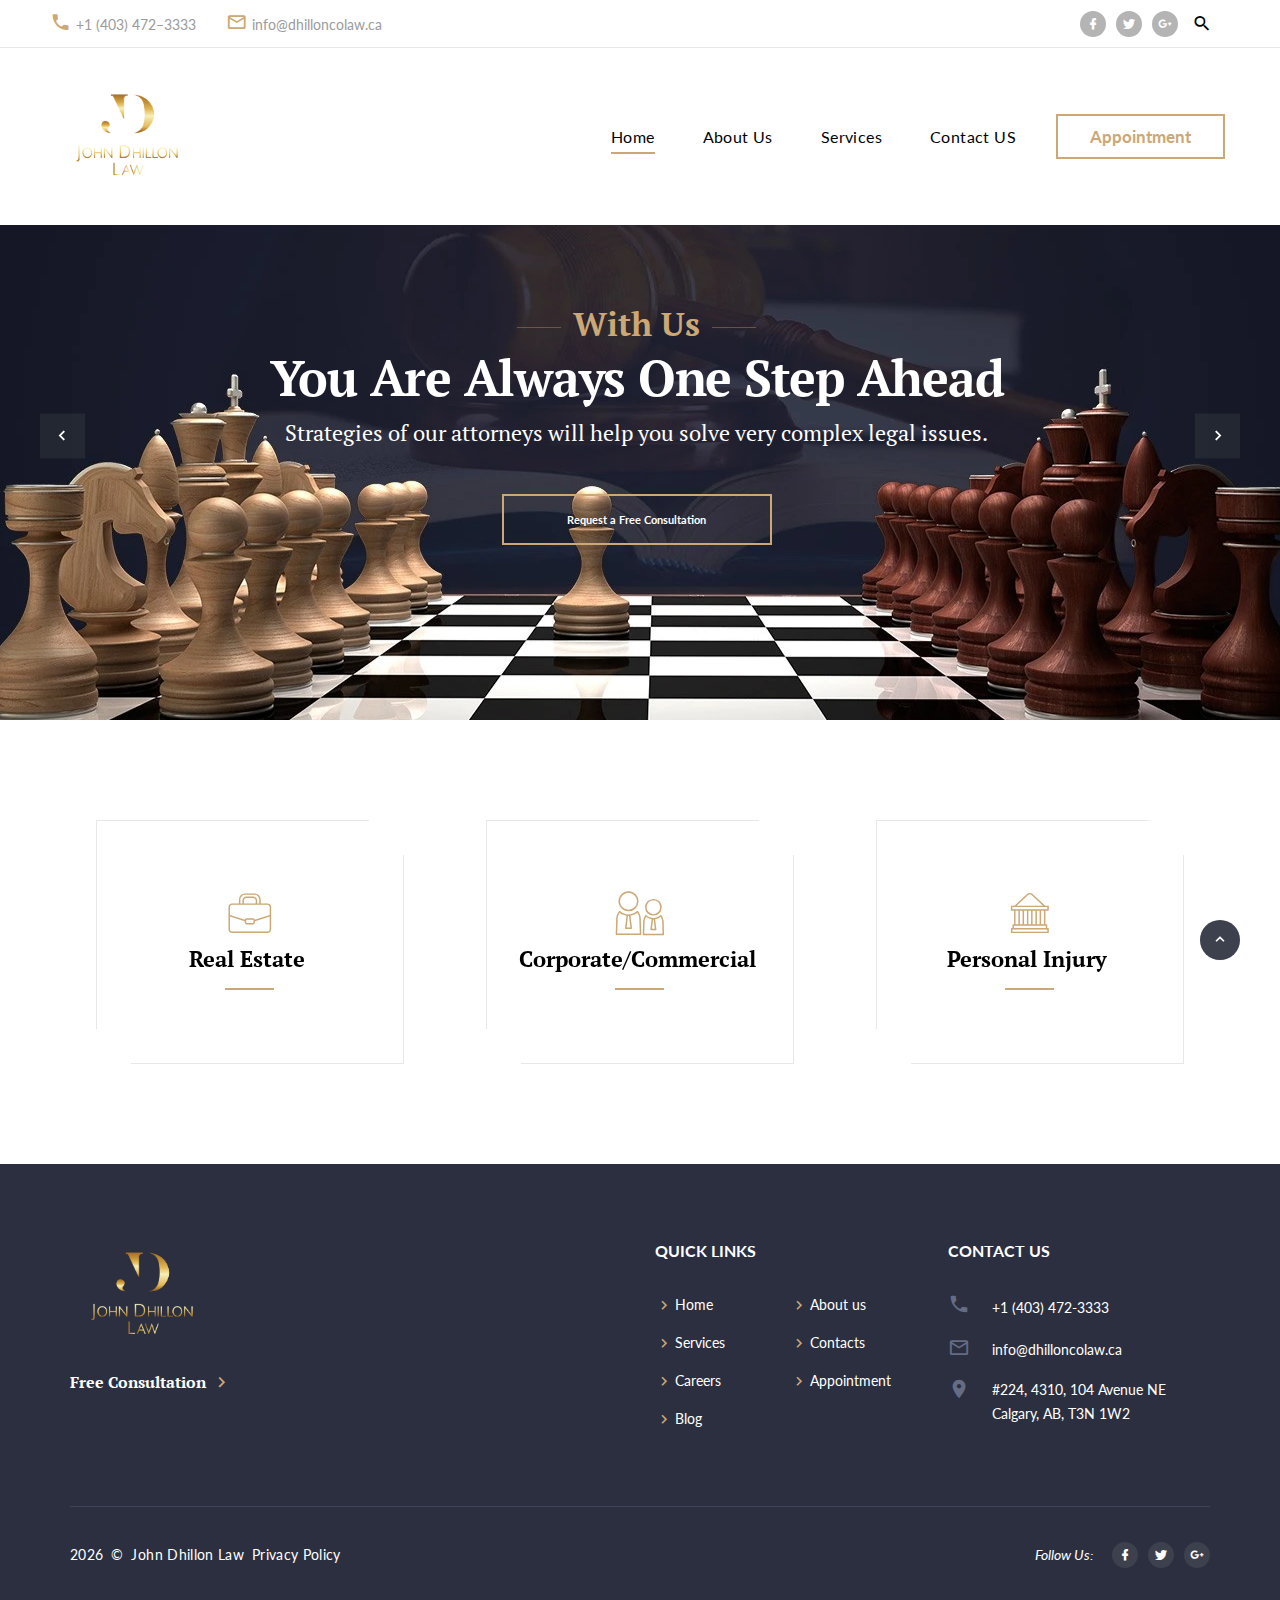
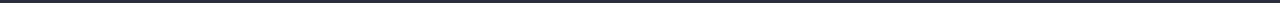
==== index.html @ 06742a6a "first commit" ====
<!DOCTYPE html>
<html class="wide wow-animation" lang="en">
  <head>
    <title>Home</title>
    <meta charset="utf-8" />
    <meta
      name="viewport"
      content="width=device-width, height=device-height, initial-scale=1.0"
    />
    <meta http-equiv="X-UA-Compatible" content="IE=edge" />
    <link rel="icon" href="images/favicon.ico" type="image/x-icon" />
    <link
      rel="stylesheet"
      type="text/css"
      href='//fonts.googleapis.com/css2?family=Lato:ital,wght@0,300;0,400;0,700;0,900;1,300;1,400&amp;family=PT+Serif:ital,wght@0,400;0,700;1,400;1,700&amp;display=swap"'
    />
    <link rel="stylesheet" href="css/fonts.css" />
    <link rel="stylesheet" href="css/bootstrap.css" />
    <link rel="stylesheet" href="css/style.css" />
    <!--style @font-face{font-family:'Lato';font-style:italic;font-weight:300;src:url(//fonts.gstatic.com//s/lato/v20/S6u_w4BMUTPHjxsI9w2PHA.ttf) format('truetype')}@font-face{font-family:'Lato';font-style:italic;font-weight:400;src:url(//fonts.gstatic.com//s/lato/v20/S6u8w4BMUTPHjxswWw.ttf) format('truetype')}@font-face{font-family:'Lato';font-style:normal;font-weight:300;src:url(//fonts.gstatic.com//s/lato/v20/S6u9w4BMUTPHh7USew8.ttf) format('truetype')}@font-face{font-family:'Lato';font-style:normal;font-weight:400;src:url(//fonts.gstatic.com//s/lato/v20/S6uyw4BMUTPHvxk.ttf) format('truetype')}@font-face{font-family:'Lato';font-style:normal;font-weight:700;src:url(//fonts.gstatic.com//s/lato/v20/S6u9w4BMUTPHh6UVew8.ttf) format('truetype')}@font-face{font-family:'Lato';font-style:normal;font-weight:900;src:url(//fonts.gstatic.com//s/lato/v20/S6u9w4BMUTPHh50Xew8.ttf) format('truetype')}@font-face{font-family:'PT Serif';font-style:italic;font-weight:400;src:url(//fonts.gstatic.com//s/ptserif/v12/EJRTQgYoZZY2vCFuvAFTzro.ttf) format('truetype')}@font-face{font-family:'PT Serif';font-style:italic;font-weight:700;src:url(//fonts.gstatic.com//s/ptserif/v12/EJRQQgYoZZY2vCFuvAFT9gaQVy4.ttf) format('truetype')}@font-face{font-family:'PT Serif';font-style:normal;font-weight:400;src:url(//fonts.gstatic.com//s/ptserif/v12/EJRVQgYoZZY2vCFuvDFR.ttf) format('truetype')}@font-face{font-family:'PT Serif';font-style:normal;font-weight:700;src:url(//fonts.gstatic.com//s/ptserif/v12/EJRSQgYoZZY2vCFuvAnt65qV.ttf) format('truetype')}:root{--bs-blue:#0d6efd;--bs-indigo:#6610f2;--bs-purple:#6f42c1;--bs-pink:#d63384;--bs-red:#dc3545;--bs-orange:#fd7e14;--bs-yellow:#ffc107;--bs-green:#198754;--bs-teal:#20c997;--bs-cyan:#0dcaf0;--bs-white:#fff;--bs-gray:#6c757d;--bs-gray-dark:#343a40;--bs-primary:#cca876;--bs-secondary:#6c757d;--bs-success:#198754;--bs-info:#0dcaf0;--bs-warning:#ffc107;--bs-danger:#dc3545;--bs-light:#f8f9fa;--bs-dark:#212529;--bs-font-sans-serif:"Lato",Helvetica,Arial,sans-serif;--bs-font-monospace:Menlo,Monaco,Consolas,"Courier New",monospace;--bs-gradient:linear-gradient(180deg,rgba(255,255,255,0.15),rgba(255,255,255,0))}*,*::before,*::after{box-sizing:border-box}@media (prefers-reduced-motion:no-preference){:root{scroll-behavior:smooth}}body{margin:0;font-family:"Lato",Helvetica,Arial,sans-serif;font-size:1rem;font-weight:400;line-height:1.71429;color:#9f9f9f;background-color:#fff;-webkit-text-size-adjust:100%}hr{margin:1rem 0;color:inherit;background-color:currentColor;border:0;opacity:0.25}hr:not([size]){height:1px}h2,h3,h5,.h5,h6{margin-top:0;margin-bottom:0.5rem;font-family:"PT Serif","Times New Roman",Times,serif;font-weight:700;line-height:1.1;color:#000}h2{font-size:calc(1.49375rem + 2.925vw)}@media (min-width:1200px){h2{font-size:3.6875rem}}h3{font-size:calc(1.40625rem + 1.875vw)}@media (min-width:1200px){h3{font-size:2.8125rem}}h5,.h5{font-size:1.1875rem}h6{font-size:0.875rem}p{margin-top:0;margin-bottom:1rem}address{margin-bottom:1rem;font-style:normal;line-height:inherit}ul{padding-left:2rem}ul{margin-top:0;margin-bottom:1rem}ul ul{margin-bottom:0}blockquote{margin:0 0 1rem}small{font-size:0.875em}a{color:#9f9f9f;text-decoration:none}figure{margin:0 0 1rem}img,svg{vertical-align:middle}label{display:inline-block}button{border-radius:0}input,button,select,textarea{margin:0;font-family:inherit;font-size:inherit;line-height:inherit}button,select{text-transform:none}select{word-wrap:normal}button,[type="submit"]{-webkit-appearance:button}::-moz-focus-inner{padding:0;border-style:none}textarea{resize:vertical}::-webkit-datetime-edit-fields-wrapper,::-webkit-datetime-edit-text,::-webkit-datetime-edit-minute,::-webkit-datetime-edit-hour-field,::-webkit-datetime-edit-day-field,::-webkit-datetime-edit-month-field,::-webkit-datetime-edit-year-field{padding:0}::-webkit-inner-spin-button{height:auto}::-webkit-search-decoration{-webkit-appearance:none}::-webkit-color-swatch-wrapper{padding:0}::file-selector-button{font:inherit}::-webkit-file-upload-button{font:inherit;-webkit-appearance:button}.list-inline{padding-left:0;list-style:none}.container{width:100%;padding-right:var(--bs-gutter-x,15px);padding-left:var(--bs-gutter-x,15px);margin-right:auto;margin-left:auto}@media (min-width:576px){.container{max-width:540px}}@media (min-width:768px){.container{max-width:720px}}@media (min-width:992px){.container{max-width:960px}}@media (min-width:1200px){.container{max-width:1170px}}.row{--bs-gutter-x:30px;--bs-gutter-y:0;display:flex;flex-wrap:wrap;margin-top:calc(var(--bs-gutter-y) * -1);margin-right:calc(var(--bs-gutter-x) / -2);margin-left:calc(var(--bs-gutter-x) / -2)}.row > *{flex-shrink:0;width:100%;max-width:100%;padding-right:calc(var(--bs-gutter-x) / 2);padding-left:calc(var(--bs-gutter-x) / 2);margin-top:var(--bs-gutter-y)}.col-6{flex:0 0 auto;width:50%}.col-12{flex:0 0 auto;width:100%}@media (min-width:480px){.col-xs-6{flex:0 0 auto;width:50%}}@media (min-width:576px){.col-sm-6{flex:0 0 auto;width:50%}.col-sm-9{flex:0 0 auto;width:75%}}@media (min-width:768px){.col-md-3{flex:0 0 auto;width:25%}.col-md-4{flex:0 0 auto;width:33.33333%}.col-md-6{flex:0 0 auto;width:50%}.col-md-10{flex:0 0 auto;width:83.33333%}.col-md-11{flex:0 0 auto;width:91.66667%}.col-md-12{flex:0 0 auto;width:100%}}@media (min-width:992px){.col-lg-3{flex:0 0 auto;width:25%}.col-lg-4{flex:0 0 auto;width:33.33333%}.col-lg-6{flex:0 0 auto;width:50%}.col-lg-9{flex:0 0 auto;width:75%}.col-lg-10{flex:0 0 auto;width:83.33333%}}@media (min-width:1200px){.col-xl-3{flex:0 0 auto;width:25%}.col-xl-5{flex:0 0 auto;width:41.66667%}.col-xl-7{flex:0 0 auto;width:58.33333%}.col-xl-9{flex:0 0 auto;width:75%}.col-xl-12{flex:0 0 auto;width:100%}}.form-label{margin-bottom:0.5rem}.form-control{display:block;width:100%;padding:0.375rem 0.75rem;font-size:1rem;font-weight:400;line-height:23.8px;color:#212529;background-color:#fff;background-clip:padding-box;border:1px solid #ced4da;appearance:none;border-radius:0.25rem}@media (prefers-reduced-motion:reduce){}.form-control::-webkit-date-and-time-value{height:23.8px}.form-control::-webkit-file-upload-button{padding:0.375rem 0.75rem;margin:-0.375rem -0.75rem;margin-inline-end:0.75rem;color:#212529;background-color:#e9ecef;border-color:inherit;border-style:solid;border-width:0;border-inline-end-width:1px;border-radius:0}@media (prefers-reduced-motion:reduce){}.collapse:not(.show){display:none}.card{position:relative;display:flex;flex-direction:column;min-width:0;word-wrap:break-word;background-color:#fff;background-clip:border-box;border:1px solid rgba(0,0,0,0.125);border-radius:0.25rem}.card-body{flex:1 1 auto;padding:1rem 1rem}.card-title{margin-bottom:0.5rem}.card-group > .card{margin-bottom:0.75rem}@media (min-width:576px){.card-group{display:flex;flex-flow:row wrap}.card-group > .card{flex:1 0 0%;margin-bottom:0}.card-group > .card + .card{margin-left:0;border-left:0}.card-group > .card:not(:last-child){border-top-right-radius:0;border-bottom-right-radius:0}.card-group > .card:not(:first-child){border-top-left-radius:0;border-bottom-left-radius:0}}.link-secondary{color:#6c757d}.d-inline{display:inline !important}.d-none{display:none !important}.justify-content-center{justify-content:center !important}.align-items-center{align-items:center !important}.fst-italic{font-style:italic !important}.text-start{text-align:left !important}.text-center{text-align:center !important}.text-primary{color:#cca876 !important}.text-white{color:#fff !important}@media (min-width:576px){.justify-content-sm-center{justify-content:center !important}.align-items-sm-end{align-items:flex-end !important}}@media (min-width:768px){.flex-md-row-reverse{flex-direction:row-reverse !important}.justify-content-md-start{justify-content:flex-start !important}.justify-content-md-center{justify-content:center !important}.justify-content-md-between{justify-content:space-between !important}.align-items-md-center{align-items:center !important}.text-md-start{text-align:left !important}.text-md-end{text-align:right !important}}@media (min-width:992px){.d-lg-block{display:block !important}.d-lg-none{display:none !important}}@media (min-width:1200px){.d-xl-block{display:block !important}}@charset "UTF-8";button::-moz-focus-inner{border:0}:focus{outline:none}input,select,textarea{outline:0}p{margin:0}address{margin:0}form{margin-bottom:0}*{box-sizing:border-box}*:before,*:after{box-sizing:border-box}html{font-size:10px}body{font-family:"Lato",Helvetica,Arial,sans-serif;-webkit-text-size-adjust:none;color:#9f9f9f;background-color:#fff;font-weight:400;-webkit-font-smoothing:subpixel-antialiased;text-rendering:optimizeLegibility}.page{overflow:hidden}.page-head{height:159px;position:relative;z-index:1080;background-color:#fff}section{position:relative;z-index:1}.page-foot{background-color:#000}.page-foot .h7 + *{margin-top:22px}.page-foot .unit + .unit{margin-top:15px}.page-foot .post-preview + .post-preview{margin-top:22px}.page-foot .brand + p{margin-top:22px}@media (min-width:992px){.page-foot .h7 + *{margin-top:30px}}input,button,select,textarea{font-family:inherit;font-size:inherit;line-height:inherit}a{display:inline-block;text-decoration:none}a{color:#9f9f9f}a[href*='callto'],a[href*='mailto']{white-space:nowrap}figure{margin:0}img{vertical-align:middle;max-width:100%;height:auto}.img-circle{border-radius:50%}hr{margin-top:0;margin-bottom:0;border:0;border-top:1px solid #3d445b}.brand{display:inline-block;white-space:nowrap}.brand > *{display:inline-block;vertical-align:middle;margin:0}.rights{display:inline-block;margin:0;line-height:1.5;letter-spacing:.025em;vertical-align:baseline}.rights *{display:inline;margin-right:.25em}body{font-size:14px;line-height:1.71429}h2,h3,h5,h6,.h5,.h7{margin-top:0;margin-bottom:0;font-family:"PT Serif","Times New Roman",Times,serif;font-weight:700;color:#000}h5 a{display:inline;font:inherit;letter-spacing:inherit}h5 a{color:inherit}h5 > *{margin-right:.25em}h2{font-size:32px;line-height:1.4;letter-spacing:-.025em;font-style:italic}@media (min-width:768px){h2{font-size:32px}}@media (min-width:992px){h2{font-size:40px}}@media (min-width:1200px){h2{line-height:1.18644;font-size:59px}}h3{font-size:24px;line-height:1.35}@media (min-width:768px){h3{font-size:26px}}@media (min-width:992px){h3{font-size:30px}}@media (min-width:1200px){h3{line-height:0.88889;font-size:45px}}@media (min-width:1200px){h3.medium{font-size:33px}}h5,.h5{font-size:16px;line-height:1.35}@media (min-width:1200px){h5,.h5{line-height:1.47368;font-size:19px}}.h5.h5-smaller{font-weight:400}@media (min-width:1200px){.h5.h5-smaller{font-size:18px}}h6{font-size:15px;line-height:1.2}@media (min-width:576px){h6{line-height:1.71429;font-size:14px}}.h7{font:700 16px/24px "Lato",Helvetica,Arial,sans-serif;text-transform:uppercase}.text-bigger{font-family:"PT Serif","Times New Roman",Times,serif;font-size:18px;font-weight:400;line-height:1.44}@media (min-width:992px){.text-bigger{font-size:22px}}.text-large{font:700 38px/42px "PT Serif","Times New Roman",Times,serif}@media (min-width:992px){.text-large{font-size:48px}}@media (min-width:1200px){.text-large{font-size:55px}}small{font-size:12px;line-height:18px}.text-style-4{font-weight:400;font-style:italic;color:#000}@media (min-width:768px){.header-decorated > *{position:relative;display:inline-block;vertical-align:middle}.header-decorated > *:before,.header-decorated > *:after{content:'';display:inline-block;vertical-align:middle;width:44px;opacity:.36;border-bottom:1px solid}.header-decorated > *:before{margin-right:12px}.header-decorated > *:after{margin-left:12px}}address{margin-top:0;margin-bottom:0}.bg-black,.bg-teak,.bg-ebony-clay{color:#9b9b9b}.bg-black h2,.bg-black h3,.bg-ebony-clay h3,.bg-ebony-clay .h7{color:#fff}.bg-black a,.bg-ebony-clay a{color:#fff}.bg-black .text-bigger{color:#fff}.bg-black{background:#000;fill:#000}.bg-teak{background:#b49465;fill:#b49465}.bg-ebony-clay{color:#666c84}.bg-ebony-clay{background:#2b2f40;fill:#2b2f40}.bg-accent{color:#fff}.bg-accent{background:#cca876;fill:#cca876}.bg-whisper{background:#f2f3f8;fill:#f2f3f8}.bg-image{-webkit-background-size:cover;background-size:cover;background-position:center top;background-repeat:no-repeat}.page .text-primary{color:#cca876}.page .text-white{color:#fff}.snackbars{max-width:280px;padding:9px 16px;margin-left:auto;margin-right:auto;color:#fff;text-align:left;background:#171717;border-radius:0}@media (min-width:576px){.snackbars{max-width:380px;padding:14px 17px}}.text-normal{font-style:normal}.button{text-align:center;max-width:100%;padding:9px 40px;font-family:"Lato",Helvetica,Arial,sans-serif;font-size:17px;line-height:1.71429;font-weight:700;border-radius:0;border:2px solid}.button-smaller{padding:6px 32px}.button-medium{padding-left:40px;padding-right:40px}@media (max-width:575.98px){button.button{padding-left:15px;padding-right:15px}}html .button-primary{color:#fff;background-color:#cca876;border-color:#cca876}html .button-primary-outline{color:#cca876;background-color:transparent;border-color:#cca876}html .button-primary-outline-v2{color:#fff;background-color:transparent;border-color:#cca876}@media (max-width:575.98px){.button-responsive{font-size:13px;min-width:120px;padding-left:25px;padding-right:25px}}.button-lg{min-width:270px;padding:14px 30px;font-size:1.125rem;border-radius:0;line-height:1.71429}.button-block{display:block;min-width:30px;width:100%}.icon{display:inline-block;text-align:center}.icon:before{display:inline-block;font-weight:400;font-style:normal;speak:none;text-transform:none;-webkit-font-smoothing:antialiased;-moz-osx-font-smoothing:grayscale}[class*='icon-circle']{border-radius:50%;overflow:hidden}.page .icon-primary{color:#cca876}.page .icon-storm-gray{color:#666c84}.page .icon-nobel-filled{color:#fff;background:#b4b4b4}.page .icon-bright-gray-filled{color:#fff;background:#3d414e}.page a.icon-bright-gray-filled{color:#fff;background:#3d414e}.page a.icon-nobel-filled{color:#fff;background:#b4b4b4}.page .icon-xxs{width:18px;height:18px;font-size:18px;line-height:18px}.page .icon-xxs-smaller{width:14px;height:14px;font-size:14px;line-height:14px}.page .icon-xs{width:22px;height:22px;font-size:22px;line-height:22px}.page .icon-lg{width:50px;height:50px;font-size:50px;line-height:50px}.page .icon-lg-smaller{width:42px;height:42px;font-size:42px;line-height:42px}.page [class*='icon-circle'].icon-xxs-smaller{width:26px;height:26px;line-height:26px}.fa-google-plus:before{position:relative;right:-1px}.thumbnail{position:relative;z-index:1;width:100%;max-height:100%;overflow:hidden;padding:0;margin:0;border:none;border-radius:0;background-color:transparent}.thumbnail{box-shadow:none}.thumbnail-variant-2{min-height:300px;padding:30px 0 0;overflow:visible;text-align:center;display:-ms-flexbox;display:-webkit-flex;display:flex;-webkit-flex-direction:column;-ms-flex-direction:column;flex-direction:column;-webkit-flex-wrap:nowrap;-ms-flex-wrap:nowrap;flex-wrap:nowrap;-webkit-align-items:center;-ms-flex-align:center;align-items:center;-webkit-justify-content:flex-end;-ms-flex-pack:end;justify-content:flex-end}.thumbnail-variant-2-wrap{padding-bottom:25px}.thumbnail-variant-2 .thumbnail-image{position:absolute;top:0;right:0;bottom:0;left:0;height:100%;width:100%;overflow:hidden}.thumbnail-variant-2 .thumbnail-image > img{position:absolute;top:20%;left:50%;transform:translate(-50%,-20%);width:auto;min-width:101%;max-width:none;height:auto;min-height:100%;max-height:none}.thumbnail-variant-2:before{content:'';position:absolute;top:0;right:0;bottom:0;left:0;z-index:1;background:rgba(43,47,64,0.76)}.thumbnail-variant-2 .thumbnail-inner{position:relative;z-index:2;padding:30px 10px}.thumbnail-variant-2 .thumbnail-inner a{font-weight:700}.thumbnail-variant-2 .thumbnail-caption{position:relative;z-index:3;width:calc(100% - 34px);padding:17px 8px 25px;margin:31px 17px -25px 17px;background:#cca876}.thumbnail-variant-2 .thumbnail-caption *{color:#fff}.thumbnail-variant-2 .thumbnail-caption a{color:#fff}.thumbnail-variant-2 .text-header{font:700 18px/24px "PT Serif","Times New Roman",Times,serif}.thumbnail-variant-2 .text-caption{font-style:italic;line-height:1.3}@media (min-width:768px){.thumbnail-variant-2 .text-caption{font-size:16px}}.thumbnail-variant-2 * + .divider{margin-top:8px}.thumbnail-variant-2 .divider + *{margin-top:8px}@media (min-width:992px){.thumbnail-variant-2 .thumbnail-caption{width:calc(100% - 16px);margin:31px 8px -25px 8px}}@media (min-width:1200px){.thumbnail-variant-2{width:calc(100% - 22px);margin:0 11px 0}.thumbnail-variant-2 .thumbnail-caption{width:calc(100% - 34px);margin:31px 17px -25px 17px}}@media (max-width:767.98px){.thumbnail-variant-2{max-width:300px;margin-left:auto;margin-right:auto}}figure img{width:100%;height:auto;max-width:none}.rd-mailform{position:relative}label{margin-bottom:0}input:-webkit-autofill + .form-label{display:none;color:transparent}.form-label,.form-input{font-weight:400}.form-input{font-size:14px}.form-input{box-shadow:none}textarea.form-input{height:166px;min-height:52px;max-height:249px;resize:vertical}.form-input{width:100%;height:auto;min-height:52px;padding:14px 19px;border:0px solid;border-radius:0;-webkit-appearance:none;line-height:24px}.form-wrap{position:relative;margin-bottom:0}.form-label{position:absolute;top:26px;left:19px;font-size:14px;color:#9f9f9f;z-index:9;transform:translateY(-50%);will-change:transform}#form-output-global{position:fixed;bottom:30px;left:15px;visibility:hidden;transform:translateX(-500px);z-index:9999999}@media (min-width:576px){#form-output-global{left:30px}}.unit{display:flex;flex:0 1 100%}.unit-body{flex:0 1 auto}.unit-left{flex:0 0 auto;max-width:100%}.unit{margin-bottom:-30px;margin-left:-20px}.unit > *{margin-bottom:30px;margin-left:20px}.unit-spacing-xs.unit{margin-bottom:-8px;margin-left:-8px}.unit-spacing-xs.unit > *{margin-bottom:8px;margin-left:8px}@media (min-width:480px){.unit-spacing-xs.unit{margin-bottom:-8px;margin-left:-8px}.unit-spacing-xs.unit > *{margin-bottom:8px;margin-left:8px}}@media (min-width:576px){.unit-spacing-xs.unit{margin-bottom:-8px;margin-left:-8px}.unit-spacing-xs.unit > *{margin-bottom:8px;margin-left:8px}}@media (min-width:768px){.unit-spacing-xs.unit{margin-bottom:-8px;margin-left:-8px}.unit-spacing-xs.unit > *{margin-bottom:8px;margin-left:8px}}@media (min-width:992px){.unit-spacing-xs.unit{margin-bottom:-8px;margin-left:-8px}.unit-spacing-xs.unit > *{margin-bottom:8px;margin-left:8px}}@media (min-width:1200px){.unit-spacing-xs.unit{margin-bottom:-8px;margin-left:-8px}.unit-spacing-xs.unit > *{margin-bottom:8px;margin-left:8px}}@media (min-width:1600px){.unit-spacing-xs.unit{margin-bottom:-8px;margin-left:-8px}.unit-spacing-xs.unit > *{margin-bottom:8px;margin-left:8px}}.unit-spacing-sm.unit{margin-bottom:-15px;margin-left:-15px}.unit-spacing-sm.unit > *{margin-bottom:15px;margin-left:15px}@media (min-width:480px){.unit-spacing-sm.unit{margin-bottom:-15px;margin-left:-15px}.unit-spacing-sm.unit > *{margin-bottom:15px;margin-left:15px}}@media (min-width:576px){.unit-spacing-sm.unit{margin-bottom:-15px;margin-left:-15px}.unit-spacing-sm.unit > *{margin-bottom:15px;margin-left:15px}}@media (min-width:768px){.unit-spacing-sm.unit{margin-bottom:-15px;margin-left:-15px}.unit-spacing-sm.unit > *{margin-bottom:15px;margin-left:15px}}@media (min-width:992px){.unit-spacing-sm.unit{margin-bottom:-15px;margin-left:-15px}.unit-spacing-sm.unit > *{margin-bottom:15px;margin-left:15px}}@media (min-width:1200px){.unit-spacing-sm.unit{margin-bottom:-15px;margin-left:-15px}.unit-spacing-sm.unit > *{margin-bottom:15px;margin-left:15px}}@media (min-width:1600px){.unit-spacing-sm.unit{margin-bottom:-15px;margin-left:-15px}.unit-spacing-sm.unit > *{margin-bottom:15px;margin-left:15px}}.unit-spacing-md.unit{margin-bottom:-22px;margin-left:-22px}.unit-spacing-md.unit > *{margin-bottom:22px;margin-left:22px}@media (min-width:480px){.unit-spacing-md.unit{margin-bottom:-22px;margin-left:-22px}.unit-spacing-md.unit > *{margin-bottom:22px;margin-left:22px}}@media (min-width:576px){.unit-spacing-md.unit{margin-bottom:-22px;margin-left:-22px}.unit-spacing-md.unit > *{margin-bottom:22px;margin-left:22px}}@media (min-width:768px){.unit-spacing-md.unit{margin-bottom:-22px;margin-left:-22px}.unit-spacing-md.unit > *{margin-bottom:22px;margin-left:22px}}@media (min-width:992px){.unit-spacing-md.unit{margin-bottom:-22px;margin-left:-22px}.unit-spacing-md.unit > *{margin-bottom:22px;margin-left:22px}}@media (min-width:1200px){.unit-spacing-md.unit{margin-bottom:-22px;margin-left:-22px}.unit-spacing-md.unit > *{margin-bottom:22px;margin-left:22px}}@media (min-width:1600px){.unit-spacing-md.unit{margin-bottom:-22px;margin-left:-22px}.unit-spacing-md.unit > *{margin-bottom:22px;margin-left:22px}}.unit-spacing-lg.unit{margin-bottom:-30px;margin-left:-30px}.unit-spacing-lg.unit > *{margin-bottom:30px;margin-left:30px}@media (min-width:480px){.unit-spacing-lg.unit{margin-bottom:-30px;margin-left:-30px}.unit-spacing-lg.unit > *{margin-bottom:30px;margin-left:30px}}@media (min-width:576px){.unit-spacing-lg.unit{margin-bottom:-30px;margin-left:-30px}.unit-spacing-lg.unit > *{margin-bottom:30px;margin-left:30px}}@media (min-width:768px){.unit-spacing-lg.unit{margin-bottom:-30px;margin-left:-30px}.unit-spacing-lg.unit > *{margin-bottom:30px;margin-left:30px}}@media (min-width:992px){.unit-spacing-lg.unit{margin-bottom:-30px;margin-left:-30px}.unit-spacing-lg.unit > *{margin-bottom:30px;margin-left:30px}}@media (min-width:1200px){.unit-spacing-lg.unit{margin-bottom:-30px;margin-left:-30px}.unit-spacing-lg.unit > *{margin-bottom:30px;margin-left:30px}}@media (min-width:1600px){.unit-spacing-lg.unit{margin-bottom:-30px;margin-left:-30px}.unit-spacing-lg.unit > *{margin-bottom:30px;margin-left:30px}}.section-35{padding-top:35px;padding-bottom:35px}.section-40{padding-top:40px;padding-bottom:40px}.section-50{padding-top:50px;padding-bottom:50px}.section-60{padding-top:60px;padding-bottom:60px}.section-66{padding-top:66px;padding-bottom:66px}@media (min-width:768px){.section-md-50{padding-top:50px;padding-bottom:50px}.section-md-75{padding-top:75px;padding-bottom:75px}.section-md-90{padding-top:90px;padding-bottom:90px}}@media (min-width:992px){.section-lg-100{padding-top:100px;padding-bottom:100px}}@media (min-width:1200px){.section-xl-100{padding-top:100px;padding-bottom:100px}}@media (min-width:1200px){.section-xl-bottom-100{padding-bottom:100px}}html .group-sm{margin-bottom:-10px;margin-left:-10px}html .group-sm > *{display:inline-block;margin-top:0;margin-bottom:10px;margin-left:10px}html .group-middle > *,html .group-middle > *:first-child{vertical-align:middle}html .group-xl-responsive{-webkit-transform:translateY(-18px);transform:translateY(-18px);margin-bottom:-18px;margin-left:-18px}html .group-xl-responsive > *{display:inline-block;margin-top:18px;margin-left:18px}@media (min-width:768px){html .group-xl-responsive{-webkit-transform:translateY(-30px);transform:translateY(-30px);margin-bottom:-30px;margin-left:-30px}html .group-xl-responsive > *{display:inline-block;margin-top:30px;margin-left:30px}}.height-fill{display:-ms-flexbox;display:-webkit-flex;display:flex;-webkit-flex-direction:column;-ms-flex-direction:column;flex-direction:column;-webkit-align-items:stretch;-ms-flex-align:stretch;align-items:stretch}.height-fill > *{-webkit-flex-grow:1;-ms-flex-positive:1;flex-grow:1}* + h2{margin-top:1px}* + h3{margin-top:20px}@media (min-width:768px){* + h3{margin-top:27px}}@media (min-width:992px){* + h3{margin-top:34px}}* + h5,* + .h5{margin-top:10px}* + p{margin-top:14px}h2 + *{margin-top:15px}h3 + *{margin-top:23px}@media (min-width:768px){h3 + *{margin-top:36px}}h5 + *,.h5 + *{margin-top:18px}h6 + *{margin-top:14px}p + p{margin-top:27px}* + .text-large{margin-top:10px}* + .text-bigger{margin-top:19px}@media (min-width:768px){* + .text-bigger{margin-top:10px}}* + .link{margin-top:18px}* + .contact-info{margin-top:16px}* + .list-inline{margin-top:32px}.contact-info{color:#000;vertical-align:baseline}.contact-info a{display:inline-block}blockquote{font:inherit;padding:0;margin:0;border:0}blockquote q:before,blockquote q:after{content:none}blockquote cite{font-style:normal}.quote-bordered{padding-top:14px}.quote-bordered h6{font-family:"Lato",Helvetica,Arial,sans-serif;font-weight:700}.quote-bordered .quote-body{position:relative;padding-bottom:10px}.quote-bordered .quote-body-inner{position:relative;padding:37px 40px 29px 35px;border-style:solid;border-width:1px 1px 0 1px;border-color:#e5e7e9}.quote-bordered .quote-body-inner:before,.quote-bordered .quote-body-inner:after{content:'';position:absolute;bottom:-10px;height:10px;border-style:solid;border-color:#e5e7e9;background-color:transparent}.quote-bordered .quote-body-inner:before{left:10px;width:46px;border-width:1px 1px 0 0;transform:skew(45deg);transform-origin:100% 100%}.quote-bordered .quote-body-inner:after{right:10px;width:calc(100% - 66px);border-width:1px 0 0 1px;transform:skew(-45deg);transform-origin:0 100%}.quote-bordered .quote-open{position:absolute;top:-10px;left:35px;z-index:2}.quote-bordered .quote-open > svg{fill:#cfaa45}.quote-bordered .quote-footer{padding-left:25px}.quote-bordered cite{font-size:17px;font-weight:900;line-height:21px;color:#000}.quote-bordered * + .quote-footer{margin-top:9px}.quote-bordered cite + p{margin-top:0}.blockquote-complex{position:relative}.blockquote-complex cite,.blockquote-complex small{display:inline-block;vertical-align:baseline}.blockquote-complex cite{font:700 18px/24px "PT Serif","Times New Roman",Times,serif}.blockquote-complex cite:before{content:'';display:inline-block;vertical-align:middle;height:2px;width:28px;margin-right:4px;background:#000}.blockquote-complex cite:after{content:','}.blockquote-complex small{margin-left:8px;color:#666c84;font-size:14px;font-weight:300;font-style:italic}.blockquote-complex small:before{display:none}.blockquote-complex .quote-footer{padding:0 12px}.blockquote-complex * + .quote-footer{margin-top:19px}.blockquote-complex.blockquote-complex-inverse:before,.blockquote-complex.blockquote-complex-inverse:after{border-color:#fff}.blockquote-complex.blockquote-complex-inverse q{color:#fff}.blockquote-complex.blockquote-complex-inverse cite{color:#fff}.blockquote-complex.blockquote-complex-inverse cite:before{background:#fff}@media (min-width:768px){.blockquote-complex{padding:26px 60px 26px 63px}.blockquote-complex:before,.blockquote-complex:after{content:'';position:absolute;width:54px;height:54px;border-style:solid;border-color:#000}.blockquote-complex:before{top:0;left:0;border-width:1px 0 0 1px}.blockquote-complex:after{right:0;bottom:0;border-width:0 1px 1px 0}}.icon-box{position:relative;display:-webkit-inline-box;display:-webkit-inline-flex;display:-ms-inline-flexbox;display:inline-flex;-webkit-flex-direction:column;-ms-flex-direction:column;flex-direction:column;-webkit-flex-wrap:nowrap;-ms-flex-wrap:nowrap;flex-wrap:nowrap;-webkit-align-items:center;-ms-flex-align:center;align-items:center;-webkit-justify-content:center;-ms-flex-pack:center;justify-content:center;max-width:400px;width:100%;margin-left:auto;margin-right:auto;padding:35px 30px;text-align:center}.icon-box:before,.icon-box:after{content:'';position:absolute;width:calc(100% - 35px);height:calc(100% - 35px);border:1px solid #e5e7e9}.icon-box:before{top:0;left:0;border-width:1px 0 0 1px}.icon-box:after{bottom:0;right:0;border-width:0 1px 1px 0}.icon-box .box-top .box-header > *{font-family:"PT Serif","Times New Roman",Times,serif;font-size:18px}.icon-box .divider{max-width:100%;margin:13px auto}.icon-box .box-top,.icon-box .box-body{position:relative;will-change:transform;-webkit-filter:blur(0)}.icon-box .box-top{top:0}.icon-box .box-body{max-width:100%}.icon-box .box-header{bottom:0}.icon-box .box-icon{min-height:46px;display:-webkit-inline-box;display:-webkit-inline-flex;display:-ms-inline-flexbox;display:inline-flex;-webkit-flex-direction:row;-ms-flex-direction:row;flex-direction:row;-webkit-flex-wrap:nowrap;-ms-flex-wrap:nowrap;flex-wrap:nowrap;-webkit-align-items:center;-ms-flex-align:center;align-items:center;-webkit-justify-content:center;-ms-flex-pack:center;justify-content:center}.icon-box * + .box-header{margin-top:5px}@media (min-width:768px){.icon-box{max-width:308px;padding:67px 40px 61px}.icon-box .box-top .box-header > *{font-size:22px}}.box-counter{text-align:center}.box-counter .box-header{font:400 18px "PT Serif","Times New Roman",Times,serif}.box-counter .counter{font-style:normal}.box-counter * + .box-header{margin-top:14px}@media (min-width:768px) and (max-width:991.98px){.box-counter .box-header{font-size:15px}}.box-counter-inverse .box-header{color:#9b9b9b}.box-counter-inverse .counter{color:#fff}.box-cart{padding:40px 25px}.box-cart .box-cart-image{display:none}@media (min-width:768px){.box-cart{padding:80px 45px 65px 45px}}@media (min-width:992px){.box-cart{display:-ms-flexbox;display:-webkit-flex;display:flex;-webkit-flex-direction:row-reverse;-ms-flex-direction:row-reverse;flex-direction:row-reverse;-webkit-flex-wrap:nowrap;-ms-flex-wrap:nowrap;flex-wrap:nowrap;padding:110px 45px 90px 30px}.box-cart .box-cart-image{display:block;-webkit-flex-shrink:0;-ms-flex-negative:0;flex-shrink:0}.box-cart .box-cart-body{-webkit-flex-grow:1;-ms-flex-positive:1;flex-grow:1;padding-right:45px}}.post-preview{max-width:320px}.post-preview a{display:block}.post-preview .post-image,.post-preview .post-image img{border-radius:5px}.post-preview .post-image img{width:auto}.post-preview .post-header{line-height:1.5;color:#000}.post-preview .list-meta > li{display:inline-block;font-size:12px;font-style:italic;color:#9f9f9f}.post-preview .list-meta > li:not(:last-child):after{content:'/'}.post-preview * + .post-meta{margin-top:5px}.bg-ebony-clay .post-preview .post-header{color:#fff}* + .post-preview{margin-top:15px}.post-boxed .post-boxed-image img{width:100%}.post-boxed .post-boxed-title{font-size:16px;line-height:1.5;font-weight:900;letter-spacing:.03em}.post-boxed .post-boxed-title a{display:inline}.post-boxed .post-boxed-title a{color:#000}.post-boxed .post-boxed-body{padding:16px 26px;border:1px solid #e5e7e9;border-top-width:0}.post-boxed .post-boxed-meta{position:relative;transform:translateY(-3px);margin-bottom:-3px;font-size:11px;color:#ababab;text-transform:uppercase}.post-boxed .post-boxed-meta > *{margin-top:3px}.post-boxed .post-boxed-meta > *:not(:last-child){margin-right:15px}.post-boxed .post-boxed-meta a{color:#cca876}.post-boxed .post-boxed-meta span{margin-right:.25em}.post-boxed .post-boxed-meta li{display:inline-block}.post-boxed .post-boxed-meta li:not(:last-child){position:relative}.post-boxed .post-boxed-meta li:not(:last-child):after{content:'';position:absolute;top:50%;-webkit-transform:translateY(-50%);transform:translateY(-50%);right:-10px;width:1px;height:12px;background:#eee}.post-boxed * + .post-boxed-footer{margin-top:9px}.preloader{position:fixed;left:0;top:0;bottom:0;right:0;z-index:10000;display:flex;justify-content:center;align-items:center;padding:20px;background:#fff;opacity:0;visibility:hidden}.preloader-body{text-align:center}.preloader-body p{position:relative;right:-8px}.cssload-container{width:100%;height:36px;text-align:center}.cssload-speeding-wheel{width:36px;height:36px;margin:0 auto;border:3px solid #cca876;border-radius:50%;border-left-color:transparent;border-bottom-color:transparent;animation:cssload-spin .88s infinite linear}@-webkit-keyframes cssload-spin{100%{transform:rotate(360deg)}}@keyframes cssload-spin{100%{transform:rotate(360deg)}}@media (min-width:768px){.inset-md-left-70{padding-left:70px}}@media (min-width:1200px){.inset-xl-left-70{padding-left:70px}}@media (min-width:1200px){.inset-xl-right-20{padding-right:20px}.inset-xl-right-70{padding-right:70px}}* + .row{margin-top:35px}* + .group-xl-responsive{margin-top:40px}@media (min-width:768px){* + .group-xl-responsive{margin-top:45px}}* + .rd-mailform{margin-top:40px}* + .button-wrap{margin-top:30px}* + .row-offset-1{margin-top:50px}h3 + .rd-mailform{margin-top:30px}.row-15{margin-bottom:-15px}.row-15 > *{margin-bottom:15px}.row-30{margin-bottom:-30px}.row-30 > *{margin-bottom:30px}.row-40{margin-bottom:-40px}.row-40 > *{margin-bottom:40px}.row-50{margin-bottom:-50px}.row-50 > *{margin-bottom:50px}.link{display:inline-block}.link-bold{font:700 16px/22px "PT Serif","Times New Roman",Times,serif}.link-group{white-space:nowrap}.link-group *{vertical-align:middle}.link-group span{display:inline-block}.link-group span + *,.link-group * + span{margin-left:5px}.link-group.link-group-animated .icon{position:relative;top:1px;right:0}.link-image-scale{position:relative;transform:scale(1)}.link-image-scale img{width:auto}.link-image-wrap{display:-ms-flexbox;display:-webkit-flex;display:flex;-webkit-flex-direction:row;-ms-flex-direction:row;flex-direction:row;-webkit-flex-wrap:nowrap;-ms-flex-wrap:nowrap;flex-wrap:nowrap;-webkit-align-items:center;-ms-flex-align:center;align-items:center;-webkit-justify-content:center;-ms-flex-pack:center;justify-content:center;min-height:126px}.page .link-secondary{color:#000}.page .link-secondary{color:#000}.page .link-white{color:#fff}.page .link-white-v2{color:#fff}.page .link-dusty-gray{color:#9b9b9b}ul{list-style:none;padding:0;margin:0}.list-inline{margin-left:-5px;margin-right:-5px;vertical-align:baseline}.list-inline > li{display:inline-block;padding-left:5px;padding-right:5px}.list-inline-reset{font-size:0;line-height:0}.list-marked-variant-2 > li > a{position:relative;display:inline-block;padding-left:20px}.list-marked-variant-2 > li > a:before{content:'\f105';position:absolute;left:0;top:1px;font:400 18px/24px 'FontAwesome';color:#cca876}.list-marked-variant-2 > li + li{margin-top:14px}.block-wrap-1{position:relative;z-index:0;display:inline-block;text-align:center;padding-bottom:25px;max-width:430px}.block-wrap-1 *{position:relative;z-index:2}.block-wrap-1 .block-number{position:absolute;top:0;left:50%;transform:translateX(-50%);color:#f2f3f8;font-weight:300;font-size:222px;z-index:0;line-height:.7}@media (min-width:576px){.block-wrap-1{padding-top:90px}}@media (min-width:768px){.block-wrap-1{padding-top:0}}@media (min-width:992px){.block-wrap-1{padding-top:90px}}.bg-displaced-wrap{position:relative;z-index:0}.bg-displaced-wrap .bg-displaced-body{position:relative;z-index:1}.bg-displaced-wrap .bg-displaced{position:absolute;top:50px;right:0;bottom:50px;left:0;z-index:0}hr{opacity:1}.divider{width:49px;height:2px;margin-left:auto;margin-right:auto}.divider-md{height:1px;width:119px}.card-group.card-group-custom{display:block;margin-bottom:0}.card-group.card-group-custom .card-heading + .card-collapse > .card-body{border-top:0}.card-group.card-group-custom .card + .card{margin-top:0}.card-title{margin-bottom:0}.card-custom{display:block;margin:0;background:inherit;border:0;border-radius:0;box-shadow:none}.card-custom a{display:block}.card-custom .card-heading{padding:0;border-bottom:0;border-top-left-radius:0;border-top-right-radius:0}.card-custom .card-body{padding:0;border:0}.card-light:first-child .card-title{border-top:1px solid #d9d9d9}.card-light .card-title{border-bottom:1px solid #d9d9d9}.card-light .card-title a{position:relative;padding:24px 55px 22px 32px;font:700 16px/24px "PT Serif","Times New Roman",Times,serif;color:#000}.card-light .card-title a .card-arrow:after{opacity:0;visibility:hidden}.card-light .card-title a.collapsed .card-arrow:after{opacity:1;visibility:visible}.card-light .card-arrow{position:absolute;top:50%;transform:translateY(-50%);right:26px;will-change:transform}.card-light .card-arrow:before,.card-light .card-arrow:after{content:'';position:absolute;top:50%;transform:translateY(-50%);background:#cca876}.card-light .card-arrow:before{width:14px;height:2px;right:0}.card-light .card-arrow:after{width:2px;height:14px;right:6px}.card-light .card-collapse{position:relative;margin-top:-1px;border-bottom:1px solid #d9d9d9;color:#9f9f9f;will-change:transform}.card-light .card-body{padding:25px 44px 25px 32px}@media (max-width:767.98px){.card-light .card-title a,.card-light .card-body{padding-left:15px}}.card-light:first-child .card-title{border-top:1px solid #d9d9d9}.card-light .card-title{border-bottom:1px solid #d9d9d9}.card-light .card-title a{position:relative;padding:24px 55px 22px 32px;font:700 18px/28px "PT Serif","Times New Roman",Times,serif;letter-spacing:-.025em;color:#000}.card-light .card-title a .card-arrow:after{opacity:0;visibility:hidden}.card-light .card-title a.collapsed .card-arrow:after{opacity:1;visibility:visible}.card-light .card-arrow{position:absolute;top:50%;-webkit-transform:translateY(-50%);transform:translateY(-50%);right:26px;will-change:transform}.card-light .card-arrow:before,.card-light .card-arrow:after{content:'';position:absolute;top:50%;-webkit-transform:translateY(-50%);transform:translateY(-50%);background:#cca876}.card-light .card-arrow:before{width:14px;height:2px;right:0}.card-light .card-arrow:after{width:2px;height:14px;right:6px}.card-light .card-collapse{position:relative;margin-top:-1px;border-bottom:1px solid #d9d9d9;color:#9f9f9f;will-change:transform}.card-light .card-body{padding:25px 44px 25px 32px}@media (max-width:575.98px){.card-light .card-title a,.card-light .card-body{padding-left:15px}}.counter{margin-bottom:0}.counter-percent:after{display:inline-block;content:'%';font-size:.33em;vertical-align:middle;margin-top:-1.6em;margin-left:.25em}@media (min-width:992px){.counter-percent:after{margin-top:-1.9em}}.owl-carousel{display:none;width:100%;position:relative;z-index:1}.owl-carousel .item{width:100%}@media (min-width:992px){.owl-spacing-1{padding-right:60px;padding-left:60px}}@media (min-width:1400px){.owl-spacing-1{padding:0}}.owl-style-minimal .item{width:100%}.owl-style-minimal .item img{width:100%}.rd-navbar{display:none}.rd-navbar-wrap{position:relative;z-index:10}.rd-navbar{display:none;background:#fff;box-shadow:none}.rd-navbar-toggle{display:inline-block;position:relative;width:48px;height:48px;line-height:48px;color:#000;background-color:transparent;border:none;display:none}.rd-navbar-toggle span{position:relative;display:block;margin:auto}.rd-navbar-toggle span:after,.rd-navbar-toggle span:before{content:"";position:absolute;left:0;top:-8px}.rd-navbar-toggle span:after{top:8px}.rd-navbar-toggle span:after,.rd-navbar-toggle span:before,.rd-navbar-toggle span{width:24px;height:4px;background-color:#000;backface-visibility:hidden;border-radius:2px}.rd-navbar-toggle span{transform:rotate(180deg)}.rd-navbar-toggle span:before,.rd-navbar-toggle span:after{transform-origin:1.71429px center;transform-origin:1.71429px center}.rd-navbar-search .rd-navbar-search-toggle,.rd-navbar-search .rd-search-submit{background:none;border:none;display:inline-block;padding:0;outline:none;outline-offset:0;-webkit-appearance:none}.rd-navbar-search .rd-navbar-search-toggle::-moz-focus-inner,.rd-navbar-search .rd-search-submit::-moz-focus-inner{border:none;padding:0}.rd-navbar-search .form-control::-ms-clear{display:none}.rd-navbar-search-toggle{display:inline-block;width:36px;height:36px;text-align:center;font:400 18px/36px "FontAwesome"}.rd-navbar-search-toggle:before{content:'\f002';position:absolute;left:0;top:0}.rd-navbar-search-toggle:after{display:none}.rd-navbar-aside-toggle{display:none}.rd-navbar-default .rd-navbar-nav > li > a{font:400 16px "Lato",Helvetica,Arial,sans-serif;letter-spacing:.025em}.rd-navbar-default .rd-navbar-search .form-control,.rd-navbar-default .rd-navbar-search .form-label{font-size:16px;line-height:1.3;color:#9b9b9b}.rd-navbar-default .rd-navbar-search .form-label{top:18px;left:22px}.rd-navbar-default .rd-navbar-search .form-control{padding:7px 22px 10px;height:auto;min-height:20px;border:1px solid #e5e7e9;border-radius:3px}.rd-navbar-default .rd-navbar-search .rd-navbar-search-toggle,.rd-navbar-default .rd-navbar-search .rd-search-submit{text-align:center}.rd-navbar-default .rd-navbar-search .rd-navbar-search-toggle:before,.rd-navbar-default .rd-navbar-search .rd-search-submit:before{content:"\e09c";font-family:'fl-bigmug-line';position:static;display:inline-block}.rd-navbar-default .rd-navbar-search .rd-navbar-search-toggle:before,.rd-navbar-default .rd-navbar-search .rd-navbar-search-toggle:after{font-size:20px}.rd-navbar-default .rd-navbar-search .rd-navbar-search-toggle:before{font-family:'fl-bigmug-line';color:#000}.rd-navbar-default .rd-navbar-search .rd-navbar-search-toggle:after{font-family:'Material Icons'}.rd-navbar-default .rd-navbar-search .rd-navbar-search-toggle,.rd-navbar-default .rd-navbar-search .rd-navbar-search-toggle:before,.rd-navbar-default .rd-navbar-search .rd-navbar-search-toggle:after{width:36px;height:36px;text-align:center}.rd-navbar-default .rd-navbar-search .rd-navbar-search-toggle:before,.rd-navbar-default .rd-navbar-search .rd-navbar-search-toggle:after{display:block;position:absolute;left:0;top:0}.rd-navbar-default .rd-navbar-search .rd-navbar-search-toggle:before{content:"";transform:scale(1) rotate(0deg)}.rd-navbar-default .rd-navbar-search .rd-navbar-search-toggle:after{content:"";opacity:0;transform:scale(0) rotate(-90deg)}.rd-navbar-default .rd-navbar-aside{width:100%;font-size:14px;line-height:1.71429}.parallax-container{position:relative;overflow:hidden}.parallax-content{position:relative;z-index:1}.rd-search{position:relative}.rd-search .rd-search-submit{top:50%;background-color:transparent;border:none;transform:translateY(-50%)}.rd-search-submit{background:none;border:none;display:inline-block;padding:0;outline:none;outline-offset:0;-webkit-appearance:none;display:inline-block;position:relative;width:48px;height:48px;line-height:48px;color:#00030a;text-align:center;font-size:22px;position:absolute;right:0}.rd-search-submit::-moz-focus-inner{border:none;padding:0}.rd-search-submit:before{content:"\f002";font-weight:400;font-family:"FontAwesome"}.rd-search-results-live{position:absolute;left:0;right:0;top:100%;z-index:998;margin:-3px 0 0;font-size:14px;line-height:34px;text-align:left;color:#9f9f9f;opacity:0;visibility:hidden}.swiper-container{margin:0 auto;position:relative;overflow:hidden;z-index:1;height:auto;min-height:36.25vw}.swiper-container .swiper-wrapper{height:auto;min-height:inherit}@media (min-width:1600px){.swiper-container{min-height:696px}}.swiper-wrapper{position:relative;width:100%;z-index:1;display:-webkit-box;display:-moz-box;display:-ms-flexbox;display:-webkit-flex;display:flex;-webkit-box-sizing:content-box;-moz-box-sizing:content-box;box-sizing:content-box;-webkit-align-self:stretch;-ms-flex-item-align:stretch;align-self:stretch;-webkit-align-items:stretch;-ms-flex-align:stretch;align-items:stretch}.swiper-wrapper{-webkit-transform:translate3d(0px,0,0);-moz-transform:translate3d(0px,0,0);-o-transform:translate(0px,0px);-ms-transform:translate3d(0px,0,0);transform:translate3d(0px,0,0)}.swiper-slide{position:relative;display:-ms-flexbox;display:-webkit-flex;display:flex;-webkit-align-items:center;-ms-flex-align:center;align-items:center;-webkit-flex-shrink:0;-ms-flex:0 0 auto;flex-shrink:0;width:100%;min-height:inherit}.swiper-button-prev,.swiper-button-next{z-index:10;width:45px;height:45px;line-height:45px;font:400 20px/45px 'fl-flat-icons-set-2';text-align:center;color:#fff;background:rgba(50,57,63,0.45)}.swiper-button-prev:before{content:'\e015'}.swiper-button-next:before{content:'\e015'}.swiper-scrollbar{position:relative;-ms-touch-action:none}.swiper-slide{position:relative;text-align:center;white-space:nowrap;background-position:center center;overflow:hidden}.swiper-slide:not(.vide):not(.rd-parallax):before{content:'';display:inline-block;height:50%}.swiper-slide-caption{display:inline-block;width:100%;max-height:100%;margin-left:-.25em;vertical-align:middle;white-space:normal;z-index:1}.swiper-variant-1{min-height:400px}.swiper-variant-1 .slider-header{margin-top:20px;font-size:26px;font-style:normal}.swiper-variant-1 .swiper-slide{position:relative}.swiper-variant-1 .swiper-slide:after{content:'';position:absolute;top:0;right:0;bottom:0;left:0;z-index:0;background:#000;opacity:.5}.swiper-variant-1 .swiper-slide > *{position:relative;z-index:10}.swiper-variant-1 .swiper-slide-caption{padding:40px 0 40px}.swiper-variant-1 .swiper-button-prev,.swiper-variant-1 .swiper-button-next{display:none}.swiper-variant-1 .slider-text{display:none}@media (min-width:768px){.swiper-variant-1,.swiper-variant-1 .swiper-wrapper{min-height:33.90625vw}.swiper-variant-1 .swiper-slide-caption{padding:60px 0 115px}.swiper-variant-1 .slider-header{margin-top:10px;font-size:36px}.swiper-variant-1 .slider-text{display:block}}@media (min-width:992px){.swiper-variant-1 .swiper-slide{-webkit-align-items:flex-start;-ms-flex-align:start;align-items:flex-start}.swiper-variant-1 .swiper-slide:after{opacity:.2}.swiper-variant-1 .slider-header{font-size:42px}.swiper-variant-1 .swiper-slide-caption{padding:120px 0 145px}.swiper-variant-1 .swiper-button-prev,.swiper-variant-1 .swiper-button-next{position:absolute;top:50%;transform:translateY(-59%);z-index:10;display:block}.swiper-variant-1 .swiper-button-prev{left:3.1%;transform:scale(-1,1)}.swiper-variant-1 .swiper-button-next{right:3.1%}}@media (min-width:1200px){.swiper-variant-1 .slider-header{font-size:50px}.swiper-variant-1 .swiper-slide:after{display:none}}@media (min-width:1600px){.swiper-variant-1 .swiper-button-prev{left:calc(50vw - 1170px / 2 - 290px + (1170px / 12) * 0)}.swiper-variant-1 .swiper-button-next{right:calc(50vw - 1170px / 2 - 290px + (1170px / 12) * 0)}}@media (min-width:1600px){.swiper-variant-1,.swiper-variant-1 .swiper-wrapper{height:auto;min-height:651px}}-->
  </head>
  <body>
    <div class="preloader">
      <div class="preloader-body">
        <div class="cssload-container">
          <div class="cssload-speeding-wheel"></div>
        </div>
        <p>Loading...</p>
      </div>
    </div>
    <div class="page">
      <header class="page-head">
        <div class="rd-navbar-wrap">
          <nav
            class="rd-navbar rd-navbar-default"
            data-layout="rd-navbar-fixed"
            data-sm-layout="rd-navbar-fixed"
            data-md-layout="rd-navbar-fixed"
            data-md-device-layout="rd-navbar-fixed"
            data-lg-layout="rd-navbar-static"
            data-lg-device-layout="rd-navbar-static"
            data-xl-layout="rd-navbar-static"
            data-xl-device-layout="rd-navbar-static"
            data-xxl-layout="rd-navbar-static"
            data-xxl-device-layout="rd-navbar-static"
            data-lg-stick-up-offset="53px"
            data-xl-stick-up-offset="53px"
            data-xxl-stick-up-offset="53px"
            data-lg-stick-up="true"
            data-xl-stick-up="true"
            data-xxl-stick-up="true"
          >
            <div class="rd-navbar-inner">
              <div class="rd-navbar-aside-wrap">
                <div class="rd-navbar-aside">
                  <div
                    class="rd-navbar-aside-toggle"
                    data-rd-navbar-toggle=".rd-navbar-aside"
                  >
                    <span></span>
                  </div>
                  <div class="rd-navbar-aside-content">
                    <ul class="rd-navbar-aside-group list-units">
                      <li>
                        <div
                          class="unit unit-horizontal unit-spacing-xs align-items-center"
                        >
                          <div class="unit-left">
                            <span
                              class="novi-icon icon icon-xxs icon-primary mdi mdi-phone"
                            ></span>
                          </div>
                          <div class="unit-body">
                            <a class="link-dusty-gray" href="callto:#"
                              >+1 (403) 472–3333</a
                            >
                          </div>
                        </div>
                      </li>
                      <li>
                        <div
                          class="unit unit-horizontal unit-spacing-xs align-items-center"
                        >
                          <div class="unit-left">
                            <span
                              class="novi-icon icon icon-xxs icon-primary mdi mdi-email-outline"
                            ></span>
                          </div>
                          <div class="unit-body">
                            <a class="link-dusty-gray" href="mailto:#"
                              >info@dhilloncolaw.ca</a
                            >
                          </div>
                        </div>
                      </li>
                    </ul>
                    <div class="rd-navbar-aside-group">
                      <ul class="list-inline list-inline-reset">
                        <li>
                          <a
                            class="novi-icon icon icon-circle icon-nobel-filled icon-xxs-smaller mdi mdi-facebook"
                            href="#"
                          ></a>
                        </li>
                        <li>
                          <a
                            class="novi-icon icon icon-circle icon-nobel-filled icon-xxs-smaller mdi mdi-twitter"
                            href="#"
                          ></a>
                        </li>
                        <li>
                          <a
                            class="novi-icon icon icon-circle icon-nobel-filled icon-xxs-smaller mdi mdi-google-plus"
                            href="#"
                          ></a>
                        </li>
                      </ul>
                    </div>
                  </div>
                </div>
                <div class="rd-navbar-search">
                  <form
                    class="rd-search"
                    action="search-results.html"
                    method="GET"
                    data-search-live="rd-search-results-live"
                    data-search-live-count="6"
                  >
                    <div class="rd-search-inner">
                      <div class="form-wrap">
                        <label class="form-label" for="rd-search-form-input"
                          >Search...</label
                        >
                        <input
                          class="form-input form-control"
                          id="rd-search-form-input"
                          type="text"
                          name="s"
                          autocomplete="off"
                        />
                      </div>
                      <button class="rd-search-submit" type="submit"></button>
                    </div>
                    <div
                      class="rd-search-results-live"
                      id="rd-search-results-live"
                    ></div>
                  </form>
                  <button
                    class="rd-navbar-search-toggle"
                    data-rd-navbar-toggle=".rd-navbar-search, .rd-navbar-search-wrap"
                  ></button>
                </div>
              </div>
              <div class="rd-navbar-group">
                <div class="rd-navbar-panel">
                  <button
                    class="rd-navbar-toggle"
                    data-rd-navbar-toggle=".rd-navbar-nav-wrap"
                  >
                    <span></span></button
                  ><a class="rd-navbar-brand brand" href="index.html"
                    ><img
                      class="lazy-img"
                      src="./images/jdlaw.png"
                      data-src="images/jdlaw.png"
                      alt=""
                      width="143"
                      height="27"
                  /></a>
                </div>
                <div class="rd-navbar-nav-wrap">
                  <div class="rd-navbar-nav-inner">
                    <div class="rd-navbar-btn-wrap">
                      <a
                        class="button button-smaller button-primary-outline"
                        href="#"
                        >Appointment</a
                      >
                    </div>
                    <ul class="rd-navbar-nav">
                      <li class="active"><a href="index.html">Home</a></li>
                      <li><a href="#">About Us</a></li>
                      <li><a href="#">Services</a></li>

                      <li><a href="#">Contact US</a></li>
                    </ul>
                  </div>
                </div>
              </div>
            </div>
          </nav>
        </div>
      </header>

      <section>
        <div
          class="swiper-container swiper-slider swiper-variant-1 bg-black"
          data-swiper='{"autoplay":{"delay":5500},"effect":"fade","simulateTouch":"true","loop":"false"}'
        >
          <div class="swiper-wrapper text-center">
            <div
              class="swiper-slide"
              style="background-image: url(images/home-slider-slide-1.webp)"
            >
              <div class="swiper-slide-caption text-center">
                <div class="container">
                  <div class="row justify-content-md-center">
                    <div class="col-md-11 col-lg-10 col-xl-9">
                      <div
                        class="header-decorated"
                        data-caption-animate="fadeInUp"
                        data-caption-delay="0s"
                      >
                        <h3 class="medium text-primary">With Us</h3>
                      </div>
                      <h2
                        class="slider-header"
                        data-caption-animate="fadeInUp"
                        data-caption-delay="150"
                      >
                        You Are Always One Step Ahead
                      </h2>
                      <p
                        class="text-bigger slider-text"
                        data-caption-animate="fadeInUp"
                        data-caption-delay="250"
                      >
                        Strategies of our attorneys will help you solve very
                        complex legal issues.
                      </p>
                      <div
                        class="group-xl-responsive offset-top-30 offset-sm-top-45"
                      >
                        <a
                          class="button button-lg button-primary-outline-v2"
                          data-caption-animate="fadeInUp"
                          data-caption-delay="400"
                          href="#"
                          >Request a Free Consultation</a
                        >
                      </div>
                    </div>
                  </div>
                </div>
              </div>
            </div>
            <div
              class="swiper-slide"
              style="background-image: url(images/home-slider-slide-2.webp)"
            >
              <div class="swiper-slide-caption text-center">
                <div class="container">
                  <div class="row justify-content-md-center">
                    <div class="col-md-11 col-lg-10 col-xl-9">
                      <div
                        class="header-decorated"
                        data-caption-animate="fadeInUp"
                        data-caption-delay="0s"
                      >
                        <h3 class="medium text-primary">We Offer</h3>
                      </div>
                      <h2
                        class="slider-header"
                        data-caption-animate="fadeInUp"
                        data-caption-delay="150"
                      >
                        Affordable and Effective Legal Help
                      </h2>
                      <p
                        class="text-bigger slider-text"
                        data-caption-animate="fadeInUp"
                        data-caption-delay="250"
                      >
                        Our expert team of attorneys and consultants will be
                        glad to provide necessary legal assistance.
                      </p>
                      <div
                        class="group-xl-responsive offset-top-30 offset-sm-top-45"
                      >
                        <a
                          class="button button-lg button-primary-outline-v2"
                          data-caption-animate="fadeInUp"
                          data-caption-delay="400"
                          href="appointment.html"
                          >Request a Free Consultation</a
                        >
                      </div>
                    </div>
                  </div>
                </div>
              </div>
            </div>
            <div
              class="swiper-slide"
              style="background-image: url(images/home-slider-slide-3.webp)"
            >
              <div class="swiper-slide-caption text-center">
                <div class="container">
                  <div class="row justify-content-md-center">
                    <div class="col-md-11 col-lg-10 col-xl-9">
                      <div
                        class="header-decorated"
                        data-caption-animate="fadeInUp"
                        data-caption-delay="0s"
                      >
                        <h3 class="medium text-primary">With Our Services</h3>
                      </div>
                      <h2
                        class="slider-header"
                        data-caption-animate="fadeInUp"
                        data-caption-delay="150"
                      >
                        You Will Get Extensive Legal Support
                      </h2>
                      <p
                        class="text-bigger slider-text"
                        data-caption-animate="fadeInUp"
                        data-caption-delay="250"
                      >
                        We have years of experience in providing legal help in
                        various spheres of law.
                      </p>
                      <div
                        class="group-xl-responsive offset-top-30 offset-sm-top-45"
                      >
                        <a
                          class="button button-lg button-primary-outline-v2"
                          data-caption-animate="fadeInUp"
                          data-caption-delay="400"
                          href="appointment.html"
                          >Request a Free Consultation</a
                        >
                      </div>
                    </div>
                  </div>
                </div>
              </div>
            </div>
          </div>
          <div class="swiper-scrollbar d-lg-none"></div>
          <div class="swiper-button-prev"></div>
          <div class="swiper-button-next"></div>
        </div>
      </section>

      <section class="section-50 section-md-75 section-lg-100">
        <div class="container">
          <div class="row row-40">
            <div class="col-md-6 col-lg-4 height-fill">
              <article class="icon-box">
                <div class="box-top">
                  <div class="box-icon">
                    <span
                      class="novi-icon icon icon-primary icon-lg mercury-icon-briefcase"
                    ></span>
                  </div>
                  <div class="box-header">
                    <h5><a href="#">Real Estate</a></h5>
                  </div>
                </div>
                <div class="divider bg-accent"></div>
                <div class="box-body">
                  <p>
                    
                  </p>
                </div>
              </article>
            </div>
            <div class="col-md-6 col-lg-4 height-fill">
              <article class="icon-box">
                <div class="box-top">
                  <div class="box-icon">
                    <span
                      class="novi-icon icon icon-primary icon-lg mercury-icon-users"
                    ></span>
                  </div>
                  <div class="box-header">
                    <h5><a href="#">Corporate/Commercial</a></h5>
                  </div>
                </div>
                <div class="divider bg-accent"></div>
                <div class="box-body">
                  <p>
                  
                  </p>
                </div>
              </article>
            </div>
            <div class="col-md-6 col-lg-4 height-fill">
              <article class="icon-box">
                <div class="box-top">
                  <div class="box-icon">
                    <span
                      class="novi-icon icon icon-primary icon-lg mercury-icon-lib"
                    ></span>
                  </div>
                  <div class="box-header">
                    <h5><a href="#">Personal Injury</a></h5>
                  </div>
                </div>
                <div class="divider bg-accent"></div>
                <div class="box-body">
                  <p>
                   
                  </p>
                </div>
              </article>
            </div>
          </div>
        </div>
      </section>

      

      

      <footer class="page-foot bg-ebony-clay">
        <div class="section-40 section-md-75">
          <div class="container">
            <div class="row justify-content-sm-center">
              <div class="col-sm-9 col-md-11 col-xl-12">
                <div class="row row-50">
                  <div class="col-md-6 col-lg-10 col-xl-3">
                    <div class="inset-xl-right-20" style="max-width: 510px">
                      <a class="brand" href="index.html"
                        ><img
                          class="lazy-img"
                          src="./images/jdlaw.png"
                          data-src="./images/jdlaw.png"
                          alt=""
                          width="143"
                          height="28"
                      /></a>
                     
                      <a
                        class="link link-group link-group-animated link-bold link-white"
                        href="#"
                        ><span>Free Consultation</span
                        ><span
                          class="novi-icon icon icon-xxs icon-primary mdi mdi-chevron-right"
                        ></span
                      ></a>
                    </div>
                  </div>
                  <div class="col-md-6 col-lg-4 col-xl-3"></div>
                  <div class="col-md-6 col-lg-4 col-xl-3">
                    <p class="h7">Quick links</p>
                    <div class="row" style="max-width: 270px">
                      <div class="col-6">
                        <ul class="list-marked-variant-2">
                          <li><a href="#">Home</a></li>
                          <li><a href="#">Services</a></li>
                          <li><a href="#">Careers</a></li>
                          <li><a href="#">Blog</a></li>
                        </ul>
                      </div>
                      <div class="col-6">
                        <ul class="list-marked-variant-2">
                          <li><a href="#">About us</a></li>
                          <li><a href="#">Contacts</a></li>
                          <li><a href="#">Appointment</a></li>
                        </ul>
                      </div>
                    </div>
                  </div>
                  <div class="col-md-6 col-lg-4 col-xl-3">
                    <p class="h7">Contact us</p>
                    <address class="contact-info text-start">
                      <div
                        class="unit unit-horizontal unit-spacing-md align-items-center"
                      >
                        <div class="unit-left">
                          <span
                            class="novi-icon icon icon-xs icon-storm-gray material-icons-phone"
                          ></span>
                        </div>
                        <div class="unit-body">
                          <a class="link-white" href="callto:#"
                            >+1 (403) 472-3333</a
                          >
                        </div>
                      </div>
                      <div
                        class="unit unit-horizontal unit-spacing-md align-items-center"
                      >
                        <div class="unit-left">
                          <span
                            class="novi-icon icon icon-xs icon-storm-gray mdi mdi-email-outline"
                          ></span>
                        </div>
                        <div class="unit-body">
                          <a class="link-white" href="mailto:#"
                            >info@dhilloncolaw.ca</a
                          >
                        </div>
                      </div>
                      <div class="unit unit-horizontal unit-spacing-md">
                        <div class="unit-left">
                          <span
                            class="novi-icon icon icon-xs icon-storm-gray material-icons-place"
                          ></span>
                        </div>
                        <div class="unit-body">
                          <a class="link-white d-inline" href="#"
                            >#224, 4310, 104 Avenue NE<br /> Calgary, AB, T3N 1W2</a
                          >
                        </div>
                      </div>
                    </address>
                  </div>
                </div>
              </div>
            </div>
          </div>
        </div>
        <div class="container">
          <hr />
        </div>
        <div class="section-35">
          <div class="container text-center">
            <div
              class="row row-15 flex-md-row-reverse justify-content-md-between align-items-md-center"
            >
              <div class="col-md-6 text-md-end">
                <div class="group-sm group-middle">
                  <p class="fst-italic text-white">Follow Us:</p>
                  <ul class="list-inline list-inline-reset">
                    <li>
                      <a
                        class="novi-icon icon icon-circle icon-bright-gray-filled icon-xxs-smaller mdi mdi-facebook"
                        href="#"
                      ></a>
                    </li>
                    <li>
                      <a
                        class="novi-icon icon icon-circle icon-bright-gray-filled icon-xxs-smaller mdi mdi-twitter"
                        href="#"
                      ></a>
                    </li>
                    <li>
                      <a
                        class="novi-icon icon icon-circle icon-bright-gray-filled icon-xxs-smaller mdi mdi-google-plus"
                        href="#"
                      ></a>
                    </li>
                  </ul>
                </div>
              </div>
              <div class="col-md-6 text-md-start">
                <p class="rights text-white">
                  <span class="copyright-year"></span
                  ><span>&nbsp;&#169;&nbsp;</span><span>John Dhillon Law&nbsp;</span
                  ><a class="link-white-v2" href="privacy-policy.html"
                    >Privacy Policy</a
                  >
                </p>
              </div>
            </div>
          </div>
        </div>
      </footer>
    </div>
    <div class="snackbars" id="form-output-global"></div>
    <script src="js/core.min.js"></script>
    <script src="js/script.js"></script>
  </body>
</html>
---- css/fonts.css ----
@font-face {	font-family: 'Material Icons';	font-style: normal;	font-weight: 400;	src: url(../fonts/MaterialIcons-Regular.eot);	/* For IE6-8 */	src: local("Material Icons"), local("MaterialIcons-Regular"), url(../fonts/MaterialIcons-Regular.woff2) format("woff2"), url(../fonts/MaterialIcons-Regular.woff) format("woff"), url(../fonts/MaterialIcons-Regular.ttf) format("truetype");}.material-icons-ico,[class*="material-icons-"]:before {	font-family: 'Material Icons';	font-weight: 400;	font-style: normal;	font-size: inherit;}.material-icons-3d_rotation:before {	content: "\e84d";}.material-icons-access_alarm:before {	content: "\e190";}.material-icons-access_alarms:before {	content: "\e191";}.material-icons-access_time:before {	content: "\e192";}.material-icons-accessibility:before {	content: "\e84e";}.material-icons-account_balance:before {	content: "\e84f";}.material-icons-account_balance_wallet:before {	content: "\e850";}.material-icons-account_box:before {	content: "\e851";}.material-icons-account_circle:before {	content: "\e853";}.material-icons-adb:before {	content: "\e60e";}.material-icons-add:before {	content: "\e145";}.material-icons-add_alarm:before {	content: "\e193";}.material-icons-add_alert:before {	content: "\e003";}.material-icons-add_box:before {	content: "\e146";}.material-icons-add_circle:before {	content: "\e147";}.material-icons-add_circle_outline:before {	content: "\e148";}.material-icons-add_shopping_cart:before {	content: "\e854";}.material-icons-add_to_photos:before {	content: "\e39d";}.material-icons-adjust:before {	content: "\e39e";}.material-icons-airline_seat_flat:before {	content: "\e630";}.material-icons-airline_seat_flat_angled:before {	content: "\e631";}.material-icons-airline_seat_individual_suite:before {	content: "\e632";}.material-icons-airline_seat_legroom_extra:before {	content: "\e633";}.material-icons-airline_seat_legroom_normal:before {	content: "\e634";}.material-icons-airline_seat_legroom_reduced:before {	content: "\e635";}.material-icons-airline_seat_recline_extra:before {	content: "\e636";}.material-icons-airline_seat_recline_normal:before {	content: "\e637";}.material-icons-airplanemode_active:before {	content: "\e195";}.material-icons-airplanemode_inactive:before {	content: "\e194";}.material-icons-airplay:before {	content: "\e055";}.material-icons-alarm:before {	content: "\e855";}.material-icons-alarm_add:before {	content: "\e856";}.material-icons-alarm_off:before {	content: "\e857";}.material-icons-alarm_on:before {	content: "\e858";}.material-icons-album:before {	content: "\e019";}.material-icons-android:before {	content: "\e859";}.material-icons-announcement:before {	content: "\e85a";}.material-icons-apps:before {	content: "\e5c3";}.material-icons-archive:before {	content: "\e149";}.material-icons-arrow_back:before {	content: "\e5c4";}.material-icons-arrow_drop_down:before {	content: "\e5c5";}.material-icons-arrow_drop_down_circle:before {	content: "\e5c6";}.material-icons-arrow_drop_up:before {	content: "\e5c7";}.material-icons-arrow_forward:before {	content: "\e5c8";}.material-icons-aspect_ratio:before {	content: "\e85b";}.material-icons-assessment:before {	content: "\e85c";}.material-icons-assignment:before {	content: "\e85d";}.material-icons-assignment_ind:before {	content: "\e85e";}.material-icons-assignment_late:before {	content: "\e85f";}.material-icons-assignment_return:before {	content: "\e860";}.material-icons-assignment_returned:before {	content: "\e861";}.material-icons-assignment_turned_in:before {	content: "\e862";}.material-icons-assistant:before {	content: "\e39f";}.material-icons-assistant_photo:before {	content: "\e3a0";}.material-icons-attach_file:before {	content: "\e226";}.material-icons-attach_money:before {	content: "\e227";}.material-icons-attachment:before {	content: "\e2bc";}.material-icons-audiotrack:before {	content: "\e3a1";}.material-icons-autorenew:before {	content: "\e863";}.material-icons-av_timer:before {	content: "\e01b";}.material-icons-backspace:before {	content: "\e14a";}.material-icons-backup:before {	content: "\e864";}.material-icons-battery_alert:before {	content: "\e19c";}.material-icons-battery_charging_full:before {	content: "\e1a3";}.material-icons-battery_full:before {	content: "\e1a4";}.material-icons-battery_std:before {	content: "\e1a5";}.material-icons-battery_unknown:before {	content: "\e1a6";}.material-icons-beenhere:before {	content: "\e52d";}.material-icons-block:before {	content: "\e14b";}.material-icons-bluetooth:before {	content: "\e1a7";}.material-icons-bluetooth_audio:before {	content: "\e60f";}.material-icons-bluetooth_connected:before {	content: "\e1a8";}.material-icons-bluetooth_disabled:before {	content: "\e1a9";}.material-icons-bluetooth_searching:before {	content: "\e1aa";}.material-icons-blur_circular:before {	content: "\e3a2";}.material-icons-blur_linear:before {	content: "\e3a3";}.material-icons-blur_off:before {	content: "\e3a4";}.material-icons-blur_on:before {	content: "\e3a5";}.material-icons-book:before {	content: "\e865";}.material-icons-bookmark:before {	content: "\e866";}.material-icons-bookmark_border:before {	content: "\e867";}.material-icons-border_all:before {	content: "\e228";}.material-icons-border_bottom:before {	content: "\e229";}.material-icons-border_clear:before {	content: "\e22a";}.material-icons-border_color:before {	content: "\e22b";}.material-icons-border_horizontal:before {	content: "\e22c";}.material-icons-border_inner:before {	content: "\e22d";}.material-icons-border_left:before {	content: "\e22e";}.material-icons-border_outer:before {	content: "\e22f";}.material-icons-border_right:before {	content: "\e230";}.material-icons-border_style:before {	content: "\e231";}.material-icons-border_top:before {	content: "\e232";}.material-icons-border_vertical:before {	content: "\e233";}.material-icons-brightness_1:before {	content: "\e3a6";}.material-icons-brightness_2:before {	content: "\e3a7";}.material-icons-brightness_3:before {	content: "\e3a8";}.material-icons-brightness_4:before {	content: "\e3a9";}.material-icons-brightness_5:before {	content: "\e3aa";}.material-icons-brightness_6:before {	content: "\e3ab";}.material-icons-brightness_7:before {	content: "\e3ac";}.material-icons-brightness_auto:before {	content: "\e1ab";}.material-icons-brightness_high:before {	content: "\e1ac";}.material-icons-brightness_low:before {	content: "\e1ad";}.material-icons-brightness_medium:before {	content: "\e1ae";}.material-icons-broken_image:before {	content: "\e3ad";}.material-icons-brush:before {	content: "\e3ae";}.material-icons-bug_report:before {	content: "\e868";}.material-icons-build:before {	content: "\e869";}.material-icons-business:before {	content: "\e0af";}.material-icons-cached:before {	content: "\e86a";}.material-icons-cake:before {	content: "\e7e9";}.material-icons-call:before {	content: "\e0b0";}.material-icons-call_end:before {	content: "\e0b1";}.material-icons-call_made:before {	content: "\e0b2";}.material-icons-call_merge:before {	content: "\e0b3";}.material-icons-call_missed:before {	content: "\e0b4";}.material-icons-call_received:before {	content: "\e0b5";}.material-icons-call_split:before {	content: "\e0b6";}.material-icons-camera:before {	content: "\e3af";}.material-icons-camera_alt:before {	content: "\e3b0";}.material-icons-camera_enhance:before {	content: "\e8fc";}.material-icons-camera_front:before {	content: "\e3b1";}.material-icons-camera_rear:before {	content: "\e3b2";}.material-icons-camera_roll:before {	content: "\e3b3";}.material-icons-cancel:before {	content: "\e5c9";}.material-icons-card_giftcard:before {	content: "\e8f6";}.material-icons-card_membership:before {	content: "\e8f7";}.material-icons-card_travel:before {	content: "\e8f8";}.material-icons-cast:before {	content: "\e307";}.material-icons-cast_connected:before {	content: "\e308";}.material-icons-center_focus_strong:before {	content: "\e3b4";}.material-icons-center_focus_weak:before {	content: "\e3b5";}.material-icons-change_history:before {	content: "\e86b";}.material-icons-chat:before {	content: "\e0b7";}.material-icons-chat_bubble:before {	content: "\e0ca";}.material-icons-chat_bubble_outline:before {	content: "\e0cb";}.material-icons-check:before {	content: "\e5ca";}.material-icons-check_box:before {	content: "\e834";}.material-icons-check_box_outline_blank:before {	content: "\e835";}.material-icons-check_circle:before {	content: "\e86c";}.material-icons-chevron_left:before {	content: "\e5cb";}.material-icons-chevron_right:before {	content: "\e5cc";}.material-icons-chrome_reader_mode:before {	content: "\e86d";}.material-icons-class:before {	content: "\e86e";}.material-icons-clear:before {	content: "\e14c";}.material-icons-clear_all:before {	content: "\e0b8";}.material-icons-close:before {	content: "\e5cd";}.material-icons-closed_caption:before {	content: "\e01c";}.material-icons-cloud:before {	content: "\e2bd";}.material-icons-cloud_circle:before {	content: "\e2be";}.material-icons-cloud_done:before {	content: "\e2bf";}.material-icons-cloud_download:before {	content: "\e2c0";}.material-icons-cloud_off:before {	content: "\e2c1";}.material-icons-cloud_queue:before {	content: "\e2c2";}.material-icons-cloud_upload:before {	content: "\e2c3";}.material-icons-code:before {	content: "\e86f";}.material-icons-collections:before {	content: "\e3b6";}.material-icons-collections_bookmark:before {	content: "\e431";}.material-icons-color_lens:before {	content: "\e3b7";}.material-icons-colorize:before {	content: "\e3b8";}.material-icons-comment:before {	content: "\e0b9";}.material-icons-compare:before {	content: "\e3b9";}.material-icons-computer:before {	content: "\e30a";}.material-icons-confirmation_number:before {	content: "\e638";}.material-icons-contact_phone:before {	content: "\e0cf";}.material-icons-contacts:before {	content: "\e0ba";}.material-icons-content_copy:before {	content: "\e14d";}.material-icons-content_cut:before {	content: "\e14e";}.material-icons-content_paste:before {	content: "\e14f";}.material-icons-control_point:before {	content: "\e3ba";}.material-icons-control_point_duplicate:before {	content: "\e3bb";}.material-icons-create:before {	content: "\e150";}.material-icons-credit_card:before {	content: "\e870";}.material-icons-crop:before {	content: "\e3be";}.material-icons-crop_16_9:before {	content: "\e3bc";}.material-icons-crop_3_2:before {	content: "\e3bd";}.material-icons-crop_5_4:before {	content: "\e3bf";}.material-icons-crop_7_5:before {	content: "\e3c0";}.material-icons-crop_din:before {	content: "\e3c1";}.material-icons-crop_free:before {	content: "\e3c2";}.material-icons-crop_landscape:before {	content: "\e3c3";}.material-icons-crop_original:before {	content: "\e3c4";}.material-icons-crop_portrait:before {	content: "\e3c5";}.material-icons-crop_square:before {	content: "\e3c6";}.material-icons-dashboard:before {	content: "\e871";}.material-icons-data_usage:before {	content: "\e1af";}.material-icons-dehaze:before {	content: "\e3c7";}.material-icons-delete:before {	content: "\e872";}.material-icons-description:before {	content: "\e873";}.material-icons-desktop_mac:before {	content: "\e30b";}.material-icons-desktop_windows:before {	content: "\e30c";}.material-icons-details:before {	content: "\e3c8";}.material-icons-developer_board:before {	content: "\e30d";}.material-icons-developer_mode:before {	content: "\e1b0";}.material-icons-device_hub:before {	content: "\e335";}.material-icons-devices:before {	content: "\e1b1";}.material-icons-dialer_sip:before {	content: "\e0bb";}.material-icons-dialpad:before {	content: "\e0bc";}.material-icons-directions:before {	content: "\e52e";}.material-icons-directions_bike:before {	content: "\e52f";}.material-icons-directions_boat:before {	content: "\e532";}.material-icons-directions_bus:before {	content: "\e530";}.material-icons-directions_car:before {	content: "\e531";}.material-icons-directions_railway:before {	content: "\e534";}.material-icons-directions_run:before {	content: "\e566";}.material-icons-directions_subway:before {	content: "\e533";}.material-icons-directions_transit:before {	content: "\e535";}.material-icons-directions_walk:before {	content: "\e536";}.material-icons-disc_full:before {	content: "\e610";}.material-icons-dns:before {	content: "\e875";}.material-icons-do_not_disturb:before {	content: "\e612";}.material-icons-do_not_disturb_alt:before {	content: "\e611";}.material-icons-dock:before {	content: "\e30e";}.material-icons-domain:before {	content: "\e7ee";}.material-icons-done:before {	content: "\e876";}.material-icons-done_all:before {	content: "\e877";}.material-icons-drafts:before {	content: "\e151";}.material-icons-drive_eta:before {	content: "\e613";}.material-icons-dvr:before {	content: "\e1b2";}.material-icons-edit:before {	content: "\e3c9";}.material-icons-eject:before {	content: "\e8fb";}.material-icons-email:before {	content: "\e0be";}.material-icons-equalizer:before {	content: "\e01d";}.material-icons-error:before {	content: "\e000";}.material-icons-error_outline:before {	content: "\e001";}.material-icons-event:before {	content: "\e878";}.material-icons-event_available:before {	content: "\e614";}.material-icons-event_busy:before {	content: "\e615";}.material-icons-event_note:before {	content: "\e616";}.material-icons-event_seat:before {	content: "\e903";}.material-icons-exit_to_app:before {	content: "\e879";}.material-icons-expand_less:before {	content: "\e5ce";}.material-icons-expand_more:before {	content: "\e5cf";}.material-icons-explicit:before {	content: "\e01e";}.material-icons-explore:before {	content: "\e87a";}.material-icons-exposure:before {	content: "\e3ca";}.material-icons-exposure_neg_1:before {	content: "\e3cb";}.material-icons-exposure_neg_2:before {	content: "\e3cc";}.material-icons-exposure_plus_1:before {	content: "\e3cd";}.material-icons-exposure_plus_2:before {	content: "\e3ce";}.material-icons-exposure_zero:before {	content: "\e3cf";}.material-icons-extension:before {	content: "\e87b";}.material-icons-face:before {	content: "\e87c";}.material-icons-fast_forward:before {	content: "\e01f";}.material-icons-fast_rewind:before {	content: "\e020";}.material-icons-favorite:before {	content: "\e87d";}.material-icons-favorite_border:before {	content: "\e87e";}.material-icons-feedback:before {	content: "\e87f";}.material-icons-file_download:before {	content: "\e2c4";}.material-icons-file_upload:before {	content: "\e2c6";}.material-icons-filter:before {	content: "\e3d3";}.material-icons-filter_1:before {	content: "\e3d0";}.material-icons-filter_2:before {	content: "\e3d1";}.material-icons-filter_3:before {	content: "\e3d2";}.material-icons-filter_4:before {	content: "\e3d4";}.material-icons-filter_5:before {	content: "\e3d5";}.material-icons-filter_6:before {	content: "\e3d6";}.material-icons-filter_7:before {	content: "\e3d7";}.material-icons-filter_8:before {	content: "\e3d8";}.material-icons-filter_9:before {	content: "\e3d9";}.material-icons-filter_9_plus:before {	content: "\e3da";}.material-icons-filter_b_and_w:before {	content: "\e3db";}.material-icons-filter_center_focus:before {	content: "\e3dc";}.material-icons-filter_drama:before {	content: "\e3dd";}.material-icons-filter_frames:before {	content: "\e3de";}.material-icons-filter_hdr:before {	content: "\e3df";}.material-icons-filter_list:before {	content: "\e152";}.material-icons-filter_none:before {	content: "\e3e0";}.material-icons-filter_tilt_shift:before {	content: "\e3e2";}.material-icons-filter_vintage:before {	content: "\e3e3";}.material-icons-find_in_page:before {	content: "\e880";}.material-icons-find_replace:before {	content: "\e881";}.material-icons-flag:before {	content: "\e153";}.material-icons-flare:before {	content: "\e3e4";}.material-icons-flash_auto:before {	content: "\e3e5";}.material-icons-flash_off:before {	content: "\e3e6";}.material-icons-flash_on:before {	content: "\e3e7";}.material-icons-flight:before {	content: "\e539";}.material-icons-flight_land:before {	content: "\e904";}.material-icons-flight_takeoff:before {	content: "\e905";}.material-icons-flip:before {	content: "\e3e8";}.material-icons-flip_to_back:before {	content: "\e882";}.material-icons-flip_to_front:before {	content: "\e883";}.material-icons-folder:before {	content: "\e2c7";}.material-icons-folder_open:before {	content: "\e2c8";}.material-icons-folder_shared:before {	content: "\e2c9";}.material-icons-folder_special:before {	content: "\e617";}.material-icons-font_download:before {	content: "\e167";}.material-icons-format_align_center:before {	content: "\e234";}.material-icons-format_align_justify:before {	content: "\e235";}.material-icons-format_align_left:before {	content: "\e236";}.material-icons-format_align_right:before {	content: "\e237";}.material-icons-format_bold:before {	content: "\e238";}.material-icons-format_clear:before {	content: "\e239";}.material-icons-format_color_fill:before {	content: "\e23a";}.material-icons-format_color_reset:before {	content: "\e23b";}.material-icons-format_color_text:before {	content: "\e23c";}.material-icons-format_indent_decrease:before {	content: "\e23d";}.material-icons-format_indent_increase:before {	content: "\e23e";}.material-icons-format_italic:before {	content: "\e23f";}.material-icons-format_line_spacing:before {	content: "\e240";}.material-icons-format_list_bulleted:before {	content: "\e241";}.material-icons-format_list_numbered:before {	content: "\e242";}.material-icons-format_paint:before {	content: "\e243";}.material-icons-format_quote:before {	content: "\e244";}.material-icons-format_size:before {	content: "\e245";}.material-icons-format_strikethrough:before {	content: "\e246";}.material-icons-format_textdirection_l_to_r:before {	content: "\e247";}.material-icons-format_textdirection_r_to_l:before {	content: "\e248";}.material-icons-format_underlined:before {	content: "\e249";}.material-icons-forum:before {	content: "\e0bf";}.material-icons-forward:before {	content: "\e154";}.material-icons-forward_10:before {	content: "\e056";}.material-icons-forward_30:before {	content: "\e057";}.material-icons-forward_5:before {	content: "\e058";}.material-icons-fullscreen:before {	content: "\e5d0";}.material-icons-fullscreen_exit:before {	content: "\e5d1";}.material-icons-functions:before {	content: "\e24a";}.material-icons-gamepad:before {	content: "\e30f";}.material-icons-games:before {	content: "\e021";}.material-icons-gesture:before {	content: "\e155";}.material-icons-get_app:before {	content: "\e884";}.material-icons-gif:before {	content: "\e908";}.material-icons-gps_fixed:before {	content: "\e1b3";}.material-icons-gps_not_fixed:before {	content: "\e1b4";}.material-icons-gps_off:before {	content: "\e1b5";}.material-icons-grade:before {	content: "\e885";}.material-icons-gradient:before {	content: "\e3e9";}.material-icons-grain:before {	content: "\e3ea";}.material-icons-graphic_eq:before {	content: "\e1b8";}.material-icons-grid_off:before {	content: "\e3eb";}.material-icons-grid_on:before {	content: "\e3ec";}.material-icons-group:before {	content: "\e7ef";}.material-icons-group_add:before {	content: "\e7f0";}.material-icons-group_work:before {	content: "\e886";}.material-icons-hd:before {	content: "\e052";}.material-icons-hdr_off:before {	content: "\e3ed";}.material-icons-hdr_on:before {	content: "\e3ee";}.material-icons-hdr_strong:before {	content: "\e3f1";}.material-icons-hdr_weak:before {	content: "\e3f2";}.material-icons-headset:before {	content: "\e310";}.material-icons-headset_mic:before {	content: "\e311";}.material-icons-healing:before {	content: "\e3f3";}.material-icons-hearing:before {	content: "\e023";}.material-icons-help:before {	content: "\e887";}.material-icons-help_outline:before {	content: "\e8fd";}.material-icons-high_quality:before {	content: "\e024";}.material-icons-highlight_off:before {	content: "\e888";}.material-icons-history:before {	content: "\e889";}.material-icons-home:before {	content: "\e88a";}.material-icons-hotel:before {	content: "\e53a";}.material-icons-hourglass_empty:before {	content: "\e88b";}.material-icons-hourglass_full:before {	content: "\e88c";}.material-icons-http:before {	content: "\e902";}.material-icons-https:before {	content: "\e88d";}.material-icons-image:before {	content: "\e3f4";}.material-icons-image_aspect_ratio:before {	content: "\e3f5";}.material-icons-import_export:before {	content: "\e0c3";}.material-icons-inbox:before {	content: "\e156";}.material-icons-indeterminate_check_box:before {	content: "\e909";}.material-icons-info:before {	content: "\e88e";}.material-icons-info_outline:before {	content: "\e88f";}.material-icons-input:before {	content: "\e890";}.material-icons-insert_chart:before {	content: "\e24b";}.material-icons-insert_comment:before {	content: "\e24c";}.material-icons-insert_drive_file:before {	content: "\e24d";}.material-icons-insert_emoticon:before {	content: "\e24e";}.material-icons-insert_invitation:before {	content: "\e24f";}.material-icons-insert_link:before {	content: "\e250";}.material-icons-insert_photo:before {	content: "\e251";}.material-icons-invert_colors:before {	content: "\e891";}.material-icons-invert_colors_off:before {	content: "\e0c4";}.material-icons-iso:before {	content: "\e3f6";}.material-icons-keyboard:before {	content: "\e312";}.material-icons-keyboard_arrow_down:before {	content: "\e313";}.material-icons-keyboard_arrow_left:before {	content: "\e314";}.material-icons-keyboard_arrow_right:before {	content: "\e315";}.material-icons-keyboard_arrow_up:before {	content: "\e316";}.material-icons-keyboard_backspace:before {	content: "\e317";}.material-icons-keyboard_capslock:before {	content: "\e318";}.material-icons-keyboard_hide:before {	content: "\e31a";}.material-icons-keyboard_return:before {	content: "\e31b";}.material-icons-keyboard_tab:before {	content: "\e31c";}.material-icons-keyboard_voice:before {	content: "\e31d";}.material-icons-label:before {	content: "\e892";}.material-icons-label_outline:before {	content: "\e893";}.material-icons-landscape:before {	content: "\e3f7";}.material-icons-language:before {	content: "\e894";}.material-icons-laptop:before {	content: "\e31e";}.material-icons-laptop_chromebook:before {	content: "\e31f";}.material-icons-laptop_mac:before {	content: "\e320";}.material-icons-laptop_windows:before {	content: "\e321";}.material-icons-launch:before {	content: "\e895";}.material-icons-layers:before {	content: "\e53b";}.material-icons-layers_clear:before {	content: "\e53c";}.material-icons-leak_add:before {	content: "\e3f8";}.material-icons-leak_remove:before {	content: "\e3f9";}.material-icons-lens:before {	content: "\e3fa";}.material-icons-library_add:before {	content: "\e02e";}.material-icons-library_books:before {	content: "\e02f";}.material-icons-library_music:before {	content: "\e030";}.material-icons-link:before {	content: "\e157";}.material-icons-list:before {	content: "\e896";}.material-icons-live_help:before {	content: "\e0c6";}.material-icons-live_tv:before {	content: "\e639";}.material-icons-local_activity:before {	content: "\e53f";}.material-icons-local_airport:before {	content: "\e53d";}.material-icons-local_atm:before {	content: "\e53e";}.material-icons-local_bar:before {	content: "\e540";}.material-icons-local_cafe:before {	content: "\e541";}.material-icons-local_car_wash:before {	content: "\e542";}.material-icons-local_convenience_store:before {	content: "\e543";}.material-icons-local_dining:before {	content: "\e556";}.material-icons-local_drink:before {	content: "\e544";}.material-icons-local_florist:before {	content: "\e545";}.material-icons-local_gas_station:before {	content: "\e546";}.material-icons-local_grocery_store:before {	content: "\e547";}.material-icons-local_hospital:before {	content: "\e548";}.material-icons-local_hotel:before {	content: "\e549";}.material-icons-local_laundry_service:before {	content: "\e54a";}.material-icons-local_library:before {	content: "\e54b";}.material-icons-local_mall:before {	content: "\e54c";}.material-icons-local_movies:before {	content: "\e54d";}.material-icons-local_offer:before {	content: "\e54e";}.material-icons-local_parking:before {	content: "\e54f";}.material-icons-local_pharmacy:before {	content: "\e550";}.material-icons-local_phone:before {	content: "\e551";}.material-icons-local_pizza:before {	content: "\e552";}.material-icons-local_play:before {	content: "\e553";}.material-icons-local_post_office:before {	content: "\e554";}.material-icons-local_printshop:before {	content: "\e555";}.material-icons-local_see:before {	content: "\e557";}.material-icons-local_shipping:before {	content: "\e558";}.material-icons-local_taxi:before {	content: "\e559";}.material-icons-location_city:before {	content: "\e7f1";}.material-icons-location_disabled:before {	content: "\e1b6";}.material-icons-location_off:before {	content: "\e0c7";}.material-icons-location_on:before {	content: "\e0c8";}.material-icons-location_searching:before {	content: "\e1b7";}.material-icons-lock:before {	content: "\e897";}.material-icons-lock_open:before {	content: "\e898";}.material-icons-lock_outline:before {	content: "\e899";}.material-icons-looks:before {	content: "\e3fc";}.material-icons-looks_3:before {	content: "\e3fb";}.material-icons-looks_4:before {	content: "\e3fd";}.material-icons-looks_5:before {	content: "\e3fe";}.material-icons-looks_6:before {	content: "\e3ff";}.material-icons-looks_one:before {	content: "\e400";}.material-icons-looks_two:before {	content: "\e401";}.material-icons-loop:before {	content: "\e028";}.material-icons-loupe:before {	content: "\e402";}.material-icons-loyalty:before {	content: "\e89a";}.material-icons-mail:before {	content: "\e158";}.material-icons-map:before {	content: "\e55b";}.material-icons-markunread:before {	content: "\e159";}.material-icons-markunread_mailbox:before {	content: "\e89b";}.material-icons-memory:before {	content: "\e322";}.material-icons-menu:before {	content: "\e5d2";}.material-icons-merge_type:before {	content: "\e252";}.material-icons-message:before {	content: "\e0c9";}.material-icons-mic:before {	content: "\e029";}.material-icons-mic_none:before {	content: "\e02a";}.material-icons-mic_off:before {	content: "\e02b";}.material-icons-mms:before {	content: "\e618";}.material-icons-mode_comment:before {	content: "\e253";}.material-icons-mode_edit:before {	content: "\e254";}.material-icons-money_off:before {	content: "\e25c";}.material-icons-monochrome_photos:before {	content: "\e403";}.material-icons-mood:before {	content: "\e7f2";}.material-icons-mood_bad:before {	content: "\e7f3";}.material-icons-more:before {	content: "\e619";}.material-icons-more_horiz:before {	content: "\e5d3";}.material-icons-more_vert:before {	content: "\e5d4";}.material-icons-mouse:before {	content: "\e323";}.material-icons-movie:before {	content: "\e02c";}.material-icons-movie_creation:before {	content: "\e404";}.material-icons-music_note:before {	content: "\e405";}.material-icons-my_location:before {	content: "\e55c";}.material-icons-nature:before {	content: "\e406";}.material-icons-nature_people:before {	content: "\e407";}.material-icons-navigate_before:before {	content: "\e408";}.material-icons-navigate_next:before {	content: "\e409";}.material-icons-navigation:before {	content: "\e55d";}.material-icons-network_cell:before {	content: "\e1b9";}.material-icons-network_locked:before {	content: "\e61a";}.material-icons-network_wifi:before {	content: "\e1ba";}.material-icons-new_releases:before {	content: "\e031";}.material-icons-nfc:before {	content: "\e1bb";}.material-icons-no_sim:before {	content: "\e0cc";}.material-icons-not_interested:before {	content: "\e033";}.material-icons-note_add:before {	content: "\e89c";}.material-icons-notifications:before {	content: "\e7f4";}.material-icons-notifications_active:before {	content: "\e7f7";}.material-icons-notifications_none:before {	content: "\e7f5";}.material-icons-notifications_off:before {	content: "\e7f6";}.material-icons-notifications_paused:before {	content: "\e7f8";}.material-icons-offline_pin:before {	content: "\e90a";}.material-icons-ondemand_video:before {	content: "\e63a";}.material-icons-open_in_browser:before {	content: "\e89d";}.material-icons-open_in_new:before {	content: "\e89e";}.material-icons-open_with:before {	content: "\e89f";}.material-icons-pages:before {	content: "\e7f9";}.material-icons-pageview:before {	content: "\e8a0";}.material-icons-palette:before {	content: "\e40a";}.material-icons-panorama:before {	content: "\e40b";}.material-icons-panorama_fish_eye:before {	content: "\e40c";}.material-icons-panorama_horizontal:before {	content: "\e40d";}.material-icons-panorama_vertical:before {	content: "\e40e";}.material-icons-panorama_wide_angle:before {	content: "\e40f";}.material-icons-party_mode:before {	content: "\e7fa";}.material-icons-pause:before {	content: "\e034";}.material-icons-pause_circle_filled:before {	content: "\e035";}.material-icons-pause_circle_outline:before {	content: "\e036";}.material-icons-payment:before {	content: "\e8a1";}.material-icons-people:before {	content: "\e7fb";}.material-icons-people_outline:before {	content: "\e7fc";}.material-icons-perm_camera_mic:before {	content: "\e8a2";}.material-icons-perm_contact_calendar:before {	content: "\e8a3";}.material-icons-perm_data_setting:before {	content: "\e8a4";}.material-icons-perm_device_information:before {	content: "\e8a5";}.material-icons-perm_identity:before {	content: "\e8a6";}.material-icons-perm_media:before {	content: "\e8a7";}.material-icons-perm_phone_msg:before {	content: "\e8a8";}.material-icons-perm_scan_wifi:before {	content: "\e8a9";}.material-icons-person:before {	content: "\e7fd";}.material-icons-person_add:before {	content: "\e7fe";}.material-icons-person_outline:before {	content: "\e7ff";}.material-icons-person_pin:before {	content: "\e55a";}.material-icons-personal_video:before {	content: "\e63b";}.material-icons-phone:before {	content: "\e0cd";}.material-icons-phone_android:before {	content: "\e324";}.material-icons-phone_bluetooth_speaker:before {	content: "\e61b";}.material-icons-phone_forwarded:before {	content: "\e61c";}.material-icons-phone_in_talk:before {	content: "\e61d";}.material-icons-phone_iphone:before {	content: "\e325";}.material-icons-phone_locked:before {	content: "\e61e";}.material-icons-phone_missed:before {	content: "\e61f";}.material-icons-phone_paused:before {	content: "\e620";}.material-icons-phonelink:before {	content: "\e326";}.material-icons-phonelink_erase:before {	content: "\e0db";}.material-icons-phonelink_lock:before {	content: "\e0dc";}.material-icons-phonelink_off:before {	content: "\e327";}.material-icons-phonelink_ring:before {	content: "\e0dd";}.material-icons-phonelink_setup:before {	content: "\e0de";}.material-icons-photo:before {	content: "\e410";}.material-icons-photo_album:before {	content: "\e411";}.material-icons-photo_camera:before {	content: "\e412";}.material-icons-photo_library:before {	content: "\e413";}.material-icons-photo_size_select_actual:before {	content: "\e432";}.material-icons-photo_size_select_large:before {	content: "\e433";}.material-icons-photo_size_select_small:before {	content: "\e434";}.material-icons-picture_as_pdf:before {	content: "\e415";}.material-icons-picture_in_picture:before {	content: "\e8aa";}.material-icons-pin_drop:before {	content: "\e55e";}.material-icons-place:before {	content: "\e55f";}.material-icons-play_arrow:before {	content: "\e037";}.material-icons-play_circle_filled:before {	content: "\e038";}.material-icons-play_circle_outline:before {	content: "\e039";}.material-icons-play_for_work:before {	content: "\e906";}.material-icons-playlist_add:before {	content: "\e03b";}.material-icons-plus_one:before {	content: "\e800";}.material-icons-poll:before {	content: "\e801";}.material-icons-polymer:before {	content: "\e8ab";}.material-icons-portable_wifi_off:before {	content: "\e0ce";}.material-icons-portrait:before {	content: "\e416";}.material-icons-power:before {	content: "\e63c";}.material-icons-power_input:before {	content: "\e336";}.material-icons-power_settings_new:before {	content: "\e8ac";}.material-icons-present_to_all:before {	content: "\e0df";}.material-icons-print:before {	content: "\e8ad";}.material-icons-public:before {	content: "\e80b";}.material-icons-publish:before {	content: "\e255";}.material-icons-query_builder:before {	content: "\e8ae";}.material-icons-question_answer:before {	content: "\e8af";}.material-icons-queue:before {	content: "\e03c";}.material-icons-queue_music:before {	content: "\e03d";}.material-icons-radio:before {	content: "\e03e";}.material-icons-radio_button_checked:before {	content: "\e837";}.material-icons-radio_button_unchecked:before {	content: "\e836";}.material-icons-rate_review:before {	content: "\e560";}.material-icons-receipt:before {	content: "\e8b0";}.material-icons-recent_actors:before {	content: "\e03f";}.material-icons-redeem:before {	content: "\e8b1";}.material-icons-redo:before {	content: "\e15a";}.material-icons-refresh:before {	content: "\e5d5";}.material-icons-remove:before {	content: "\e15b";}.material-icons-remove_circle:before {	content: "\e15c";}.material-icons-remove_circle_outline:before {	content: "\e15d";}.material-icons-remove_red_eye:before {	content: "\e417";}.material-icons-reorder:before {	content: "\e8fe";}.material-icons-repeat:before {	content: "\e040";}.material-icons-repeat_one:before {	content: "\e041";}.material-icons-replay:before {	content: "\e042";}.material-icons-replay_10:before {	content: "\e059";}.material-icons-replay_30:before {	content: "\e05a";}.material-icons-replay_5:before {	content: "\e05b";}.material-icons-reply:before {	content: "\e15e";}.material-icons-reply_all:before {	content: "\e15f";}.material-icons-report:before {	content: "\e160";}.material-icons-report_problem:before {	content: "\e8b2";}.material-icons-restaurant_menu:before {	content: "\e561";}.material-icons-restore:before {	content: "\e8b3";}.material-icons-ring_volume:before {	content: "\e0d1";}.material-icons-room:before {	content: "\e8b4";}.material-icons-rotate_90_degrees_ccw:before {	content: "\e418";}.material-icons-rotate_left:before {	content: "\e419";}.material-icons-rotate_right:before {	content: "\e41a";}.material-icons-router:before {	content: "\e328";}.material-icons-satellite:before {	content: "\e562";}.material-icons-save:before {	content: "\e161";}.material-icons-scanner:before {	content: "\e329";}.material-icons-schedule:before {	content: "\e8b5";}.material-icons-school:before {	content: "\e80c";}.material-icons-screen_lock_landscape:before {	content: "\e1be";}.material-icons-screen_lock_portrait:before {	content: "\e1bf";}.material-icons-screen_lock_rotation:before {	content: "\e1c0";}.material-icons-screen_rotation:before {	content: "\e1c1";}.material-icons-sd_card:before {	content: "\e623";}.material-icons-sd_storage:before {	content: "\e1c2";}.material-icons-search:before {	content: "\e8b6";}.material-icons-security:before {	content: "\e32a";}.material-icons-select_all:before {	content: "\e162";}.material-icons-send:before {	content: "\e163";}.material-icons-settings:before {	content: "\e8b8";}.material-icons-settings_applications:before {	content: "\e8b9";}.material-icons-settings_backup_restore:before {	content: "\e8ba";}.material-icons-settings_bluetooth:before {	content: "\e8bb";}.material-icons-settings_brightness:before {	content: "\e8bd";}.material-icons-settings_cell:before {	content: "\e8bc";}.material-icons-settings_ethernet:before {	content: "\e8be";}.material-icons-settings_input_antenna:before {	content: "\e8bf";}.material-icons-settings_input_component:before {	content: "\e8c0";}.material-icons-settings_input_composite:before {	content: "\e8c1";}.material-icons-settings_input_hdmi:before {	content: "\e8c2";}.material-icons-settings_input_svideo:before {	content: "\e8c3";}.material-icons-settings_overscan:before {	content: "\e8c4";}.material-icons-settings_phone:before {	content: "\e8c5";}.material-icons-settings_power:before {	content: "\e8c6";}.material-icons-settings_remote:before {	content: "\e8c7";}.material-icons-settings_system_daydream:before {	content: "\e1c3";}.material-icons-settings_voice:before {	content: "\e8c8";}.material-icons-share:before {	content: "\e80d";}.material-icons-shop:before {	content: "\e8c9";}.material-icons-shop_two:before {	content: "\e8ca";}.material-icons-shopping_basket:before {	content: "\e8cb";}.material-icons-shopping_cart:before {	content: "\e8cc";}.material-icons-shuffle:before {	content: "\e043";}.material-icons-signal_cellular_4_bar:before {	content: "\e1c8";}.material-icons-signal_cellular_connected_no_internet_4_bar:before {	content: "\e1cd";}.material-icons-signal_cellular_no_sim:before {	content: "\e1ce";}.material-icons-signal_cellular_null:before {	content: "\e1cf";}.material-icons-signal_cellular_off:before {	content: "\e1d0";}.material-icons-signal_wifi_4_bar:before {	content: "\e1d8";}.material-icons-signal_wifi_4_bar_lock:before {	content: "\e1d9";}.material-icons-signal_wifi_off:before {	content: "\e1da";}.material-icons-sim_card:before {	content: "\e32b";}.material-icons-sim_card_alert:before {	content: "\e624";}.material-icons-skip_next:before {	content: "\e044";}.material-icons-skip_previous:before {	content: "\e045";}.material-icons-slideshow:before {	content: "\e41b";}.material-icons-smartphone:before {	content: "\e32c";}.material-icons-sms:before {	content: "\e625";}.material-icons-sms_failed:before {	content: "\e626";}.material-icons-snooze:before {	content: "\e046";}.material-icons-sort:before {	content: "\e164";}.material-icons-sort_by_alpha:before {	content: "\e053";}.material-icons-space_bar:before {	content: "\e256";}.material-icons-speaker:before {	content: "\e32d";}.material-icons-speaker_group:before {	content: "\e32e";}.material-icons-speaker_notes:before {	content: "\e8cd";}.material-icons-speaker_phone:before {	content: "\e0d2";}.material-icons-spellcheck:before {	content: "\e8ce";}.material-icons-star:before {	content: "\e838";}.material-icons-star_border:before {	content: "\e83a";}.material-icons-star_half:before {	content: "\e839";}.material-icons-stars:before {	content: "\e8d0";}.material-icons-stay_current_landscape:before {	content: "\e0d3";}.material-icons-stay_current_portrait:before {	content: "\e0d4";}.material-icons-stay_primary_landscape:before {	content: "\e0d5";}.material-icons-stay_primary_portrait:before {	content: "\e0d6";}.material-icons-stop:before {	content: "\e047";}.material-icons-storage:before {	content: "\e1db";}.material-icons-store:before {	content: "\e8d1";}.material-icons-store_mall_directory:before {	content: "\e563";}.material-icons-straighten:before {	content: "\e41c";}.material-icons-strikethrough_s:before {	content: "\e257";}.material-icons-style:before {	content: "\e41d";}.material-icons-subject:before {	content: "\e8d2";}.material-icons-subtitles:before {	content: "\e048";}.material-icons-supervisor_account:before {	content: "\e8d3";}.material-icons-surround_sound:before {	content: "\e049";}.material-icons-swap_calls:before {	content: "\e0d7";}.material-icons-swap_horiz:before {	content: "\e8d4";}.material-icons-swap_vert:before {	content: "\e8d5";}.material-icons-swap_vertical_circle:before {	content: "\e8d6";}.material-icons-switch_camera:before {	content: "\e41e";}.material-icons-switch_video:before {	content: "\e41f";}.material-icons-sync:before {	content: "\e627";}.material-icons-sync_disabled:before {	content: "\e628";}.material-icons-sync_problem:before {	content: "\e629";}.material-icons-system_update:before {	content: "\e62a";}.material-icons-system_update_alt:before {	content: "\e8d7";}.material-icons-tab:before {	content: "\e8d8";}.material-icons-tab_unselected:before {	content: "\e8d9";}.material-icons-tablet:before {	content: "\e32f";}.material-icons-tablet_android:before {	content: "\e330";}.material-icons-tablet_mac:before {	content: "\e331";}.material-icons-tag_faces:before {	content: "\e420";}.material-icons-tap_and_play:before {	content: "\e62b";}.material-icons-terrain:before {	content: "\e564";}.material-icons-text_format:before {	content: "\e165";}.material-icons-textsms:before {	content: "\e0d8";}.material-icons-texture:before {	content: "\e421";}.material-icons-theaters:before {	content: "\e8da";}.material-icons-thumb_down:before {	content: "\e8db";}.material-icons-thumb_up:before {	content: "\e8dc";}.material-icons-thumbs_up_down:before {	content: "\e8dd";}.material-icons-time_to_leave:before {	content: "\e62c";}.material-icons-timelapse:before {	content: "\e422";}.material-icons-timer:before {	content: "\e425";}.material-icons-timer_10:before {	content: "\e423";}.material-icons-timer_3:before {	content: "\e424";}.material-icons-timer_off:before {	content: "\e426";}.material-icons-toc:before {	content: "\e8de";}.material-icons-today:before {	content: "\e8df";}.material-icons-toll:before {	content: "\e8e0";}.material-icons-tonality:before {	content: "\e427";}.material-icons-toys:before {	content: "\e332";}.material-icons-track_changes:before {	content: "\e8e1";}.material-icons-traffic:before {	content: "\e565";}.material-icons-transform:before {	content: "\e428";}.material-icons-translate:before {	content: "\e8e2";}.material-icons-trending_down:before {	content: "\e8e3";}.material-icons-trending_flat:before {	content: "\e8e4";}.material-icons-trending_up:before {	content: "\e8e5";}.material-icons-tune:before {	content: "\e429";}.material-icons-turned_in:before {	content: "\e8e6";}.material-icons-turned_in_not:before {	content: "\e8e7";}.material-icons-tv:before {	content: "\e333";}.material-icons-undo:before {	content: "\e166";}.material-icons-unfold_less:before {	content: "\e5d6";}.material-icons-unfold_more:before {	content: "\e5d7";}.material-icons-usb:before {	content: "\e1e0";}.material-icons-verified_user:before {	content: "\e8e8";}.material-icons-vertical_align_bottom:before {	content: "\e258";}.material-icons-vertical_align_center:before {	content: "\e259";}.material-icons-vertical_align_top:before {	content: "\e25a";}.material-icons-vibration:before {	content: "\e62d";}.material-icons-video_library:before {	content: "\e04a";}.material-icons-videocam:before {	content: "\e04b";}.material-icons-videocam_off:before {	content: "\e04c";}.material-icons-view_agenda:before {	content: "\e8e9";}.material-icons-view_array:before {	content: "\e8ea";}.material-icons-view_carousel:before {	content: "\e8eb";}.material-icons-view_column:before {	content: "\e8ec";}.material-icons-view_comfy:before {	content: "\e42a";}.material-icons-view_compact:before {	content: "\e42b";}.material-icons-view_day:before {	content: "\e8ed";}.material-icons-view_headline:before {	content: "\e8ee";}.material-icons-view_list:before {	content: "\e8ef";}.material-icons-view_module:before {	content: "\e8f0";}.material-icons-view_quilt:before {	content: "\e8f1";}.material-icons-view_stream:before {	content: "\e8f2";}.material-icons-view_week:before {	content: "\e8f3";}.material-icons-vignette:before {	content: "\e435";}.material-icons-visibility:before {	content: "\e8f4";}.material-icons-visibility_off:before {	content: "\e8f5";}.material-icons-voice_chat:before {	content: "\e62e";}.material-icons-voicemail:before {	content: "\e0d9";}.material-icons-volume_down:before {	content: "\e04d";}.material-icons-volume_mute:before {	content: "\e04e";}.material-icons-volume_off:before {	content: "\e04f";}.material-icons-volume_up:before {	content: "\e050";}.material-icons-vpn_key:before {	content: "\e0da";}.material-icons-vpn_lock:before {	content: "\e62f";}.material-icons-wallpaper:before {	content: "\e1bc";}.material-icons-warning:before {	content: "\e002";}.material-icons-watch:before {	content: "\e334";}.material-icons-wb_auto:before {	content: "\e42c";}.material-icons-wb_cloudy:before {	content: "\e42d";}.material-icons-wb_incandescent:before {	content: "\e42e";}.material-icons-wb_iridescent:before {	content: "\e436";}.material-icons-wb_sunny:before {	content: "\e430";}.material-icons-wc:before {	content: "\e63d";}.material-icons-web:before {	content: "\e051";}.material-icons-whatshot:before {	content: "\e80e";}.material-icons-widgets:before {	content: "\e1bd";}.material-icons-wifi:before {	content: "\e63e";}.material-icons-wifi_lock:before {	content: "\e1e1";}.material-icons-wifi_tethering:before {	content: "\e1e2";}.material-icons-work:before {	content: "\e8f9";}.material-icons-wrap_text:before {	content: "\e25b";}.material-icons-youtube_searched_for:before {	content: "\e8fa";}.material-icons-zoom_in:before {	content: "\e8ff";}.material-icons-zoom_out:before {	content: "\e900";}@font-face {	font-family: 'Mercury';	src: url("../fonts/Mercury-Regular.eot?62418065");	src: url("../fonts/Mercury-Regular.eot?62418065#iefix") format("embedded-opentype"), url("../fonts/Mercury-Regular.woff?62418065") format("woff"), url("../fonts/Mercury-Regular.ttf?62418065") format("truetype"), url("../fonts/Mercury-Regular.svg?62418065#mercury") format("svg");	font-weight: 400;	font-style: normal;}[class^="mercury-icon-"]:before, [class*="mercury-icon-"]:before,.mercury-ico {	font-family: 'Mercury';	font-weight: 400;	font-style: normal;	font-size: inherit;	text-transform: none;	-webkit-font-smoothing: antialiased;	-moz-osx-font-smoothing: grayscale;}.mercury-icon-time:before {	content: '\e800';}.mercury-icon-angle-up:before {	content: '\e801';}.mercury-icon-angle-left:before {	content: '\e802';}.mercury-icon-angle-bottom:before {	content: '\e803';}.mercury-icon-angle-right:before {	content: '\e804';}.mercury-icon-bars:before {	content: '\e805';}.mercury-icon-satellite:before {	content: '\e806';}.mercury-icon-group:before {	content: '\e807';}.mercury-icon-social:before {	content: '\e808';}.mercury-icon-pin:before {	content: '\e809';}.mercury-icon-target:before {	content: '\e80a';}.mercury-icon-chart-up:before {	content: '\e80b';}.mercury-icon-key:before {	content: '\e80c';}.mercury-icon-search:before {	content: '\e80d';}.mercury-icon-card:before {	content: '\e80e';}.mercury-icon-gears:before {	content: '\e80f';}.mercury-icon-touch:before {	content: '\e810';}.mercury-icon-partners:before {	content: '\e811';}.mercury-icon-money:before {	content: '\e812';}.mercury-icon-chart:before {	content: '\e813';}.mercury-icon-note:before {	content: '\e814';}.mercury-icon-books:before {	content: '\e815';}.mercury-icon-pie-chart:before {	content: '\e816';}.mercury-icon-phone:before {	content: '\e817';}.mercury-icon-phone-24:before {	content: '\e818';}.mercury-icon-pencil:before {	content: '\e819';}.mercury-icon-mobile:before {	content: '\e81a';}.mercury-icon-presentation:before {	content: '\e81b';}.mercury-icon-note-2:before {	content: '\e81c';}.mercury-icon-time-back:before {	content: '\e81d';}.mercury-icon-presentation-2:before {	content: '\e81e';}.mercury-icon-tools:before {	content: '\e81f';}.mercury-icon-news:before {	content: '\e820';}.mercury-icon-cup:before {	content: '\e821';}.mercury-icon-search-font:before {	content: '\e822';}.mercury-icon-clock:before {	content: '\e823';}.mercury-icon-users:before {	content: '\e824';}.mercury-icon-user:before {	content: '\e825';}.mercury-icon-chart-seacrh:before {	content: '\e826';}.mercury-icon-screen:before {	content: '\e827';}.mercury-icon-lightbulb:before {	content: '\e828';}.mercury-icon-tag:before {	content: '\e829';}.mercury-icon-chat:before {	content: '\e82a';}.mercury-icon-window:before {	content: '\e82b';}.mercury-icon-tablet:before {	content: '\e82c';}.mercury-icon-lib:before {	content: '\e82d';}.mercury-icon-wallet:before {	content: '\e82e';}.mercury-icon-pointer:before {	content: '\e82f';}.mercury-icon-speak:before {	content: '\e830';}.mercury-icon-globe:before {	content: '\e831';}.mercury-icon-calc:before {	content: '\e832';}.mercury-icon-desktop:before {	content: '\e833';}.mercury-icon-pointer-left:before {	content: '\e834';}.mercury-icon-chart-up-2:before {	content: '\e835';}.mercury-icon-scales:before {	content: '\e836';}.mercury-icon-cloud:before {	content: '\e837';}.mercury-icon-desktop-chart:before {	content: '\e838';}.mercury-icon-calendar:before {	content: '\e839';}.mercury-icon-e-mail-o:before {	content: '\e83a';}.mercury-icon-gear:before {	content: '\e83b';}.mercury-icon-lightbulb-gears:before {	content: '\e83c';}.mercury-icon-presentation-3:before {	content: '\e83d';}.mercury-icon-money-2:before {	content: '\e83e';}.mercury-icon-print:before {	content: '\e83f';}.mercury-icon-time-sand:before {	content: '\e840';}.mercury-icon-e-mail:before {	content: '\e841';}.mercury-icon-paper:before {	content: '\e842';}.mercury-icon-lock:before {	content: '\e843';}.mercury-icon-case:before {	content: '\e844';}.mercury-icon-money-3:before {	content: '\e845';}.mercury-icon-jobs:before {	content: '\e846';}.mercury-icon-document-search:before {	content: '\e847';}.mercury-icon-globe-marker:before {	content: '\e848';}.mercury-icon-folder:before {	content: '\e849';}.mercury-icon-briefcase:before {	content: '\e84a';}.mercury-icon-target-2:before {	content: '\e84b';}.mercury-icon-cloud-2:before {	content: '\e84c';}.mercury-icon-house:before {	content: '\e84d';}/** @section Material Design Icons */@font-face {	font-family: "Material Design Icons";	src: url("../fonts/materialdesignicons-webfont.eot?v=1.4.57");	src: url("../fonts/materialdesignicons-webfont.eot?#iefix&v=1.4.57") format("embedded-opentype"), url("../fonts/materialdesignicons-webfont.woff2?v=1.4.57") format("woff2"), url("../fonts/materialdesignicons-webfont.woff?v=1.4.57") format("woff"), url("../fonts/materialdesignicons-webfont.ttf?v=1.4.57") format("truetype"), url("../fonts/materialdesignicons-webfont.svg?v=1.4.57#materialdesigniconsregular") format("svg");	font-weight: normal;	font-style: normal;}.mdi {	display: inline-block;	font: normal normal normal 24px/1 "Material Design Icons";	font-size: inherit;	text-rendering: auto;	-webkit-font-smoothing: antialiased;	-moz-osx-font-smoothing: grayscale;	transform: translate(0, 0);}.mdi-access-point:before {	content: "\f101";}.mdi-access-point-network:before {	content: "\f102";}.mdi-account:before {	content: "\f103";}.mdi-account-alert:before {	content: "\f104";}.mdi-account-box:before {	content: "\f105";}.mdi-account-box-outline:before {	content: "\f106";}.mdi-account-check:before {	content: "\f107";}.mdi-account-circle:before {	content: "\f108";}.mdi-account-convert:before {	content: "\f109";}.mdi-account-key:before {	content: "\f10a";}.mdi-account-location:before {	content: "\f10b";}.mdi-account-minus:before {	content: "\f10c";}.mdi-account-multiple:before {	content: "\f10d";}.mdi-account-multiple-outline:before {	content: "\f10e";}.mdi-account-multiple-plus:before {	content: "\f10f";}.mdi-account-network:before {	content: "\f110";}.mdi-account-off:before {	content: "\f111";}.mdi-account-outline:before {	content: "\f112";}.mdi-account-plus:before {	content: "\f113";}.mdi-account-remove:before {	content: "\f114";}.mdi-account-search:before {	content: "\f115";}.mdi-account-star:before {	content: "\f116";}.mdi-account-star-variant:before {	content: "\f117";}.mdi-account-switch:before {	content: "\f118";}.mdi-adjust:before {	content: "\f119";}.mdi-air-conditioner:before {	content: "\f11a";}.mdi-airballoon:before {	content: "\f11b";}.mdi-airplane:before {	content: "\f11c";}.mdi-airplane-off:before {	content: "\f11d";}.mdi-airplay:before {	content: "\f11e";}.mdi-alarm:before {	content: "\f11f";}.mdi-alarm-check:before {	content: "\f120";}.mdi-alarm-multiple:before {	content: "\f121";}.mdi-alarm-off:before {	content: "\f122";}.mdi-alarm-plus:before {	content: "\f123";}.mdi-album:before {	content: "\f124";}.mdi-alert:before {	content: "\f125";}.mdi-alert-box:before {	content: "\f126";}.mdi-alert-circle:before {	content: "\f127";}.mdi-alert-octagon:before {	content: "\f128";}.mdi-alert-outline:before {	content: "\f129";}.mdi-alpha:before {	content: "\f12a";}.mdi-alphabetical:before {	content: "\f12b";}.mdi-amazon:before {	content: "\f12c";}.mdi-amazon-clouddrive:before {	content: "\f12d";}.mdi-ambulance:before {	content: "\f12e";}.mdi-anchor:before {	content: "\f12f";}.mdi-android:before {	content: "\f130";}.mdi-android-debug-bridge:before {	content: "\f131";}.mdi-android-studio:before {	content: "\f132";}.mdi-apple:before {	content: "\f133";}.mdi-apple-finder:before {	content: "\f134";}.mdi-apple-ios:before {	content: "\f135";}.mdi-apple-mobileme:before {	content: "\f136";}.mdi-apple-safari:before {	content: "\f137";}.mdi-appnet:before {	content: "\f138";}.mdi-apps:before {	content: "\f139";}.mdi-archive:before {	content: "\f13a";}.mdi-arrange-bring-forward:before {	content: "\f13b";}.mdi-arrange-bring-to-front:before {	content: "\f13c";}.mdi-arrange-send-backward:before {	content: "\f13d";}.mdi-arrange-send-to-back:before {	content: "\f13e";}.mdi-arrow-all:before {	content: "\f13f";}.mdi-arrow-bottom-drop-circle:before {	content: "\f140";}.mdi-arrow-bottom-left:before {	content: "\f141";}.mdi-arrow-bottom-right:before {	content: "\f142";}.mdi-arrow-collapse:before {	content: "\f143";}.mdi-arrow-down:before {	content: "\f144";}.mdi-arrow-down-bold:before {	content: "\f145";}.mdi-arrow-down-bold-circle:before {	content: "\f146";}.mdi-arrow-down-bold-circle-outline:before {	content: "\f147";}.mdi-arrow-down-bold-hexagon-outline:before {	content: "\f148";}.mdi-arrow-expand:before {	content: "\f149";}.mdi-arrow-left:before {	content: "\f14a";}.mdi-arrow-left-bold:before {	content: "\f14b";}.mdi-arrow-left-bold-circle:before {	content: "\f14c";}.mdi-arrow-left-bold-circle-outline:before {	content: "\f14d";}.mdi-arrow-left-bold-hexagon-outline:before {	content: "\f14e";}.mdi-arrow-right:before {	content: "\f14f";}.mdi-arrow-right-bold:before {	content: "\f150";}.mdi-arrow-right-bold-circle:before {	content: "\f151";}.mdi-arrow-right-bold-circle-outline:before {	content: "\f152";}.mdi-arrow-right-bold-hexagon-outline:before {	content: "\f153";}.mdi-arrow-top-left:before {	content: "\f154";}.mdi-arrow-top-right:before {	content: "\f155";}.mdi-arrow-up:before {	content: "\f156";}.mdi-arrow-up-bold:before {	content: "\f157";}.mdi-arrow-up-bold-circle:before {	content: "\f158";}.mdi-arrow-up-bold-circle-outline:before {	content: "\f159";}.mdi-arrow-up-bold-hexagon-outline:before {	content: "\f15a";}.mdi-assistant:before {	content: "\f15b";}.mdi-at:before {	content: "\f15c";}.mdi-attachment:before {	content: "\f15d";}.mdi-audiobook:before {	content: "\f15e";}.mdi-auto-fix:before {	content: "\f15f";}.mdi-auto-upload:before {	content: "\f160";}.mdi-autorenew:before {	content: "\f161";}.mdi-av-timer:before {	content: "\f162";}.mdi-baby:before {	content: "\f163";}.mdi-backburger:before {	content: "\f164";}.mdi-backspace:before {	content: "\f165";}.mdi-backup-restore:before {	content: "\f166";}.mdi-bank:before {	content: "\f167";}.mdi-barcode:before {	content: "\f168";}.mdi-barcode-scan:before {	content: "\f169";}.mdi-barley:before {	content: "\f16a";}.mdi-barrel:before {	content: "\f16b";}.mdi-basecamp:before {	content: "\f16c";}.mdi-basket:before {	content: "\f16d";}.mdi-basket-fill:before {	content: "\f16e";}.mdi-basket-unfill:before {	content: "\f16f";}.mdi-battery:before {	content: "\f170";}.mdi-battery-10:before {	content: "\f171";}.mdi-battery-20:before {	content: "\f172";}.mdi-battery-30:before {	content: "\f173";}.mdi-battery-40:before {	content: "\f174";}.mdi-battery-50:before {	content: "\f175";}.mdi-battery-60:before {	content: "\f176";}.mdi-battery-70:before {	content: "\f177";}.mdi-battery-80:before {	content: "\f178";}.mdi-battery-90:before {	content: "\f179";}.mdi-battery-alert:before {	content: "\f17a";}.mdi-battery-charging:before {	content: "\f17b";}.mdi-battery-charging-100:before {	content: "\f17c";}.mdi-battery-charging-20:before {	content: "\f17d";}.mdi-battery-charging-30:before {	content: "\f17e";}.mdi-battery-charging-40:before {	content: "\f17f";}.mdi-battery-charging-60:before {	content: "\f180";}.mdi-battery-charging-80:before {	content: "\f181";}.mdi-battery-charging-90:before {	content: "\f182";}.mdi-battery-minus:before {	content: "\f183";}.mdi-battery-negative:before {	content: "\f184";}.mdi-battery-outline:before {	content: "\f185";}.mdi-battery-plus:before {	content: "\f186";}.mdi-battery-positive:before {	content: "\f187";}.mdi-battery-unknown:before {	content: "\f188";}.mdi-beach:before {	content: "\f189";}.mdi-beaker:before {	content: "\f18a";}.mdi-beaker-empty:before {	content: "\f18b";}.mdi-beaker-empty-outline:before {	content: "\f18c";}.mdi-beaker-outline:before {	content: "\f18d";}.mdi-beats:before {	content: "\f18e";}.mdi-beer:before {	content: "\f18f";}.mdi-behance:before {	content: "\f190";}.mdi-bell:before {	content: "\f191";}.mdi-bell-off:before {	content: "\f192";}.mdi-bell-outline:before {	content: "\f193";}.mdi-bell-plus:before {	content: "\f194";}.mdi-bell-ring:before {	content: "\f195";}.mdi-bell-ring-outline:before {	content: "\f196";}.mdi-bell-sleep:before {	content: "\f197";}.mdi-beta:before {	content: "\f198";}.mdi-bike:before {	content: "\f199";}.mdi-bing:before {	content: "\f19a";}.mdi-binoculars:before {	content: "\f19b";}.mdi-bio:before {	content: "\f19c";}.mdi-biohazard:before {	content: "\f19d";}.mdi-bitbucket:before {	content: "\f19e";}.mdi-black-mesa:before {	content: "\f19f";}.mdi-blackberry:before {	content: "\f1a0";}.mdi-blender:before {	content: "\f1a1";}.mdi-blinds:before {	content: "\f1a2";}.mdi-block-helper:before {	content: "\f1a3";}.mdi-blogger:before {	content: "\f1a4";}.mdi-bluetooth:before {	content: "\f1a5";}.mdi-bluetooth-audio:before {	content: "\f1a6";}.mdi-bluetooth-connect:before {	content: "\f1a7";}.mdi-bluetooth-off:before {	content: "\f1a8";}.mdi-bluetooth-settings:before {	content: "\f1a9";}.mdi-bluetooth-transfer:before {	content: "\f1aa";}.mdi-blur:before {	content: "\f1ab";}.mdi-blur-linear:before {	content: "\f1ac";}.mdi-blur-off:before {	content: "\f1ad";}.mdi-blur-radial:before {	content: "\f1ae";}.mdi-bone:before {	content: "\f1af";}.mdi-book:before {	content: "\f1b0";}.mdi-book-multiple:before {	content: "\f1b1";}.mdi-book-multiple-variant:before {	content: "\f1b2";}.mdi-book-open:before {	content: "\f1b3";}.mdi-book-open-variant:before {	content: "\f1b4";}.mdi-book-variant:before {	content: "\f1b5";}.mdi-bookmark:before {	content: "\f1b6";}.mdi-bookmark-check:before {	content: "\f1b7";}.mdi-bookmark-music:before {	content: "\f1b8";}.mdi-bookmark-outline:before {	content: "\f1b9";}.mdi-bookmark-outline-plus:before {	content: "\f1ba";}.mdi-bookmark-plus:before {	content: "\f1bb";}.mdi-bookmark-remove:before {	content: "\f1bc";}.mdi-border-all:before {	content: "\f1bd";}.mdi-border-bottom:before {	content: "\f1be";}.mdi-border-color:before {	content: "\f1bf";}.mdi-border-horizontal:before {	content: "\f1c0";}.mdi-border-inside:before {	content: "\f1c1";}.mdi-border-left:before {	content: "\f1c2";}.mdi-border-none:before {	content: "\f1c3";}.mdi-border-outside:before {	content: "\f1c4";}.mdi-border-right:before {	content: "\f1c5";}.mdi-border-style:before {	content: "\f1c6";}.mdi-border-top:before {	content: "\f1c7";}.mdi-border-vertical:before {	content: "\f1c8";}.mdi-bowling:before {	content: "\f1c9";}.mdi-box:before {	content: "\f1ca";}.mdi-box-cutter:before {	content: "\f1cb";}.mdi-briefcase:before {	content: "\f1cc";}.mdi-briefcase-check:before {	content: "\f1cd";}.mdi-briefcase-download:before {	content: "\f1ce";}.mdi-briefcase-upload:before {	content: "\f1cf";}.mdi-brightness-1:before {	content: "\f1d0";}.mdi-brightness-2:before {	content: "\f1d1";}.mdi-brightness-3:before {	content: "\f1d2";}.mdi-brightness-4:before {	content: "\f1d3";}.mdi-brightness-5:before {	content: "\f1d4";}.mdi-brightness-6:before {	content: "\f1d5";}.mdi-brightness-7:before {	content: "\f1d6";}.mdi-brightness-auto:before {	content: "\f1d7";}.mdi-broom:before {	content: "\f1d8";}.mdi-brush:before {	content: "\f1d9";}.mdi-bug:before {	content: "\f1da";}.mdi-bulletin-board:before {	content: "\f1db";}.mdi-bullhorn:before {	content: "\f1dc";}.mdi-bus:before {	content: "\f1dd";}.mdi-cached:before {	content: "\f1de";}.mdi-cake:before {	content: "\f1df";}.mdi-cake-layered:before {	content: "\f1e0";}.mdi-cake-variant:before {	content: "\f1e1";}.mdi-calculator:before {	content: "\f1e2";}.mdi-calendar:before {	content: "\f1e3";}.mdi-calendar-blank:before {	content: "\f1e4";}.mdi-calendar-check:before {	content: "\f1e5";}.mdi-calendar-clock:before {	content: "\f1e6";}.mdi-calendar-multiple:before {	content: "\f1e7";}.mdi-calendar-multiple-check:before {	content: "\f1e8";}.mdi-calendar-plus:before {	content: "\f1e9";}.mdi-calendar-remove:before {	content: "\f1ea";}.mdi-calendar-text:before {	content: "\f1eb";}.mdi-calendar-today:before {	content: "\f1ec";}.mdi-call-made:before {	content: "\f1ed";}.mdi-call-merge:before {	content: "\f1ee";}.mdi-call-missed:before {	content: "\f1ef";}.mdi-call-received:before {	content: "\f1f0";}.mdi-call-split:before {	content: "\f1f1";}.mdi-camcorder:before {	content: "\f1f2";}.mdi-camcorder-box:before {	content: "\f1f3";}.mdi-camcorder-box-off:before {	content: "\f1f4";}.mdi-camcorder-off:before {	content: "\f1f5";}.mdi-camera:before {	content: "\f1f6";}.mdi-camera-enhance:before {	content: "\f1f7";}.mdi-camera-front:before {	content: "\f1f8";}.mdi-camera-front-variant:before {	content: "\f1f9";}.mdi-camera-iris:before {	content: "\f1fa";}.mdi-camera-party-mode:before {	content: "\f1fb";}.mdi-camera-rear:before {	content: "\f1fc";}.mdi-camera-rear-variant:before {	content: "\f1fd";}.mdi-camera-switch:before {	content: "\f1fe";}.mdi-camera-timer:before {	content: "\f1ff";}.mdi-candycane:before {	content: "\f200";}.mdi-car:before {	content: "\f201";}.mdi-car-battery:before {	content: "\f202";}.mdi-car-connected:before {	content: "\f203";}.mdi-car-wash:before {	content: "\f204";}.mdi-carrot:before {	content: "\f205";}.mdi-cart:before {	content: "\f206";}.mdi-cart-outline:before {	content: "\f207";}.mdi-cart-plus:before {	content: "\f208";}.mdi-case-sensitive-alt:before {	content: "\f209";}.mdi-cash:before {	content: "\f20a";}.mdi-cash-100:before {	content: "\f20b";}.mdi-cash-multiple:before {	content: "\f20c";}.mdi-cash-usd:before {	content: "\f20d";}.mdi-cast:before {	content: "\f20e";}.mdi-cast-connected:before {	content: "\f20f";}.mdi-castle:before {	content: "\f210";}.mdi-cat:before {	content: "\f211";}.mdi-cellphone:before {	content: "\f212";}.mdi-cellphone-android:before {	content: "\f213";}.mdi-cellphone-basic:before {	content: "\f214";}.mdi-cellphone-dock:before {	content: "\f215";}.mdi-cellphone-iphone:before {	content: "\f216";}.mdi-cellphone-link:before {	content: "\f217";}.mdi-cellphone-link-off:before {	content: "\f218";}.mdi-cellphone-settings:before {	content: "\f219";}.mdi-certificate:before {	content: "\f21a";}.mdi-chair-school:before {	content: "\f21b";}.mdi-chart-arc:before {	content: "\f21c";}.mdi-chart-areaspline:before {	content: "\f21d";}.mdi-chart-bar:before {	content: "\f21e";}.mdi-chart-histogram:before {	content: "\f21f";}.mdi-chart-line:before {	content: "\f220";}.mdi-chart-pie:before {	content: "\f221";}.mdi-check:before {	content: "\f222";}.mdi-check-all:before {	content: "\f223";}.mdi-checkbox-blank:before {	content: "\f224";}.mdi-checkbox-blank-circle:before {	content: "\f225";}.mdi-checkbox-blank-circle-outline:before {	content: "\f226";}.mdi-checkbox-blank-outline:before {	content: "\f227";}.mdi-checkbox-marked:before {	content: "\f228";}.mdi-checkbox-marked-circle:before {	content: "\f229";}.mdi-checkbox-marked-circle-outline:before {	content: "\f22a";}.mdi-checkbox-marked-outline:before {	content: "\f22b";}.mdi-checkbox-multiple-blank:before {	content: "\f22c";}.mdi-checkbox-multiple-blank-outline:before {	content: "\f22d";}.mdi-checkbox-multiple-marked:before {	content: "\f22e";}.mdi-checkbox-multiple-marked-outline:before {	content: "\f22f";}.mdi-checkerboard:before {	content: "\f230";}.mdi-chemical-weapon:before {	content: "\f231";}.mdi-chevron-double-down:before {	content: "\f232";}.mdi-chevron-double-left:before {	content: "\f233";}.mdi-chevron-double-right:before {	content: "\f234";}.mdi-chevron-double-up:before {	content: "\f235";}.mdi-chevron-down:before {	content: "\f236";}.mdi-chevron-left:before {	content: "\f237";}.mdi-chevron-right:before {	content: "\f238";}.mdi-chevron-up:before {	content: "\f239";}.mdi-church:before {	content: "\f23a";}.mdi-cisco-webex:before {	content: "\f23b";}.mdi-city:before {	content: "\f23c";}.mdi-clipboard:before {	content: "\f23d";}.mdi-clipboard-account:before {	content: "\f23e";}.mdi-clipboard-alert:before {	content: "\f23f";}.mdi-clipboard-arrow-down:before {	content: "\f240";}.mdi-clipboard-arrow-left:before {	content: "\f241";}.mdi-clipboard-check:before {	content: "\f242";}.mdi-clipboard-outline:before {	content: "\f243";}.mdi-clipboard-text:before {	content: "\f244";}.mdi-clippy:before {	content: "\f245";}.mdi-clock:before {	content: "\f246";}.mdi-clock-end:before {	content: "\f247";}.mdi-clock-fast:before {	content: "\f248";}.mdi-clock-in:before {	content: "\f249";}.mdi-clock-out:before {	content: "\f24a";}.mdi-clock-start:before {	content: "\f24b";}.mdi-close:before {	content: "\f24c";}.mdi-close-box:before {	content: "\f24d";}.mdi-close-box-outline:before {	content: "\f24e";}.mdi-close-circle:before {	content: "\f24f";}.mdi-close-circle-outline:before {	content: "\f250";}.mdi-close-network:before {	content: "\f251";}.mdi-close-octagon:before {	content: "\f252";}.mdi-close-octagon-outline:before {	content: "\f253";}.mdi-closed-caption:before {	content: "\f254";}.mdi-cloud:before {	content: "\f255";}.mdi-cloud-check:before {	content: "\f256";}.mdi-cloud-circle:before {	content: "\f257";}.mdi-cloud-download:before {	content: "\f258";}.mdi-cloud-outline:before {	content: "\f259";}.mdi-cloud-outline-off:before {	content: "\f25a";}.mdi-cloud-print:before {	content: "\f25b";}.mdi-cloud-print-outline:before {	content: "\f25c";}.mdi-cloud-upload:before {	content: "\f25d";}.mdi-code-array:before {	content: "\f25e";}.mdi-code-braces:before {	content: "\f25f";}.mdi-code-brackets:before {	content: "\f260";}.mdi-code-equal:before {	content: "\f261";}.mdi-code-greater-than:before {	content: "\f262";}.mdi-code-greater-than-or-equal:before {	content: "\f263";}.mdi-code-less-than:before {	content: "\f264";}.mdi-code-less-than-or-equal:before {	content: "\f265";}.mdi-code-not-equal:before {	content: "\f266";}.mdi-code-not-equal-variant:before {	content: "\f267";}.mdi-code-parentheses:before {	content: "\f268";}.mdi-code-string:before {	content: "\f269";}.mdi-code-tags:before {	content: "\f26a";}.mdi-codepen:before {	content: "\f26b";}.mdi-coffee:before {	content: "\f26c";}.mdi-coffee-to-go:before {	content: "\f26d";}.mdi-coin:before {	content: "\f26e";}.mdi-color-helper:before {	content: "\f26f";}.mdi-comment:before {	content: "\f270";}.mdi-comment-account:before {	content: "\f271";}.mdi-comment-account-outline:before {	content: "\f272";}.mdi-comment-alert:before {	content: "\f273";}.mdi-comment-alert-outline:before {	content: "\f274";}.mdi-comment-check:before {	content: "\f275";}.mdi-comment-check-outline:before {	content: "\f276";}.mdi-comment-multiple-outline:before {	content: "\f277";}.mdi-comment-outline:before {	content: "\f278";}.mdi-comment-plus-outline:before {	content: "\f279";}.mdi-comment-processing:before {	content: "\f27a";}.mdi-comment-processing-outline:before {	content: "\f27b";}.mdi-comment-question-outline:before {	content: "\f27c";}.mdi-comment-remove-outline:before {	content: "\f27d";}.mdi-comment-text:before {	content: "\f27e";}.mdi-comment-text-outline:before {	content: "\f27f";}.mdi-compare:before {	content: "\f280";}.mdi-compass:before {	content: "\f281";}.mdi-compass-outline:before {	content: "\f282";}.mdi-console:before {	content: "\f283";}.mdi-contact-mail:before {	content: "\f284";}.mdi-content-copy:before {	content: "\f285";}.mdi-content-cut:before {	content: "\f286";}.mdi-content-duplicate:before {	content: "\f287";}.mdi-content-paste:before {	content: "\f288";}.mdi-content-save:before {	content: "\f289";}.mdi-content-save-all:before {	content: "\f28a";}.mdi-contrast:before {	content: "\f28b";}.mdi-contrast-box:before {	content: "\f28c";}.mdi-contrast-circle:before {	content: "\f28d";}.mdi-cookie:before {	content: "\f28e";}.mdi-cow:before {	content: "\f28f";}.mdi-credit-card:before {	content: "\f290";}.mdi-credit-card-multiple:before {	content: "\f291";}.mdi-credit-card-scan:before {	content: "\f292";}.mdi-crop:before {	content: "\f293";}.mdi-crop-free:before {	content: "\f294";}.mdi-crop-landscape:before {	content: "\f295";}.mdi-crop-portrait:before {	content: "\f296";}.mdi-crop-square:before {	content: "\f297";}.mdi-crosshairs:before {	content: "\f298";}.mdi-crosshairs-gps:before {	content: "\f299";}.mdi-crown:before {	content: "\f29a";}.mdi-cube:before {	content: "\f29b";}.mdi-cube-outline:before {	content: "\f29c";}.mdi-cube-send:before {	content: "\f29d";}.mdi-cube-unfolded:before {	content: "\f29e";}.mdi-cup:before {	content: "\f29f";}.mdi-cup-water:before {	content: "\f2a0";}.mdi-currency-btc:before {	content: "\f2a1";}.mdi-currency-eur:before {	content: "\f2a2";}.mdi-currency-gbp:before {	content: "\f2a3";}.mdi-currency-inr:before {	content: "\f2a4";}.mdi-currency-ngn:before {	content: "\f2a5";}.mdi-currency-rub:before {	content: "\f2a6";}.mdi-currency-try:before {	content: "\f2a7";}.mdi-currency-usd:before {	content: "\f2a8";}.mdi-cursor-default:before {	content: "\f2a9";}.mdi-cursor-default-outline:before {	content: "\f2aa";}.mdi-cursor-move:before {	content: "\f2ab";}.mdi-cursor-pointer:before {	content: "\f2ac";}.mdi-database:before {	content: "\f2ad";}.mdi-database-minus:before {	content: "\f2ae";}.mdi-database-plus:before {	content: "\f2af";}.mdi-debug-step-into:before {	content: "\f2b0";}.mdi-debug-step-out:before {	content: "\f2b1";}.mdi-debug-step-over:before {	content: "\f2b2";}.mdi-decimal-decrease:before {	content: "\f2b3";}.mdi-decimal-increase:before {	content: "\f2b4";}.mdi-delete:before {	content: "\f2b5";}.mdi-delete-variant:before {	content: "\f2b6";}.mdi-delta:before {	content: "\f2b7";}.mdi-deskphone:before {	content: "\f2b8";}.mdi-desktop-mac:before {	content: "\f2b9";}.mdi-desktop-tower:before {	content: "\f2ba";}.mdi-details:before {	content: "\f2bb";}.mdi-deviantart:before {	content: "\f2bc";}.mdi-diamond:before {	content: "\f2bd";}.mdi-dice:before {	content: "\f2be";}.mdi-dice-1:before {	content: "\f2bf";}.mdi-dice-2:before {	content: "\f2c0";}.mdi-dice-3:before {	content: "\f2c1";}.mdi-dice-4:before {	content: "\f2c2";}.mdi-dice-5:before {	content: "\f2c3";}.mdi-dice-6:before {	content: "\f2c4";}.mdi-directions:before {	content: "\f2c5";}.mdi-disk-alert:before {	content: "\f2c6";}.mdi-disqus:before {	content: "\f2c7";}.mdi-disqus-outline:before {	content: "\f2c8";}.mdi-division:before {	content: "\f2c9";}.mdi-division-box:before {	content: "\f2ca";}.mdi-dns:before {	content: "\f2cb";}.mdi-domain:before {	content: "\f2cc";}.mdi-dots-horizontal:before {	content: "\f2cd";}.mdi-dots-vertical:before {	content: "\f2ce";}.mdi-download:before {	content: "\f2cf";}.mdi-drag:before {	content: "\f2d0";}.mdi-drag-horizontal:before {	content: "\f2d1";}.mdi-drag-vertical:before {	content: "\f2d2";}.mdi-drawing:before {	content: "\f2d3";}.mdi-drawing-box:before {	content: "\f2d4";}.mdi-dribbble:before {	content: "\f2d5";}.mdi-dribbble-box:before {	content: "\f2d6";}.mdi-drone:before {	content: "\f2d7";}.mdi-dropbox:before {	content: "\f2d8";}.mdi-drupal:before {	content: "\f2d9";}.mdi-duck:before {	content: "\f2da";}.mdi-dumbbell:before {	content: "\f2db";}.mdi-earth:before {	content: "\f2dc";}.mdi-earth-off:before {	content: "\f2dd";}.mdi-edge:before {	content: "\f2de";}.mdi-eject:before {	content: "\f2df";}.mdi-elevation-decline:before {	content: "\f2e0";}.mdi-elevation-rise:before {	content: "\f2e1";}.mdi-elevator:before {	content: "\f2e2";}.mdi-email:before {	content: "\f2e3";}.mdi-email-open:before {	content: "\f2e4";}.mdi-email-outline:before {	content: "\f2e5";}.mdi-email-secure:before {	content: "\f2e6";}.mdi-emoticon:before {	content: "\f2e7";}.mdi-emoticon-cool:before {	content: "\f2e8";}.mdi-emoticon-devil:before {	content: "\f2e9";}.mdi-emoticon-happy:before {	content: "\f2ea";}.mdi-emoticon-neutral:before {	content: "\f2eb";}.mdi-emoticon-poop:before {	content: "\f2ec";}.mdi-emoticon-sad:before {	content: "\f2ed";}.mdi-emoticon-tongue:before {	content: "\f2ee";}.mdi-engine:before {	content: "\f2ef";}.mdi-engine-outline:before {	content: "\f2f0";}.mdi-equal:before {	content: "\f2f1";}.mdi-equal-box:before {	content: "\f2f2";}.mdi-eraser:before {	content: "\f2f3";}.mdi-escalator:before {	content: "\f2f4";}.mdi-ethernet:before {	content: "\f2f5";}.mdi-ethernet-cable:before {	content: "\f2f6";}.mdi-ethernet-cable-off:before {	content: "\f2f7";}.mdi-etsy:before {	content: "\f2f8";}.mdi-evernote:before {	content: "\f2f9";}.mdi-exclamation:before {	content: "\f2fa";}.mdi-exit-to-app:before {	content: "\f2fb";}.mdi-export:before {	content: "\f2fc";}.mdi-eye:before {	content: "\f2fd";}.mdi-eye-off:before {	content: "\f2fe";}.mdi-eyedropper:before {	content: "\f2ff";}.mdi-eyedropper-variant:before {	content: "\f300";}.mdi-facebook:before {	content: "\f301";}.mdi-facebook-box:before {	content: "\f302";}.mdi-facebook-messenger:before {	content: "\f303";}.mdi-factory:before {	content: "\f304";}.mdi-fan:before {	content: "\f305";}.mdi-fast-forward:before {	content: "\f306";}.mdi-fax:before {	content: "\f307";}.mdi-ferry:before {	content: "\f308";}.mdi-file:before {	content: "\f309";}.mdi-file-chart:before {	content: "\f30a";}.mdi-file-check:before {	content: "\f30b";}.mdi-file-cloud:before {	content: "\f30c";}.mdi-file-delimited:before {	content: "\f30d";}.mdi-file-document:before {	content: "\f30e";}.mdi-file-document-box:before {	content: "\f30f";}.mdi-file-excel:before {	content: "\f310";}.mdi-file-excel-box:before {	content: "\f311";}.mdi-file-export:before {	content: "\f312";}.mdi-file-find:before {	content: "\f313";}.mdi-file-image:before {	content: "\f314";}.mdi-file-import:before {	content: "\f315";}.mdi-file-lock:before {	content: "\f316";}.mdi-file-multiple:before {	content: "\f317";}.mdi-file-music:before {	content: "\f318";}.mdi-file-outline:before {	content: "\f319";}.mdi-file-pdf:before {	content: "\f31a";}.mdi-file-pdf-box:before {	content: "\f31b";}.mdi-file-powerpoint:before {	content: "\f31c";}.mdi-file-powerpoint-box:before {	content: "\f31d";}.mdi-file-presentation-box:before {	content: "\f31e";}.mdi-file-send:before {	content: "\f31f";}.mdi-file-video:before {	content: "\f320";}.mdi-file-word:before {	content: "\f321";}.mdi-file-word-box:before {	content: "\f322";}.mdi-file-xml:before {	content: "\f323";}.mdi-film:before {	content: "\f324";}.mdi-filmstrip:before {	content: "\f325";}.mdi-filmstrip-off:before {	content: "\f326";}.mdi-filter:before {	content: "\f327";}.mdi-filter-outline:before {	content: "\f328";}.mdi-filter-remove:before {	content: "\f329";}.mdi-filter-remove-outline:before {	content: "\f32a";}.mdi-filter-variant:before {	content: "\f32b";}.mdi-fingerprint:before {	content: "\f32c";}.mdi-fire:before {	content: "\f32d";}.mdi-firefox:before {	content: "\f32e";}.mdi-fish:before {	content: "\f32f";}.mdi-flag:before {	content: "\f330";}.mdi-flag-checkered:before {	content: "\f331";}.mdi-flag-outline:before {	content: "\f332";}.mdi-flag-outline-variant:before {	content: "\f333";}.mdi-flag-triangle:before {	content: "\f334";}.mdi-flag-variant:before {	content: "\f335";}.mdi-flash:before {	content: "\f336";}.mdi-flash-auto:before {	content: "\f337";}.mdi-flash-off:before {	content: "\f338";}.mdi-flashlight:before {	content: "\f339";}.mdi-flashlight-off:before {	content: "\f33a";}.mdi-flattr:before {	content: "\f33b";}.mdi-flip-to-back:before {	content: "\f33c";}.mdi-flip-to-front:before {	content: "\f33d";}.mdi-floppy:before {	content: "\f33e";}.mdi-flower:before {	content: "\f33f";}.mdi-folder:before {	content: "\f340";}.mdi-folder-account:before {	content: "\f341";}.mdi-folder-download:before {	content: "\f342";}.mdi-folder-google-drive:before {	content: "\f343";}.mdi-folder-image:before {	content: "\f344";}.mdi-folder-lock:before {	content: "\f345";}.mdi-folder-lock-open:before {	content: "\f346";}.mdi-folder-move:before {	content: "\f347";}.mdi-folder-multiple:before {	content: "\f348";}.mdi-folder-multiple-image:before {	content: "\f349";}.mdi-folder-multiple-outline:before {	content: "\f34a";}.mdi-folder-outline:before {	content: "\f34b";}.mdi-folder-plus:before {	content: "\f34c";}.mdi-folder-remove:before {	content: "\f34d";}.mdi-folder-upload:before {	content: "\f34e";}.mdi-food:before {	content: "\f34f";}.mdi-food-apple:before {	content: "\f350";}.mdi-food-variant:before {	content: "\f351";}.mdi-football:before {	content: "\f352";}.mdi-football-australian:before {	content: "\f353";}.mdi-football-helmet:before {	content: "\f354";}.mdi-format-align-center:before {	content: "\f355";}.mdi-format-align-justify:before {	content: "\f356";}.mdi-format-align-left:before {	content: "\f357";}.mdi-format-align-right:before {	content: "\f358";}.mdi-format-bold:before {	content: "\f359";}.mdi-format-clear:before {	content: "\f35a";}.mdi-format-color-fill:before {	content: "\f35b";}.mdi-format-float-center:before {	content: "\f35c";}.mdi-format-float-left:before {	content: "\f35d";}.mdi-format-float-none:before {	content: "\f35e";}.mdi-format-float-right:before {	content: "\f35f";}.mdi-format-header-1:before {	content: "\f360";}.mdi-format-header-2:before {	content: "\f361";}.mdi-format-header-3:before {	content: "\f362";}.mdi-format-header-4:before {	content: "\f363";}.mdi-format-header-5:before {	content: "\f364";}.mdi-format-header-6:before {	content: "\f365";}.mdi-format-header-decrease:before {	content: "\f366";}.mdi-format-header-equal:before {	content: "\f367";}.mdi-format-header-increase:before {	content: "\f368";}.mdi-format-header-pound:before {	content: "\f369";}.mdi-format-indent-decrease:before {	content: "\f36a";}.mdi-format-indent-increase:before {	content: "\f36b";}.mdi-format-italic:before {	content: "\f36c";}.mdi-format-line-spacing:before {	content: "\f36d";}.mdi-format-list-bulleted:before {	content: "\f36e";}.mdi-format-list-bulleted-type:before {	content: "\f36f";}.mdi-format-list-numbers:before {	content: "\f370";}.mdi-format-paint:before {	content: "\f371";}.mdi-format-paragraph:before {	content: "\f372";}.mdi-format-quote:before {	content: "\f373";}.mdi-format-size:before {	content: "\f374";}.mdi-format-strikethrough:before {	content: "\f375";}.mdi-format-strikethrough-variant:before {	content: "\f376";}.mdi-format-subscript:before {	content: "\f377";}.mdi-format-superscript:before {	content: "\f378";}.mdi-format-text:before {	content: "\f379";}.mdi-format-textdirection-l-to-r:before {	content: "\f37a";}.mdi-format-textdirection-r-to-l:before {	content: "\f37b";}.mdi-format-underline:before {	content: "\f37c";}.mdi-format-wrap-inline:before {	content: "\f37d";}.mdi-format-wrap-square:before {	content: "\f37e";}.mdi-format-wrap-tight:before {	content: "\f37f";}.mdi-format-wrap-top-bottom:before {	content: "\f380";}.mdi-forum:before {	content: "\f381";}.mdi-forward:before {	content: "\f382";}.mdi-foursquare:before {	content: "\f383";}.mdi-fridge:before {	content: "\f384";}.mdi-fridge-filled:before {	content: "\f385";}.mdi-fridge-filled-bottom:before {	content: "\f386";}.mdi-fridge-filled-top:before {	content: "\f387";}.mdi-fullscreen:before {	content: "\f388";}.mdi-fullscreen-exit:before {	content: "\f389";}.mdi-function:before {	content: "\f38a";}.mdi-gamepad:before {	content: "\f38b";}.mdi-gamepad-variant:before {	content: "\f38c";}.mdi-gas-station:before {	content: "\f38d";}.mdi-gate:before {	content: "\f38e";}.mdi-gauge:before {	content: "\f38f";}.mdi-gavel:before {	content: "\f390";}.mdi-gender-female:before {	content: "\f391";}.mdi-gender-male:before {	content: "\f392";}.mdi-gender-male-female:before {	content: "\f393";}.mdi-gender-transgender:before {	content: "\f394";}.mdi-ghost:before {	content: "\f395";}.mdi-gift:before {	content: "\f396";}.mdi-git:before {	content: "\f397";}.mdi-github-box:before {	content: "\f398";}.mdi-github-circle:before {	content: "\f399";}.mdi-glass-flute:before {	content: "\f39a";}.mdi-glass-mug:before {	content: "\f39b";}.mdi-glass-stange:before {	content: "\f39c";}.mdi-glass-tulip:before {	content: "\f39d";}.mdi-glasses:before {	content: "\f39e";}.mdi-gmail:before {	content: "\f39f";}.mdi-google:before {	content: "\f3a0";}.mdi-google-cardboard:before {	content: "\f3a1";}.mdi-google-chrome:before {	content: "\f3a2";}.mdi-google-circles:before {	content: "\f3a3";}.mdi-google-circles-communities:before {	content: "\f3a4";}.mdi-google-circles-extended:before {	content: "\f3a5";}.mdi-google-circles-group:before {	content: "\f3a6";}.mdi-google-controller:before {	content: "\f3a7";}.mdi-google-controller-off:before {	content: "\f3a8";}.mdi-google-drive:before {	content: "\f3a9";}.mdi-google-earth:before {	content: "\f3aa";}.mdi-google-glass:before {	content: "\f3ab";}.mdi-google-nearby:before {	content: "\f3ac";}.mdi-google-pages:before {	content: "\f3ad";}.mdi-google-physical-web:before {	content: "\f3ae";}.mdi-google-play:before {	content: "\f3af";}.mdi-google-plus:before {	content: "\f3b0";}.mdi-google-plus-box:before {	content: "\f3b1";}.mdi-google-translate:before {	content: "\f3b2";}.mdi-google-wallet:before {	content: "\f3b3";}.mdi-grid:before {	content: "\f3b4";}.mdi-grid-off:before {	content: "\f3b5";}.mdi-group:before {	content: "\f3b6";}.mdi-guitar:before {	content: "\f3b7";}.mdi-guitar-pick:before {	content: "\f3b8";}.mdi-guitar-pick-outline:before {	content: "\f3b9";}.mdi-hand-pointing-right:before {	content: "\f3ba";}.mdi-hanger:before {	content: "\f3bb";}.mdi-hangouts:before {	content: "\f3bc";}.mdi-harddisk:before {	content: "\f3bd";}.mdi-headphones:before {	content: "\f3be";}.mdi-headphones-box:before {	content: "\f3bf";}.mdi-headphones-settings:before {	content: "\f3c0";}.mdi-headset:before {	content: "\f3c1";}.mdi-headset-dock:before {	content: "\f3c2";}.mdi-headset-off:before {	content: "\f3c3";}.mdi-heart:before {	content: "\f3c4";}.mdi-heart-box:before {	content: "\f3c5";}.mdi-heart-box-outline:before {	content: "\f3c6";}.mdi-heart-broken:before {	content: "\f3c7";}.mdi-heart-outline:before {	content: "\f3c8";}.mdi-help:before {	content: "\f3c9";}.mdi-help-circle:before {	content: "\f3ca";}.mdi-hexagon:before {	content: "\f3cb";}.mdi-hexagon-outline:before {	content: "\f3cc";}.mdi-history:before {	content: "\f3cd";}.mdi-hololens:before {	content: "\f3ce";}.mdi-home:before {	content: "\f3cf";}.mdi-home-modern:before {	content: "\f3d0";}.mdi-home-variant:before {	content: "\f3d1";}.mdi-hops:before {	content: "\f3d2";}.mdi-hospital:before {	content: "\f3d3";}.mdi-hospital-building:before {	content: "\f3d4";}.mdi-hospital-marker:before {	content: "\f3d5";}.mdi-hotel:before {	content: "\f3d6";}.mdi-houzz:before {	content: "\f3d7";}.mdi-houzz-box:before {	content: "\f3d8";}.mdi-human:before {	content: "\f3d9";}.mdi-human-child:before {	content: "\f3da";}.mdi-human-male-female:before {	content: "\f3db";}.mdi-image:before {	content: "\f3dc";}.mdi-image-album:before {	content: "\f3dd";}.mdi-image-area:before {	content: "\f3de";}.mdi-image-area-close:before {	content: "\f3df";}.mdi-image-broken:before {	content: "\f3e0";}.mdi-image-broken-variant:before {	content: "\f3e1";}.mdi-image-filter:before {	content: "\f3e2";}.mdi-image-filter-black-white:before {	content: "\f3e3";}.mdi-image-filter-center-focus:before {	content: "\f3e4";}.mdi-image-filter-center-focus-weak:before {	content: "\f3e5";}.mdi-image-filter-drama:before {	content: "\f3e6";}.mdi-image-filter-frames:before {	content: "\f3e7";}.mdi-image-filter-hdr:before {	content: "\f3e8";}.mdi-image-filter-none:before {	content: "\f3e9";}.mdi-image-filter-tilt-shift:before {	content: "\f3ea";}.mdi-image-filter-vintage:before {	content: "\f3eb";}.mdi-image-multiple:before {	content: "\f3ec";}.mdi-import:before {	content: "\f3ed";}.mdi-inbox:before {	content: "\f3ee";}.mdi-information:before {	content: "\f3ef";}.mdi-information-outline:before {	content: "\f3f0";}.mdi-instagram:before {	content: "\f3f1";}.mdi-instapaper:before {	content: "\f3f2";}.mdi-internet-explorer:before {	content: "\f3f3";}.mdi-invert-colors:before {	content: "\f3f4";}.mdi-jeepney:before {	content: "\f3f5";}.mdi-jira:before {	content: "\f3f6";}.mdi-jsfiddle:before {	content: "\f3f7";}.mdi-keg:before {	content: "\f3f8";}.mdi-key:before {	content: "\f3f9";}.mdi-key-change:before {	content: "\f3fa";}.mdi-key-minus:before {	content: "\f3fb";}.mdi-key-plus:before {	content: "\f3fc";}.mdi-key-remove:before {	content: "\f3fd";}.mdi-key-variant:before {	content: "\f3fe";}.mdi-keyboard:before {	content: "\f3ff";}.mdi-keyboard-backspace:before {	content: "\f400";}.mdi-keyboard-caps:before {	content: "\f401";}.mdi-keyboard-close:before {	content: "\f402";}.mdi-keyboard-off:before {	content: "\f403";}.mdi-keyboard-return:before {	content: "\f404";}.mdi-keyboard-tab:before {	content: "\f405";}.mdi-keyboard-variant:before {	content: "\f406";}.mdi-label:before {	content: "\f407";}.mdi-label-outline:before {	content: "\f408";}.mdi-lan:before {	content: "\f409";}.mdi-lan-connect:before {	content: "\f40a";}.mdi-lan-disconnect:before {	content: "\f40b";}.mdi-lan-pending:before {	content: "\f40c";}.mdi-language-csharp:before {	content: "\f40d";}.mdi-language-css3:before {	content: "\f40e";}.mdi-language-html5:before {	content: "\f40f";}.mdi-language-javascript:before {	content: "\f410";}.mdi-language-php:before {	content: "\f411";}.mdi-language-python:before {	content: "\f412";}.mdi-language-python-text:before {	content: "\f413";}.mdi-laptop:before {	content: "\f414";}.mdi-laptop-chromebook:before {	content: "\f415";}.mdi-laptop-mac:before {	content: "\f416";}.mdi-laptop-windows:before {	content: "\f417";}.mdi-lastfm:before {	content: "\f418";}.mdi-launch:before {	content: "\f419";}.mdi-layers:before {	content: "\f41a";}.mdi-layers-off:before {	content: "\f41b";}.mdi-leaf:before {	content: "\f41c";}.mdi-led-off:before {	content: "\f41d";}.mdi-led-on:before {	content: "\f41e";}.mdi-led-outline:before {	content: "\f41f";}.mdi-led-variant-off:before {	content: "\f420";}.mdi-led-variant-on:before {	content: "\f421";}.mdi-led-variant-outline:before {	content: "\f422";}.mdi-library:before {	content: "\f423";}.mdi-library-books:before {	content: "\f424";}.mdi-library-music:before {	content: "\f425";}.mdi-library-plus:before {	content: "\f426";}.mdi-lightbulb:before {	content: "\f427";}.mdi-lightbulb-outline:before {	content: "\f428";}.mdi-link:before {	content: "\f429";}.mdi-link-off:before {	content: "\f42a";}.mdi-link-variant:before {	content: "\f42b";}.mdi-link-variant-off:before {	content: "\f42c";}.mdi-linkedin:before {	content: "\f42d";}.mdi-linkedin-box:before {	content: "\f42e";}.mdi-linux:before {	content: "\f42f";}.mdi-lock:before {	content: "\f430";}.mdi-lock-open:before {	content: "\f431";}.mdi-lock-open-outline:before {	content: "\f432";}.mdi-lock-outline:before {	content: "\f433";}.mdi-login:before {	content: "\f434";}.mdi-logout:before {	content: "\f435";}.mdi-looks:before {	content: "\f436";}.mdi-loupe:before {	content: "\f437";}.mdi-lumx:before {	content: "\f438";}.mdi-magnet:before {	content: "\f439";}.mdi-magnet-on:before {	content: "\f43a";}.mdi-magnify:before {	content: "\f43b";}.mdi-magnify-minus:before {	content: "\f43c";}.mdi-magnify-plus:before {	content: "\f43d";}.mdi-mail-ru:before {	content: "\f43e";}.mdi-map:before {	content: "\f43f";}.mdi-map-marker:before {	content: "\f440";}.mdi-map-marker-circle:before {	content: "\f441";}.mdi-map-marker-multiple:before {	content: "\f442";}.mdi-map-marker-off:before {	content: "\f443";}.mdi-map-marker-radius:before {	content: "\f444";}.mdi-margin:before {	content: "\f445";}.mdi-markdown:before {	content: "\f446";}.mdi-marker-check:before {	content: "\f447";}.mdi-martini:before {	content: "\f448";}.mdi-material-ui:before {	content: "\f449";}.mdi-math-compass:before {	content: "\f44a";}.mdi-maxcdn:before {	content: "\f44b";}.mdi-medium:before {	content: "\f44c";}.mdi-memory:before {	content: "\f44d";}.mdi-menu:before {	content: "\f44e";}.mdi-menu-down:before {	content: "\f44f";}.mdi-menu-left:before {	content: "\f450";}.mdi-menu-right:before {	content: "\f451";}.mdi-menu-up:before {	content: "\f452";}.mdi-message:before {	content: "\f453";}.mdi-message-alert:before {	content: "\f454";}.mdi-message-draw:before {	content: "\f455";}.mdi-message-image:before {	content: "\f456";}.mdi-message-outline:before {	content: "\f457";}.mdi-message-processing:before {	content: "\f458";}.mdi-message-reply:before {	content: "\f459";}.mdi-message-reply-text:before {	content: "\f45a";}.mdi-message-text:before {	content: "\f45b";}.mdi-message-text-outline:before {	content: "\f45c";}.mdi-message-video:before {	content: "\f45d";}.mdi-microphone:before {	content: "\f45e";}.mdi-microphone-off:before {	content: "\f45f";}.mdi-microphone-outline:before {	content: "\f460";}.mdi-microphone-settings:before {	content: "\f461";}.mdi-microphone-variant:before {	content: "\f462";}.mdi-microphone-variant-off:before {	content: "\f463";}.mdi-microsoft:before {	content: "\f464";}.mdi-minus:before {	content: "\f465";}.mdi-minus-box:before {	content: "\f466";}.mdi-minus-circle:before {	content: "\f467";}.mdi-minus-circle-outline:before {	content: "\f468";}.mdi-minus-network:before {	content: "\f469";}.mdi-monitor:before {	content: "\f46a";}.mdi-monitor-multiple:before {	content: "\f46b";}.mdi-more:before {	content: "\f46c";}.mdi-motorbike:before {	content: "\f46d";}.mdi-mouse:before {	content: "\f46e";}.mdi-mouse-off:before {	content: "\f46f";}.mdi-mouse-variant:before {	content: "\f470";}.mdi-mouse-variant-off:before {	content: "\f471";}.mdi-movie:before {	content: "\f472";}.mdi-multiplication:before {	content: "\f473";}.mdi-multiplication-box:before {	content: "\f474";}.mdi-music-box:before {	content: "\f475";}.mdi-music-box-outline:before {	content: "\f476";}.mdi-music-circle:before {	content: "\f477";}.mdi-music-note:before {	content: "\f478";}.mdi-music-note-eighth:before {	content: "\f479";}.mdi-music-note-half:before {	content: "\f47a";}.mdi-music-note-off:before {	content: "\f47b";}.mdi-music-note-quarter:before {	content: "\f47c";}.mdi-music-note-sixteenth:before {	content: "\f47d";}.mdi-music-note-whole:before {	content: "\f47e";}.mdi-nature:before {	content: "\f47f";}.mdi-nature-people:before {	content: "\f480";}.mdi-navigation:before {	content: "\f481";}.mdi-needle:before {	content: "\f482";}.mdi-nest-protect:before {	content: "\f483";}.mdi-nest-thermostat:before {	content: "\f484";}.mdi-newspaper:before {	content: "\f485";}.mdi-nfc:before {	content: "\f486";}.mdi-nfc-tap:before {	content: "\f487";}.mdi-nfc-variant:before {	content: "\f488";}.mdi-nodejs:before {	content: "\f489";}.mdi-note:before {	content: "\f48a";}.mdi-note-outline:before {	content: "\f48b";}.mdi-note-plus:before {	content: "\f48c";}.mdi-note-plus-outline:before {	content: "\f48d";}.mdi-note-text:before {	content: "\f48e";}.mdi-notification-clear-all:before {	content: "\f48f";}.mdi-numeric:before {	content: "\f490";}.mdi-numeric-0-box:before {	content: "\f491";}.mdi-numeric-0-box-multiple-outline:before {	content: "\f492";}.mdi-numeric-0-box-outline:before {	content: "\f493";}.mdi-numeric-1-box:before {	content: "\f494";}.mdi-numeric-1-box-multiple-outline:before {	content: "\f495";}.mdi-numeric-1-box-outline:before {	content: "\f496";}.mdi-numeric-2-box:before {	content: "\f497";}.mdi-numeric-2-box-multiple-outline:before {	content: "\f498";}.mdi-numeric-2-box-outline:before {	content: "\f499";}.mdi-numeric-3-box:before {	content: "\f49a";}.mdi-numeric-3-box-multiple-outline:before {	content: "\f49b";}.mdi-numeric-3-box-outline:before {	content: "\f49c";}.mdi-numeric-4-box:before {	content: "\f49d";}.mdi-numeric-4-box-multiple-outline:before {	content: "\f49e";}.mdi-numeric-4-box-outline:before {	content: "\f49f";}.mdi-numeric-5-box:before {	content: "\f4a0";}.mdi-numeric-5-box-multiple-outline:before {	content: "\f4a1";}.mdi-numeric-5-box-outline:before {	content: "\f4a2";}.mdi-numeric-6-box:before {	content: "\f4a3";}.mdi-numeric-6-box-multiple-outline:before {	content: "\f4a4";}.mdi-numeric-6-box-outline:before {	content: "\f4a5";}.mdi-numeric-7-box:before {	content: "\f4a6";}.mdi-numeric-7-box-multiple-outline:before {	content: "\f4a7";}.mdi-numeric-7-box-outline:before {	content: "\f4a8";}.mdi-numeric-8-box:before {	content: "\f4a9";}.mdi-numeric-8-box-multiple-outline:before {	content: "\f4aa";}.mdi-numeric-8-box-outline:before {	content: "\f4ab";}.mdi-numeric-9-box:before {	content: "\f4ac";}.mdi-numeric-9-box-multiple-outline:before {	content: "\f4ad";}.mdi-numeric-9-box-outline:before {	content: "\f4ae";}.mdi-numeric-9-plus-box:before {	content: "\f4af";}.mdi-numeric-9-plus-box-multiple-outline:before {	content: "\f4b0";}.mdi-numeric-9-plus-box-outline:before {	content: "\f4b1";}.mdi-nutrition:before {	content: "\f4b2";}.mdi-octagon:before {	content: "\f4b3";}.mdi-octagon-outline:before {	content: "\f4b4";}.mdi-odnoklassniki:before {	content: "\f4b5";}.mdi-office:before {	content: "\f4b6";}.mdi-oil:before {	content: "\f4b7";}.mdi-oil-temperature:before {	content: "\f4b8";}.mdi-omega:before {	content: "\f4b9";}.mdi-onedrive:before {	content: "\f4ba";}.mdi-open-in-app:before {	content: "\f4bb";}.mdi-open-in-new:before {	content: "\f4bc";}.mdi-opera:before {	content: "\f4bd";}.mdi-ornament:before {	content: "\f4be";}.mdi-ornament-variant:before {	content: "\f4bf";}.mdi-outbox:before {	content: "\f4c0";}.mdi-owl:before {	content: "\f4c1";}.mdi-package:before {	content: "\f4c2";}.mdi-package-down:before {	content: "\f4c3";}.mdi-package-up:before {	content: "\f4c4";}.mdi-package-variant:before {	content: "\f4c5";}.mdi-package-variant-closed:before {	content: "\f4c6";}.mdi-palette:before {	content: "\f4c7";}.mdi-palette-advanced:before {	content: "\f4c8";}.mdi-panda:before {	content: "\f4c9";}.mdi-pandora:before {	content: "\f4ca";}.mdi-panorama:before {	content: "\f4cb";}.mdi-panorama-fisheye:before {	content: "\f4cc";}.mdi-panorama-horizontal:before {	content: "\f4cd";}.mdi-panorama-vertical:before {	content: "\f4ce";}.mdi-panorama-wide-angle:before {	content: "\f4cf";}.mdi-paper-cut-vertical:before {	content: "\f4d0";}.mdi-paperclip:before {	content: "\f4d1";}.mdi-parking:before {	content: "\f4d2";}.mdi-pause:before {	content: "\f4d3";}.mdi-pause-circle:before {	content: "\f4d4";}.mdi-pause-circle-outline:before {	content: "\f4d5";}.mdi-pause-octagon:before {	content: "\f4d6";}.mdi-pause-octagon-outline:before {	content: "\f4d7";}.mdi-paw:before {	content: "\f4d8";}.mdi-pen:before {	content: "\f4d9";}.mdi-pencil:before {	content: "\f4da";}.mdi-pencil-box:before {	content: "\f4db";}.mdi-pencil-box-outline:before {	content: "\f4dc";}.mdi-pencil-lock:before {	content: "\f4dd";}.mdi-pencil-off:before {	content: "\f4de";}.mdi-percent:before {	content: "\f4df";}.mdi-pharmacy:before {	content: "\f4e0";}.mdi-phone:before {	content: "\f4e1";}.mdi-phone-bluetooth:before {	content: "\f4e2";}.mdi-phone-forward:before {	content: "\f4e3";}.mdi-phone-hangup:before {	content: "\f4e4";}.mdi-phone-in-talk:before {	content: "\f4e5";}.mdi-phone-incoming:before {	content: "\f4e6";}.mdi-phone-locked:before {	content: "\f4e7";}.mdi-phone-log:before {	content: "\f4e8";}.mdi-phone-missed:before {	content: "\f4e9";}.mdi-phone-outgoing:before {	content: "\f4ea";}.mdi-phone-paused:before {	content: "\f4eb";}.mdi-phone-settings:before {	content: "\f4ec";}.mdi-phone-voip:before {	content: "\f4ed";}.mdi-pi:before {	content: "\f4ee";}.mdi-pi-box:before {	content: "\f4ef";}.mdi-pig:before {	content: "\f4f0";}.mdi-pill:before {	content: "\f4f1";}.mdi-pin:before {	content: "\f4f2";}.mdi-pin-off:before {	content: "\f4f3";}.mdi-pine-tree:before {	content: "\f4f4";}.mdi-pine-tree-box:before {	content: "\f4f5";}.mdi-pinterest:before {	content: "\f4f6";}.mdi-pinterest-box:before {	content: "\f4f7";}.mdi-pizza:before {	content: "\f4f8";}.mdi-play:before {	content: "\f4f9";}.mdi-play-box-outline:before {	content: "\f4fa";}.mdi-play-circle:before {	content: "\f4fb";}.mdi-play-circle-outline:before {	content: "\f4fc";}.mdi-play-pause:before {	content: "\f4fd";}.mdi-play-protected-content:before {	content: "\f4fe";}.mdi-playlist-minus:before {	content: "\f4ff";}.mdi-playlist-play:before {	content: "\f500";}.mdi-playlist-plus:before {	content: "\f501";}.mdi-playlist-remove:before {	content: "\f502";}.mdi-playstation:before {	content: "\f503";}.mdi-plus:before {	content: "\f504";}.mdi-plus-box:before {	content: "\f505";}.mdi-plus-circle:before {	content: "\f506";}.mdi-plus-circle-multiple-outline:before {	content: "\f507";}.mdi-plus-circle-outline:before {	content: "\f508";}.mdi-plus-network:before {	content: "\f509";}.mdi-plus-one:before {	content: "\f50a";}.mdi-pocket:before {	content: "\f50b";}.mdi-pokeball:before {	content: "\f50c";}.mdi-polaroid:before {	content: "\f50d";}.mdi-poll:before {	content: "\f50e";}.mdi-poll-box:before {	content: "\f50f";}.mdi-polymer:before {	content: "\f510";}.mdi-popcorn:before {	content: "\f511";}.mdi-pound:before {	content: "\f512";}.mdi-pound-box:before {	content: "\f513";}.mdi-power:before {	content: "\f514";}.mdi-power-settings:before {	content: "\f515";}.mdi-power-socket:before {	content: "\f516";}.mdi-presentation:before {	content: "\f517";}.mdi-presentation-play:before {	content: "\f518";}.mdi-printer:before {	content: "\f519";}.mdi-printer-3d:before {	content: "\f51a";}.mdi-printer-alert:before {	content: "\f51b";}.mdi-professional-hexagon:before {	content: "\f51c";}.mdi-projector:before {	content: "\f51d";}.mdi-projector-screen:before {	content: "\f51e";}.mdi-pulse:before {	content: "\f51f";}.mdi-puzzle:before {	content: "\f520";}.mdi-qrcode:before {	content: "\f521";}.mdi-qrcode-scan:before {	content: "\f522";}.mdi-quadcopter:before {	content: "\f523";}.mdi-quality-high:before {	content: "\f524";}.mdi-quicktime:before {	content: "\f525";}.mdi-radar:before {	content: "\f526";}.mdi-radiator:before {	content: "\f527";}.mdi-radio:before {	content: "\f528";}.mdi-radio-handheld:before {	content: "\f529";}.mdi-radio-tower:before {	content: "\f52a";}.mdi-radioactive:before {	content: "\f52b";}.mdi-radiobox-blank:before {	content: "\f52c";}.mdi-radiobox-marked:before {	content: "\f52d";}.mdi-raspberrypi:before {	content: "\f52e";}.mdi-ray-end:before {	content: "\f52f";}.mdi-ray-end-arrow:before {	content: "\f530";}.mdi-ray-start:before {	content: "\f531";}.mdi-ray-start-arrow:before {	content: "\f532";}.mdi-ray-start-end:before {	content: "\f533";}.mdi-ray-vertex:before {	content: "\f534";}.mdi-rdio:before {	content: "\f535";}.mdi-read:before {	content: "\f536";}.mdi-readability:before {	content: "\f537";}.mdi-receipt:before {	content: "\f538";}.mdi-record:before {	content: "\f539";}.mdi-record-rec:before {	content: "\f53a";}.mdi-recycle:before {	content: "\f53b";}.mdi-reddit:before {	content: "\f53c";}.mdi-redo:before {	content: "\f53d";}.mdi-redo-variant:before {	content: "\f53e";}.mdi-refresh:before {	content: "\f53f";}.mdi-regex:before {	content: "\f540";}.mdi-relative-scale:before {	content: "\f541";}.mdi-reload:before {	content: "\f542";}.mdi-remote:before {	content: "\f543";}.mdi-rename-box:before {	content: "\f544";}.mdi-repeat:before {	content: "\f545";}.mdi-repeat-off:before {	content: "\f546";}.mdi-repeat-once:before {	content: "\f547";}.mdi-replay:before {	content: "\f548";}.mdi-reply:before {	content: "\f549";}.mdi-reply-all:before {	content: "\f54a";}.mdi-reproduction:before {	content: "\f54b";}.mdi-resize-bottom-right:before {	content: "\f54c";}.mdi-responsive:before {	content: "\f54d";}.mdi-rewind:before {	content: "\f54e";}.mdi-ribbon:before {	content: "\f54f";}.mdi-road:before {	content: "\f550";}.mdi-road-variant:before {	content: "\f551";}.mdi-rocket:before {	content: "\f552";}.mdi-rotate-3d:before {	content: "\f553";}.mdi-rotate-left:before {	content: "\f554";}.mdi-rotate-left-variant:before {	content: "\f555";}.mdi-rotate-right:before {	content: "\f556";}.mdi-rotate-right-variant:before {	content: "\f557";}.mdi-router-wireless:before {	content: "\f558";}.mdi-routes:before {	content: "\f559";}.mdi-rss:before {	content: "\f55a";}.mdi-rss-box:before {	content: "\f55b";}.mdi-ruler:before {	content: "\f55c";}.mdi-run:before {	content: "\f55d";}.mdi-sale:before {	content: "\f55e";}.mdi-satellite:before {	content: "\f55f";}.mdi-satellite-variant:before {	content: "\f560";}.mdi-scale:before {	content: "\f561";}.mdi-scale-bathroom:before {	content: "\f562";}.mdi-school:before {	content: "\f563";}.mdi-screen-rotation:before {	content: "\f564";}.mdi-screen-rotation-lock:before {	content: "\f565";}.mdi-screwdriver:before {	content: "\f566";}.mdi-script:before {	content: "\f567";}.mdi-sd:before {	content: "\f568";}.mdi-seal:before {	content: "\f569";}.mdi-seat-flat:before {	content: "\f56a";}.mdi-seat-flat-angled:before {	content: "\f56b";}.mdi-seat-individual-suite:before {	content: "\f56c";}.mdi-seat-legroom-extra:before {	content: "\f56d";}.mdi-seat-legroom-normal:before {	content: "\f56e";}.mdi-seat-legroom-reduced:before {	content: "\f56f";}.mdi-seat-recline-extra:before {	content: "\f570";}.mdi-seat-recline-normal:before {	content: "\f571";}.mdi-security:before {	content: "\f572";}.mdi-security-network:before {	content: "\f573";}.mdi-select:before {	content: "\f574";}.mdi-select-all:before {	content: "\f575";}.mdi-select-inverse:before {	content: "\f576";}.mdi-select-off:before {	content: "\f577";}.mdi-selection:before {	content: "\f578";}.mdi-send:before {	content: "\f579";}.mdi-server:before {	content: "\f57a";}.mdi-server-minus:before {	content: "\f57b";}.mdi-server-network:before {	content: "\f57c";}.mdi-server-network-off:before {	content: "\f57d";}.mdi-server-off:before {	content: "\f57e";}.mdi-server-plus:before {	content: "\f57f";}.mdi-server-remove:before {	content: "\f580";}.mdi-server-security:before {	content: "\f581";}.mdi-settings:before {	content: "\f582";}.mdi-settings-box:before {	content: "\f583";}.mdi-shape-plus:before {	content: "\f584";}.mdi-share:before {	content: "\f585";}.mdi-share-variant:before {	content: "\f586";}.mdi-shield:before {	content: "\f587";}.mdi-shield-outline:before {	content: "\f588";}.mdi-shopping:before {	content: "\f589";}.mdi-shopping-music:before {	content: "\f58a";}.mdi-shredder:before {	content: "\f58b";}.mdi-shuffle:before {	content: "\f58c";}.mdi-shuffle-disabled:before {	content: "\f58d";}.mdi-shuffle-variant:before {	content: "\f58e";}.mdi-sigma:before {	content: "\f58f";}.mdi-sign-caution:before {	content: "\f590";}.mdi-signal:before {	content: "\f591";}.mdi-silverware:before {	content: "\f592";}.mdi-silverware-fork:before {	content: "\f593";}.mdi-silverware-spoon:before {	content: "\f594";}.mdi-silverware-variant:before {	content: "\f595";}.mdi-sim:before {	content: "\f596";}.mdi-sim-alert:before {	content: "\f597";}.mdi-sim-off:before {	content: "\f598";}.mdi-sitemap:before {	content: "\f599";}.mdi-skip-backward:before {	content: "\f59a";}.mdi-skip-forward:before {	content: "\f59b";}.mdi-skip-next:before {	content: "\f59c";}.mdi-skip-previous:before {	content: "\f59d";}.mdi-skype:before {	content: "\f59e";}.mdi-skype-business:before {	content: "\f59f";}.mdi-slack:before {	content: "\f5a0";}.mdi-sleep:before {	content: "\f5a1";}.mdi-sleep-off:before {	content: "\f5a2";}.mdi-smoking:before {	content: "\f5a3";}.mdi-smoking-off:before {	content: "\f5a4";}.mdi-snapchat:before {	content: "\f5a5";}.mdi-snowman:before {	content: "\f5a6";}.mdi-sofa:before {	content: "\f5a7";}.mdi-sort:before {	content: "\f5a8";}.mdi-sort-alphabetical:before {	content: "\f5a9";}.mdi-sort-ascending:before {	content: "\f5aa";}.mdi-sort-descending:before {	content: "\f5ab";}.mdi-sort-numeric:before {	content: "\f5ac";}.mdi-sort-variant:before {	content: "\f5ad";}.mdi-soundcloud:before {	content: "\f5ae";}.mdi-source-fork:before {	content: "\f5af";}.mdi-source-pull:before {	content: "\f5b0";}.mdi-speaker:before {	content: "\f5b1";}.mdi-speaker-off:before {	content: "\f5b2";}.mdi-speedometer:before {	content: "\f5b3";}.mdi-spellcheck:before {	content: "\f5b4";}.mdi-spotify:before {	content: "\f5b5";}.mdi-spotlight:before {	content: "\f5b6";}.mdi-spotlight-beam:before {	content: "\f5b7";}.mdi-square-inc:before {	content: "\f5b8";}.mdi-square-inc-cash:before {	content: "\f5b9";}.mdi-stackoverflow:before {	content: "\f5ba";}.mdi-stairs:before {	content: "\f5bb";}.mdi-star:before {	content: "\f5bc";}.mdi-star-circle:before {	content: "\f5bd";}.mdi-star-half:before {	content: "\f5be";}.mdi-star-off:before {	content: "\f5bf";}.mdi-star-outline:before {	content: "\f5c0";}.mdi-steam:before {	content: "\f5c1";}.mdi-steering:before {	content: "\f5c2";}.mdi-step-backward:before {	content: "\f5c3";}.mdi-step-backward-2:before {	content: "\f5c4";}.mdi-step-forward:before {	content: "\f5c5";}.mdi-step-forward-2:before {	content: "\f5c6";}.mdi-stethoscope:before {	content: "\f5c7";}.mdi-stocking:before {	content: "\f5c8";}.mdi-stop:before {	content: "\f5c9";}.mdi-store:before {	content: "\f5ca";}.mdi-store-24-hour:before {	content: "\f5cb";}.mdi-stove:before {	content: "\f5cc";}.mdi-subway:before {	content: "\f5cd";}.mdi-sunglasses:before {	content: "\f5ce";}.mdi-swap-horizontal:before {	content: "\f5cf";}.mdi-swap-vertical:before {	content: "\f5d0";}.mdi-swim:before {	content: "\f5d1";}.mdi-switch:before {	content: "\f5d2";}.mdi-sword:before {	content: "\f5d3";}.mdi-sync:before {	content: "\f5d4";}.mdi-sync-alert:before {	content: "\f5d5";}.mdi-sync-off:before {	content: "\f5d6";}.mdi-tab:before {	content: "\f5d7";}.mdi-tab-unselected:before {	content: "\f5d8";}.mdi-table:before {	content: "\f5d9";}.mdi-table-column-plus-after:before {	content: "\f5da";}.mdi-table-column-plus-before:before {	content: "\f5db";}.mdi-table-column-remove:before {	content: "\f5dc";}.mdi-table-column-width:before {	content: "\f5dd";}.mdi-table-edit:before {	content: "\f5de";}.mdi-table-large:before {	content: "\f5df";}.mdi-table-row-height:before {	content: "\f5e0";}.mdi-table-row-plus-after:before {	content: "\f5e1";}.mdi-table-row-plus-before:before {	content: "\f5e2";}.mdi-table-row-remove:before {	content: "\f5e3";}.mdi-tablet:before {	content: "\f5e4";}.mdi-tablet-android:before {	content: "\f5e5";}.mdi-tablet-ipad:before {	content: "\f5e6";}.mdi-tag:before {	content: "\f5e7";}.mdi-tag-faces:before {	content: "\f5e8";}.mdi-tag-multiple:before {	content: "\f5e9";}.mdi-tag-outline:before {	content: "\f5ea";}.mdi-tag-text-outline:before {	content: "\f5eb";}.mdi-target:before {	content: "\f5ec";}.mdi-taxi:before {	content: "\f5ed";}.mdi-teamviewer:before {	content: "\f5ee";}.mdi-telegram:before {	content: "\f5ef";}.mdi-television:before {	content: "\f5f0";}.mdi-television-guide:before {	content: "\f5f1";}.mdi-temperature-celsius:before {	content: "\f5f2";}.mdi-temperature-fahrenheit:before {	content: "\f5f3";}.mdi-temperature-kelvin:before {	content: "\f5f4";}.mdi-tennis:before {	content: "\f5f5";}.mdi-tent:before {	content: "\f5f6";}.mdi-terrain:before {	content: "\f5f7";}.mdi-text-to-speech:before {	content: "\f5f8";}.mdi-text-to-speech-off:before {	content: "\f5f9";}.mdi-texture:before {	content: "\f5fa";}.mdi-theater:before {	content: "\f5fb";}.mdi-theme-light-dark:before {	content: "\f5fc";}.mdi-thermometer:before {	content: "\f5fd";}.mdi-thermometer-lines:before {	content: "\f5fe";}.mdi-thumb-down:before {	content: "\f5ff";}.mdi-thumb-down-outline:before {	content: "\f600";}.mdi-thumb-up:before {	content: "\f601";}.mdi-thumb-up-outline:before {	content: "\f602";}.mdi-thumbs-up-down:before {	content: "\f603";}.mdi-ticket:before {	content: "\f604";}.mdi-ticket-account:before {	content: "\f605";}.mdi-ticket-confirmation:before {	content: "\f606";}.mdi-tie:before {	content: "\f607";}.mdi-timelapse:before {	content: "\f608";}.mdi-timer:before {	content: "\f609";}.mdi-timer-10:before {	content: "\f60a";}.mdi-timer-3:before {	content: "\f60b";}.mdi-timer-off:before {	content: "\f60c";}.mdi-timer-sand:before {	content: "\f60d";}.mdi-timetable:before {	content: "\f60e";}.mdi-toggle-switch:before {	content: "\f60f";}.mdi-toggle-switch-off:before {	content: "\f610";}.mdi-tooltip:before {	content: "\f611";}.mdi-tooltip-edit:before {	content: "\f612";}.mdi-tooltip-image:before {	content: "\f613";}.mdi-tooltip-outline:before {	content: "\f614";}.mdi-tooltip-outline-plus:before {	content: "\f615";}.mdi-tooltip-text:before {	content: "\f616";}.mdi-tor:before {	content: "\f617";}.mdi-traffic-light:before {	content: "\f618";}.mdi-train:before {	content: "\f619";}.mdi-tram:before {	content: "\f61a";}.mdi-transcribe:before {	content: "\f61b";}.mdi-transcribe-close:before {	content: "\f61c";}.mdi-transfer:before {	content: "\f61d";}.mdi-tree:before {	content: "\f61e";}.mdi-trello:before {	content: "\f61f";}.mdi-trending-down:before {	content: "\f620";}.mdi-trending-neutral:before {	content: "\f621";}.mdi-trending-up:before {	content: "\f622";}.mdi-triangle:before {	content: "\f623";}.mdi-triangle-outline:before {	content: "\f624";}.mdi-trophy:before {	content: "\f625";}.mdi-trophy-award:before {	content: "\f626";}.mdi-trophy-outline:before {	content: "\f627";}.mdi-trophy-variant:before {	content: "\f628";}.mdi-trophy-variant-outline:before {	content: "\f629";}.mdi-truck:before {	content: "\f62a";}.mdi-truck-delivery:before {	content: "\f62b";}.mdi-tshirt-crew:before {	content: "\f62c";}.mdi-tshirt-v:before {	content: "\f62d";}.mdi-tumblr:before {	content: "\f62e";}.mdi-tumblr-reblog:before {	content: "\f62f";}.mdi-twitch:before {	content: "\f630";}.mdi-twitter:before {	content: "\f631";}.mdi-twitter-box:before {	content: "\f632";}.mdi-twitter-circle:before {	content: "\f633";}.mdi-twitter-retweet:before {	content: "\f634";}.mdi-ubuntu:before {	content: "\f635";}.mdi-umbraco:before {	content: "\f636";}.mdi-umbrella:before {	content: "\f637";}.mdi-umbrella-outline:before {	content: "\f638";}.mdi-undo:before {	content: "\f639";}.mdi-undo-variant:before {	content: "\f63a";}.mdi-unfold-less:before {	content: "\f63b";}.mdi-unfold-more:before {	content: "\f63c";}.mdi-ungroup:before {	content: "\f63d";}.mdi-untappd:before {	content: "\f63e";}.mdi-upload:before {	content: "\f63f";}.mdi-usb:before {	content: "\f640";}.mdi-vector-arrange-above:before {	content: "\f641";}.mdi-vector-arrange-below:before {	content: "\f642";}.mdi-vector-circle:before {	content: "\f643";}.mdi-vector-circle-variant:before {	content: "\f644";}.mdi-vector-combine:before {	content: "\f645";}.mdi-vector-curve:before {	content: "\f646";}.mdi-vector-difference:before {	content: "\f647";}.mdi-vector-difference-ab:before {	content: "\f648";}.mdi-vector-difference-ba:before {	content: "\f649";}.mdi-vector-intersection:before {	content: "\f64a";}.mdi-vector-line:before {	content: "\f64b";}.mdi-vector-point:before {	content: "\f64c";}.mdi-vector-polygon:before {	content: "\f64d";}.mdi-vector-polyline:before {	content: "\f64e";}.mdi-vector-selection:before {	content: "\f64f";}.mdi-vector-square:before {	content: "\f650";}.mdi-vector-triangle:before {	content: "\f651";}.mdi-vector-union:before {	content: "\f652";}.mdi-verified:before {	content: "\f653";}.mdi-vibrate:before {	content: "\f654";}.mdi-video:before {	content: "\f655";}.mdi-video-off:before {	content: "\f656";}.mdi-video-switch:before {	content: "\f657";}.mdi-view-agenda:before {	content: "\f658";}.mdi-view-array:before {	content: "\f659";}.mdi-view-carousel:before {	content: "\f65a";}.mdi-view-column:before {	content: "\f65b";}.mdi-view-dashboard:before {	content: "\f65c";}.mdi-view-day:before {	content: "\f65d";}.mdi-view-grid:before {	content: "\f65e";}.mdi-view-headline:before {	content: "\f65f";}.mdi-view-list:before {	content: "\f660";}.mdi-view-module:before {	content: "\f661";}.mdi-view-quilt:before {	content: "\f662";}.mdi-view-stream:before {	content: "\f663";}.mdi-view-week:before {	content: "\f664";}.mdi-vimeo:before {	content: "\f665";}.mdi-vine:before {	content: "\f666";}.mdi-vk:before {	content: "\f667";}.mdi-vk-box:before {	content: "\f668";}.mdi-vk-circle:before {	content: "\f669";}.mdi-voicemail:before {	content: "\f66a";}.mdi-volume-high:before {	content: "\f66b";}.mdi-volume-low:before {	content: "\f66c";}.mdi-volume-medium:before {	content: "\f66d";}.mdi-volume-off:before {	content: "\f66e";}.mdi-vpn:before {	content: "\f66f";}.mdi-walk:before {	content: "\f670";}.mdi-wallet:before {	content: "\f671";}.mdi-wallet-giftcard:before {	content: "\f672";}.mdi-wallet-membership:before {	content: "\f673";}.mdi-wallet-travel:before {	content: "\f674";}.mdi-wan:before {	content: "\f675";}.mdi-watch:before {	content: "\f676";}.mdi-watch-export:before {	content: "\f677";}.mdi-watch-import:before {	content: "\f678";}.mdi-water:before {	content: "\f679";}.mdi-water-off:before {	content: "\f67a";}.mdi-water-percent:before {	content: "\f67b";}.mdi-water-pump:before {	content: "\f67c";}.mdi-weather-cloudy:before {	content: "\f67d";}.mdi-weather-fog:before {	content: "\f67e";}.mdi-weather-hail:before {	content: "\f67f";}.mdi-weather-lightning:before {	content: "\f680";}.mdi-weather-night:before {	content: "\f681";}.mdi-weather-partlycloudy:before {	content: "\f682";}.mdi-weather-pouring:before {	content: "\f683";}.mdi-weather-rainy:before {	content: "\f684";}.mdi-weather-snowy:before {	content: "\f685";}.mdi-weather-sunny:before {	content: "\f686";}.mdi-weather-sunset:before {	content: "\f687";}.mdi-weather-sunset-down:before {	content: "\f688";}.mdi-weather-sunset-up:before {	content: "\f689";}.mdi-weather-windy:before {	content: "\f68a";}.mdi-weather-windy-variant:before {	content: "\f68b";}.mdi-web:before {	content: "\f68c";}.mdi-webcam:before {	content: "\f68d";}.mdi-weight:before {	content: "\f68e";}.mdi-weight-kilogram:before {	content: "\f68f";}.mdi-whatsapp:before {	content: "\f690";}.mdi-wheelchair-accessibility:before {	content: "\f691";}.mdi-white-balance-auto:before {	content: "\f692";}.mdi-white-balance-incandescent:before {	content: "\f693";}.mdi-white-balance-irradescent:before {	content: "\f694";}.mdi-white-balance-sunny:before {	content: "\f695";}.mdi-wifi:before {	content: "\f696";}.mdi-wifi-off:before {	content: "\f697";}.mdi-wii:before {	content: "\f698";}.mdi-wikipedia:before {	content: "\f699";}.mdi-window-close:before {	content: "\f69a";}.mdi-window-closed:before {	content: "\f69b";}.mdi-window-maximize:before {	content: "\f69c";}.mdi-window-minimize:before {	content: "\f69d";}.mdi-window-open:before {	content: "\f69e";}.mdi-window-restore:before {	content: "\f69f";}.mdi-windows:before {	content: "\f6a0";}.mdi-wordpress:before {	content: "\f6a1";}.mdi-worker:before {	content: "\f6a2";}.mdi-wrap:before {	content: "\f6a3";}.mdi-wrench:before {	content: "\f6a4";}.mdi-wunderlist:before {	content: "\f6a5";}.mdi-xbox:before {	content: "\f6a6";}.mdi-xbox-controller:before {	content: "\f6a7";}.mdi-xbox-controller-off:before {	content: "\f6a8";}.mdi-xda:before {	content: "\f6a9";}.mdi-xing:before {	content: "\f6aa";}.mdi-xing-box:before {	content: "\f6ab";}.mdi-xing-circle:before {	content: "\f6ac";}.mdi-xml:before {	content: "\f6ad";}.mdi-yeast:before {	content: "\f6ae";}.mdi-yelp:before {	content: "\f6af";}.mdi-youtube-play:before {	content: "\f6b0";}.mdi-zip-box:before {	content: "\f6b1";}.mdi-18px {	font-size: 18px;}.mdi-24px {	font-size: 24px;}.mdi-36px {	font-size: 36px;}.mdi-48px {	font-size: 48px;}.mdi-dark {	color: rgba(0, 0, 0, 0.54);}.mdi-dark.mdi-inactive {	color: rgba(0, 0, 0, 0.26);}.mdi-light {	color: white;}.mdi-light.mdi-inactive {	color: rgba(255, 255, 255, 0.3);}
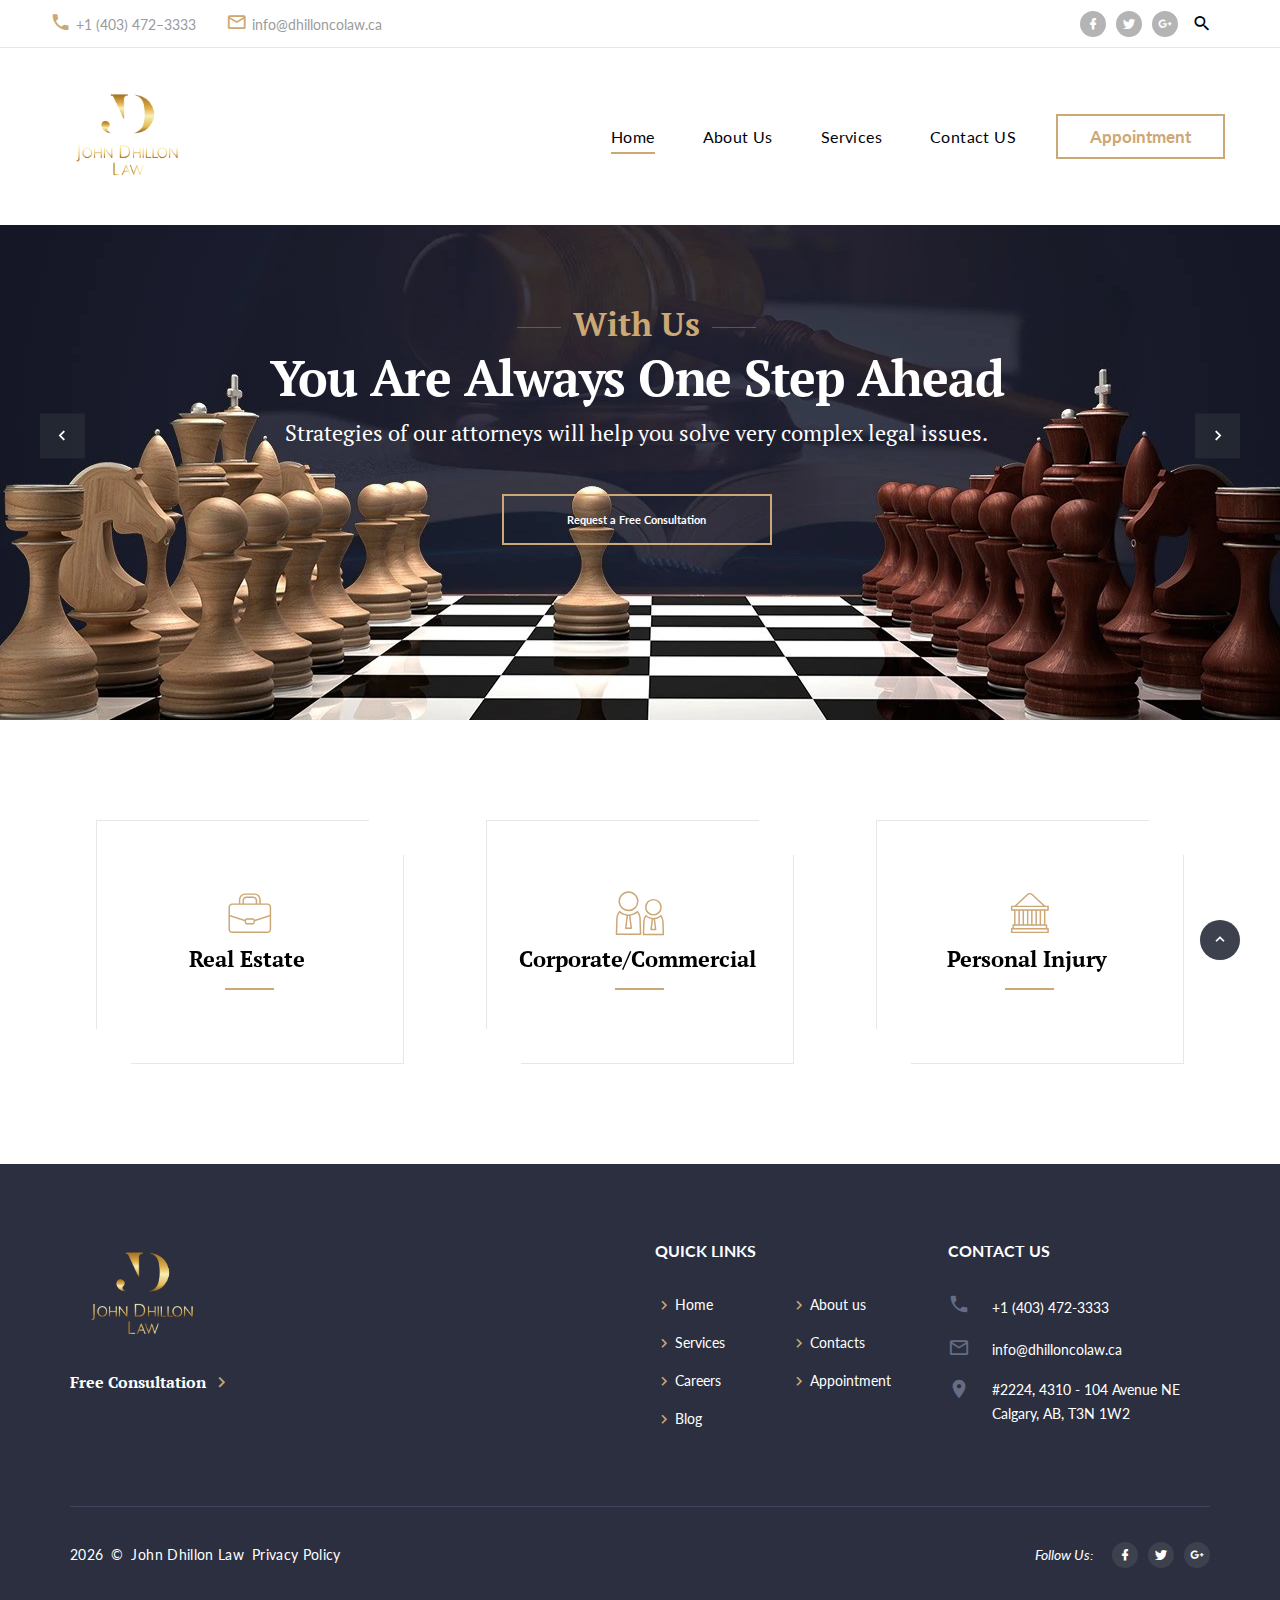
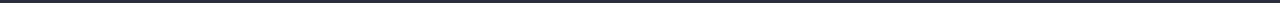
==== commit f145e034: "modified:   index.html" ====
--- a/index.html
+++ b/index.html
@@ -503,7 +503,7 @@
                         </div>
                         <div class="unit-body">
                           <a class="link-white d-inline" href="#"
-                            >#224, 4310, 104 Avenue NE<br /> Calgary, AB, T3N 1W2</a
+                            >#2224, 4310 - 104 Avenue NE<br /> Calgary, AB, T3N 1W2</a
                           >
                         </div>
                       </div>
